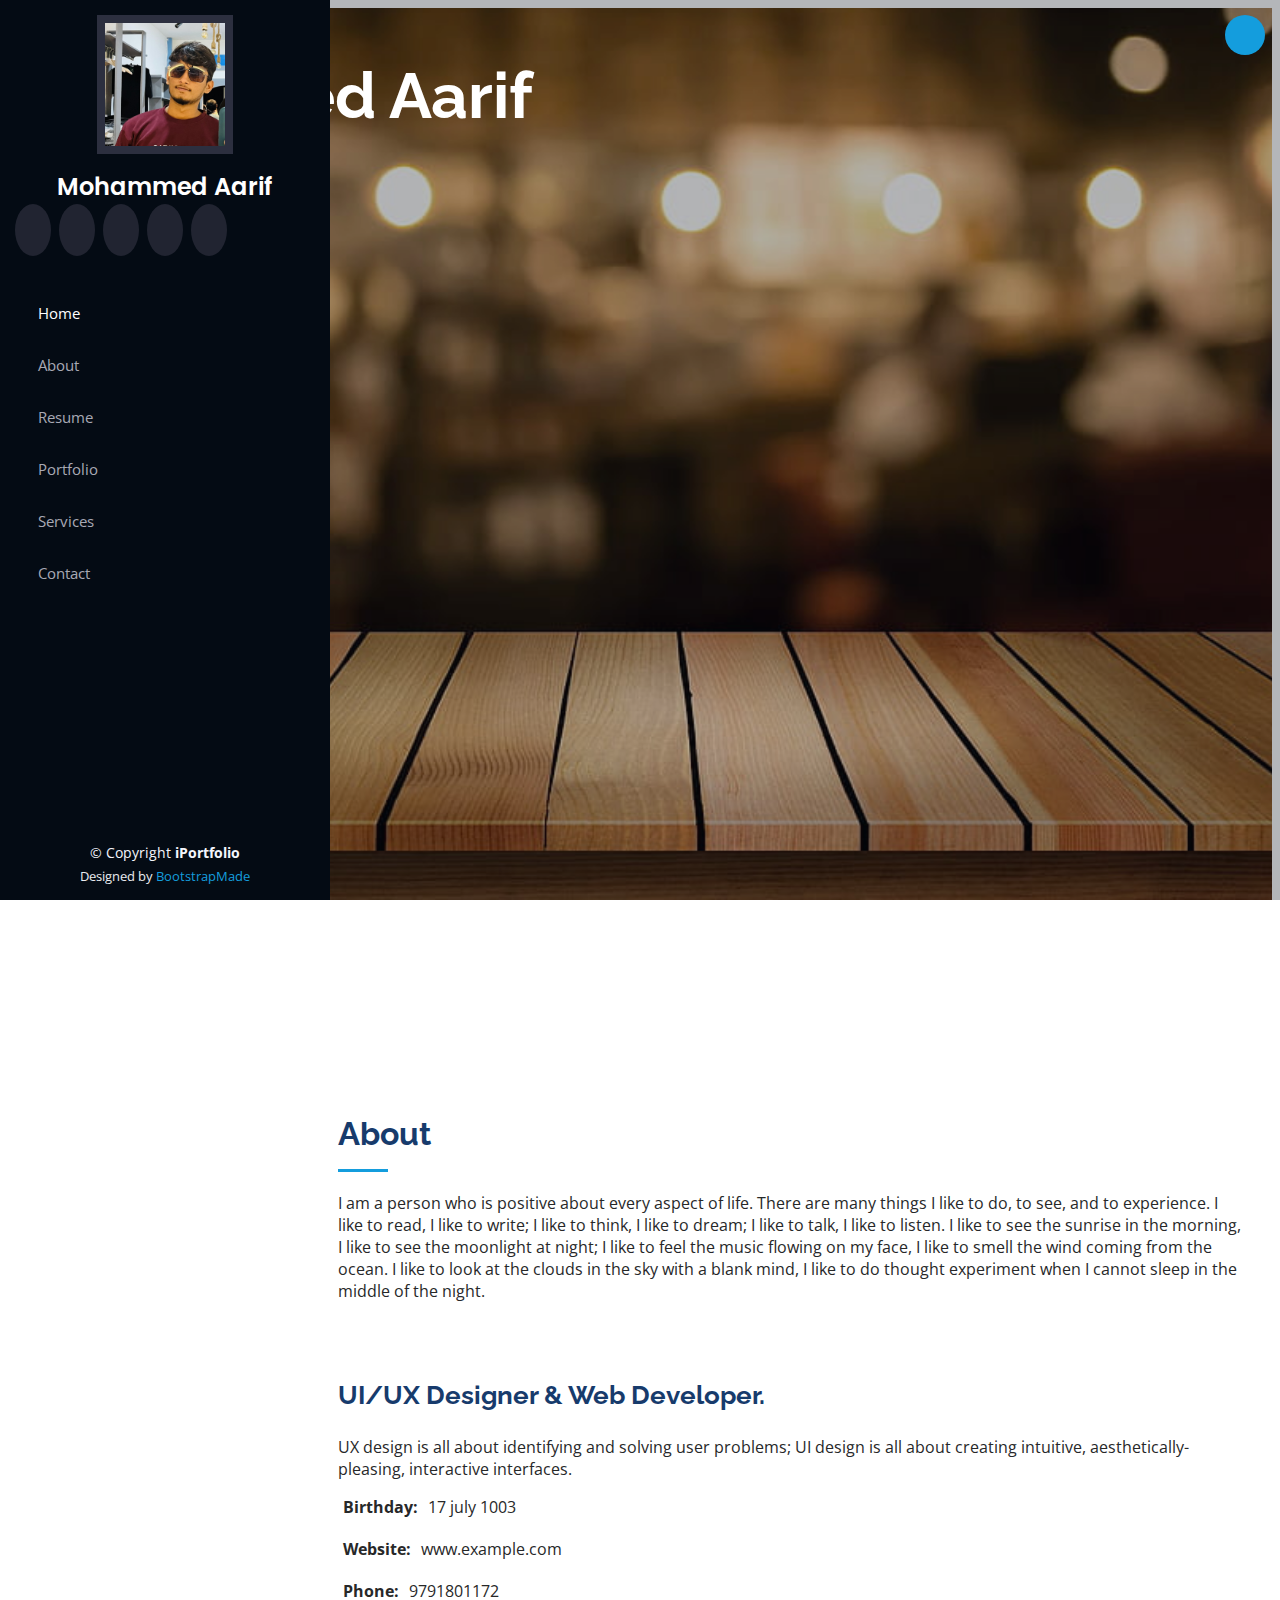
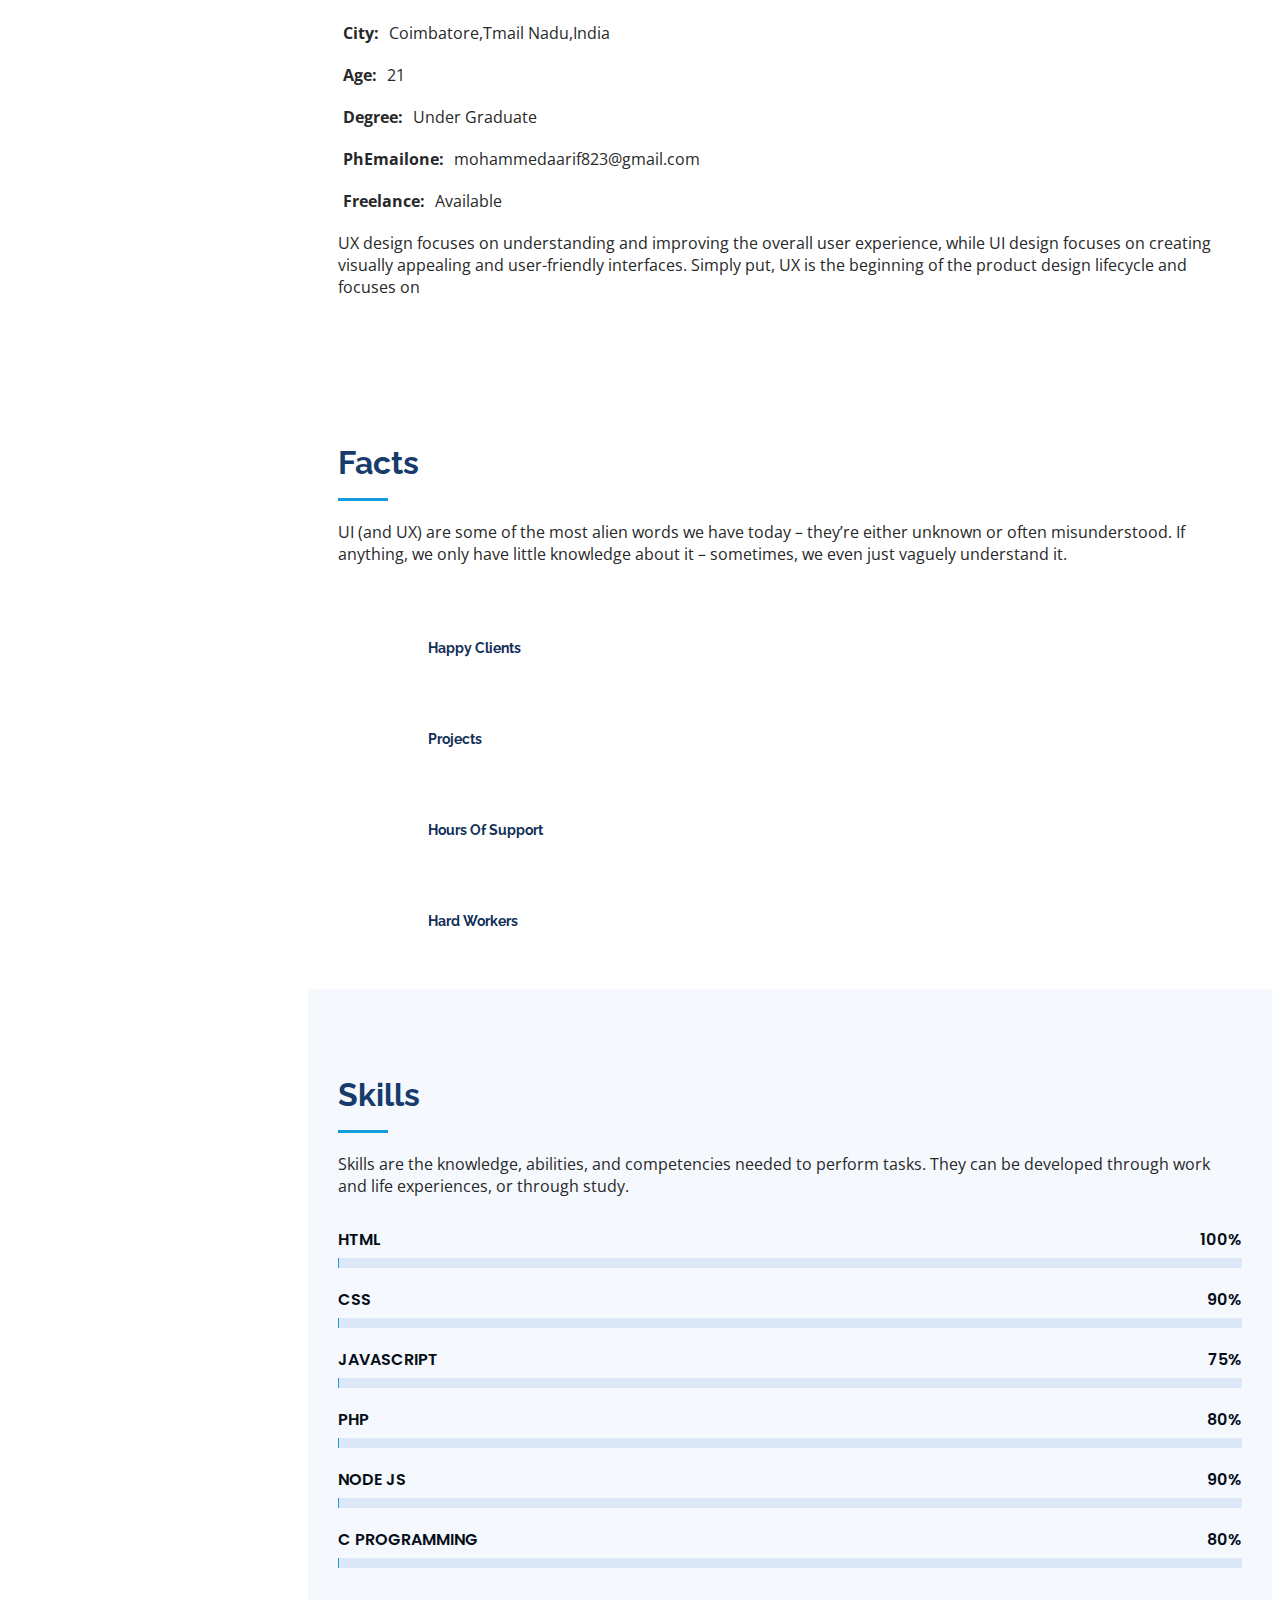
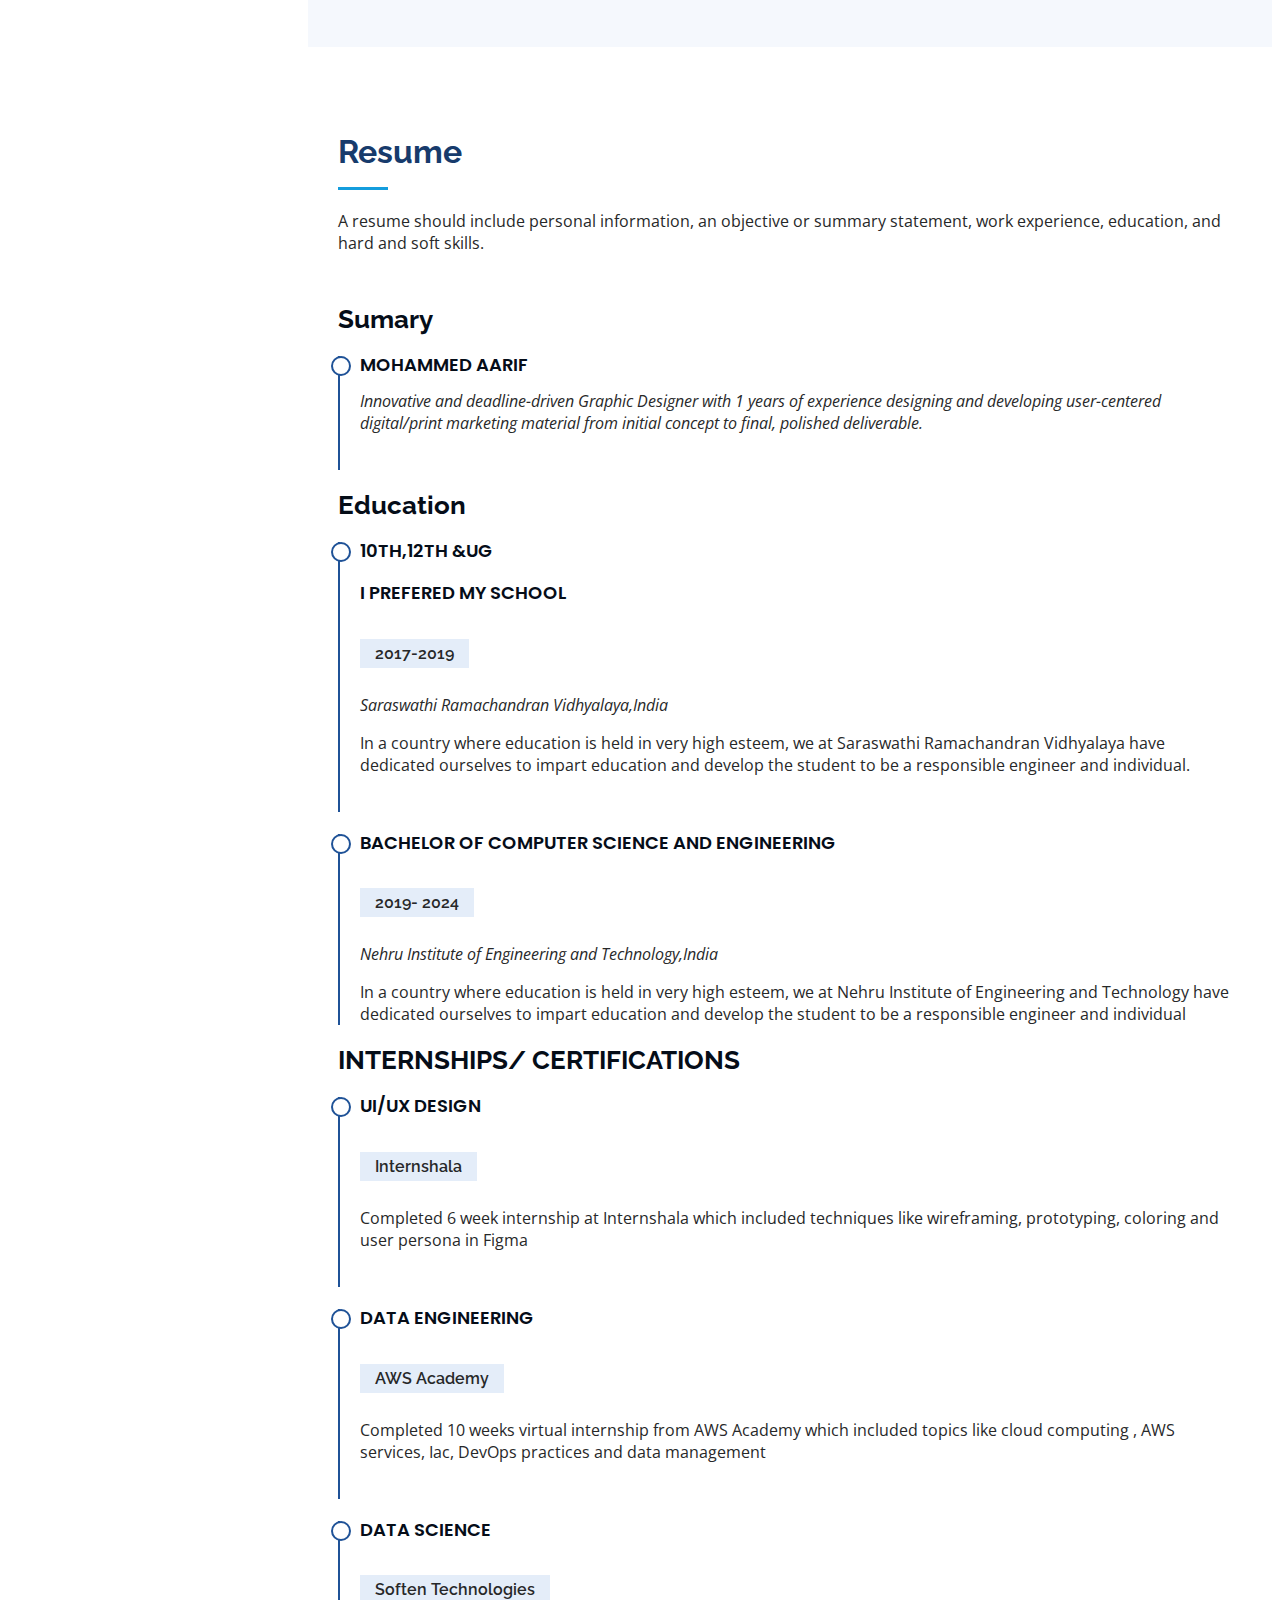
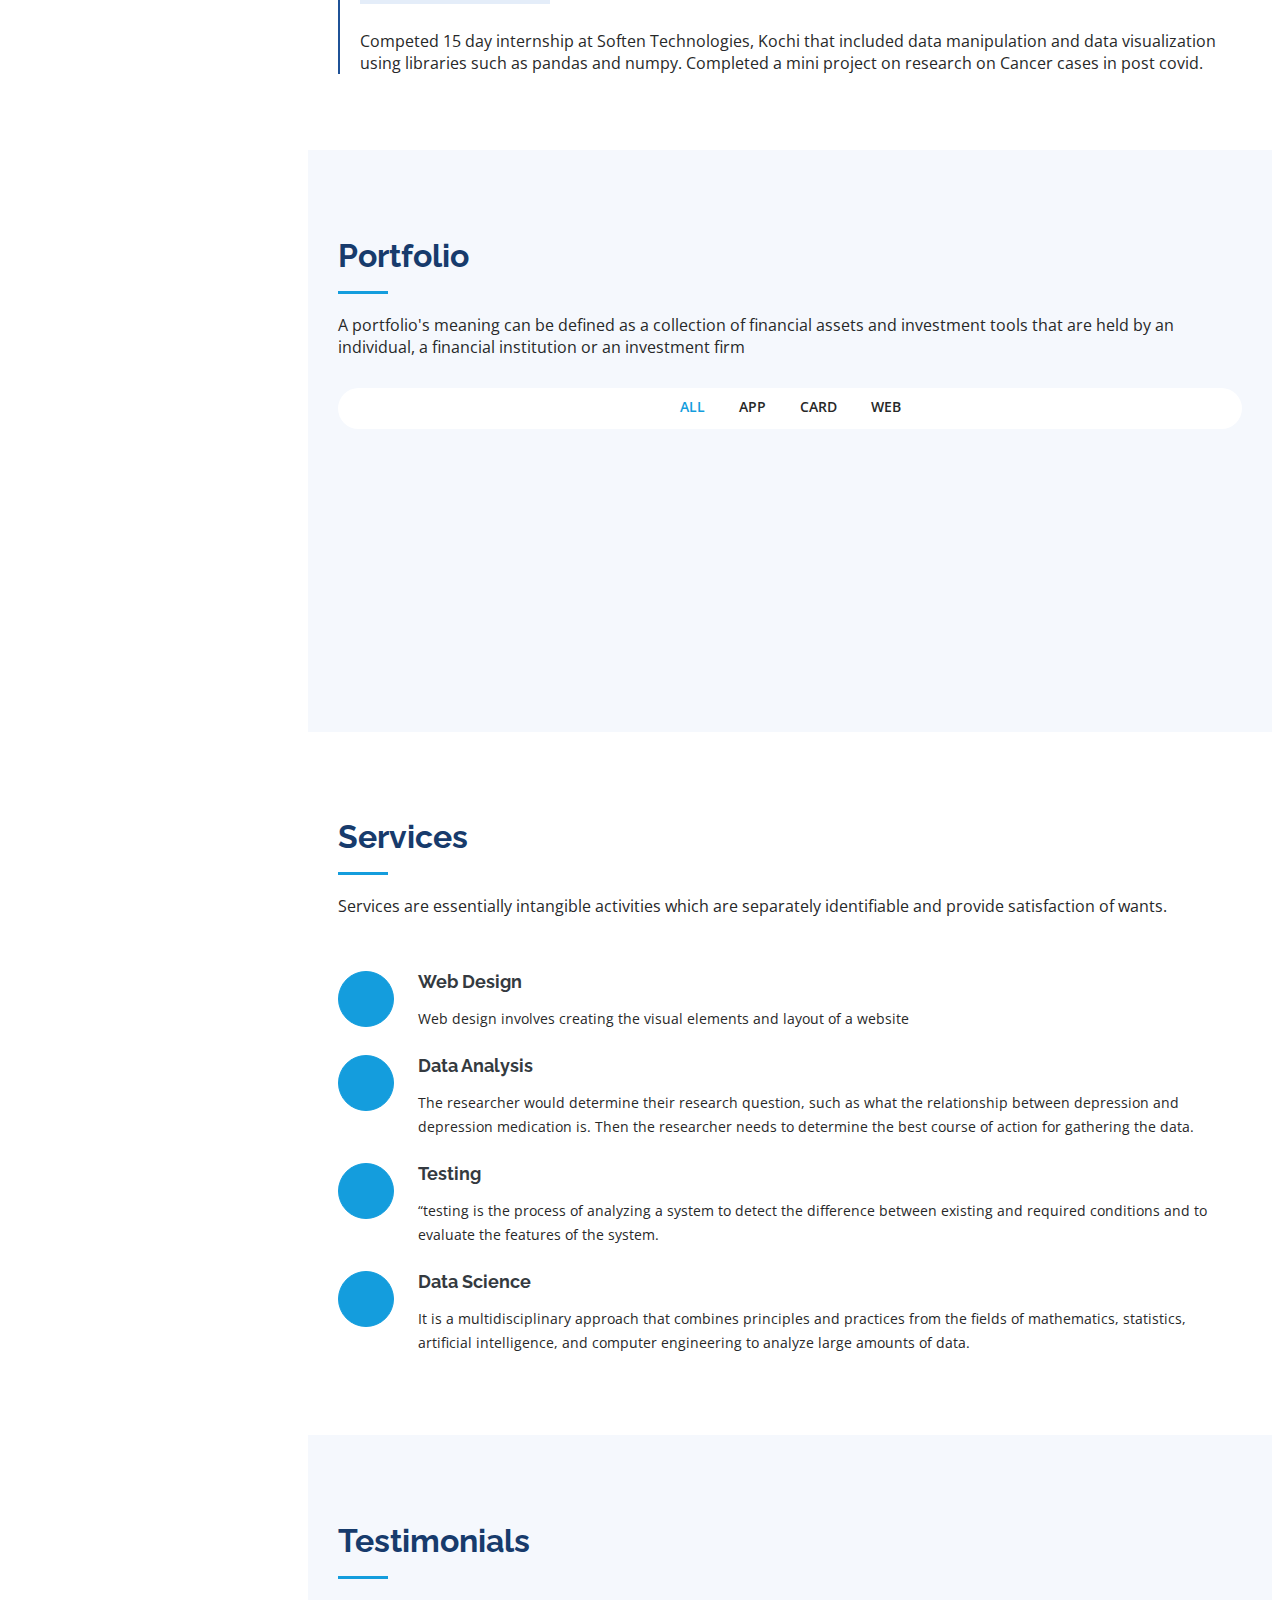
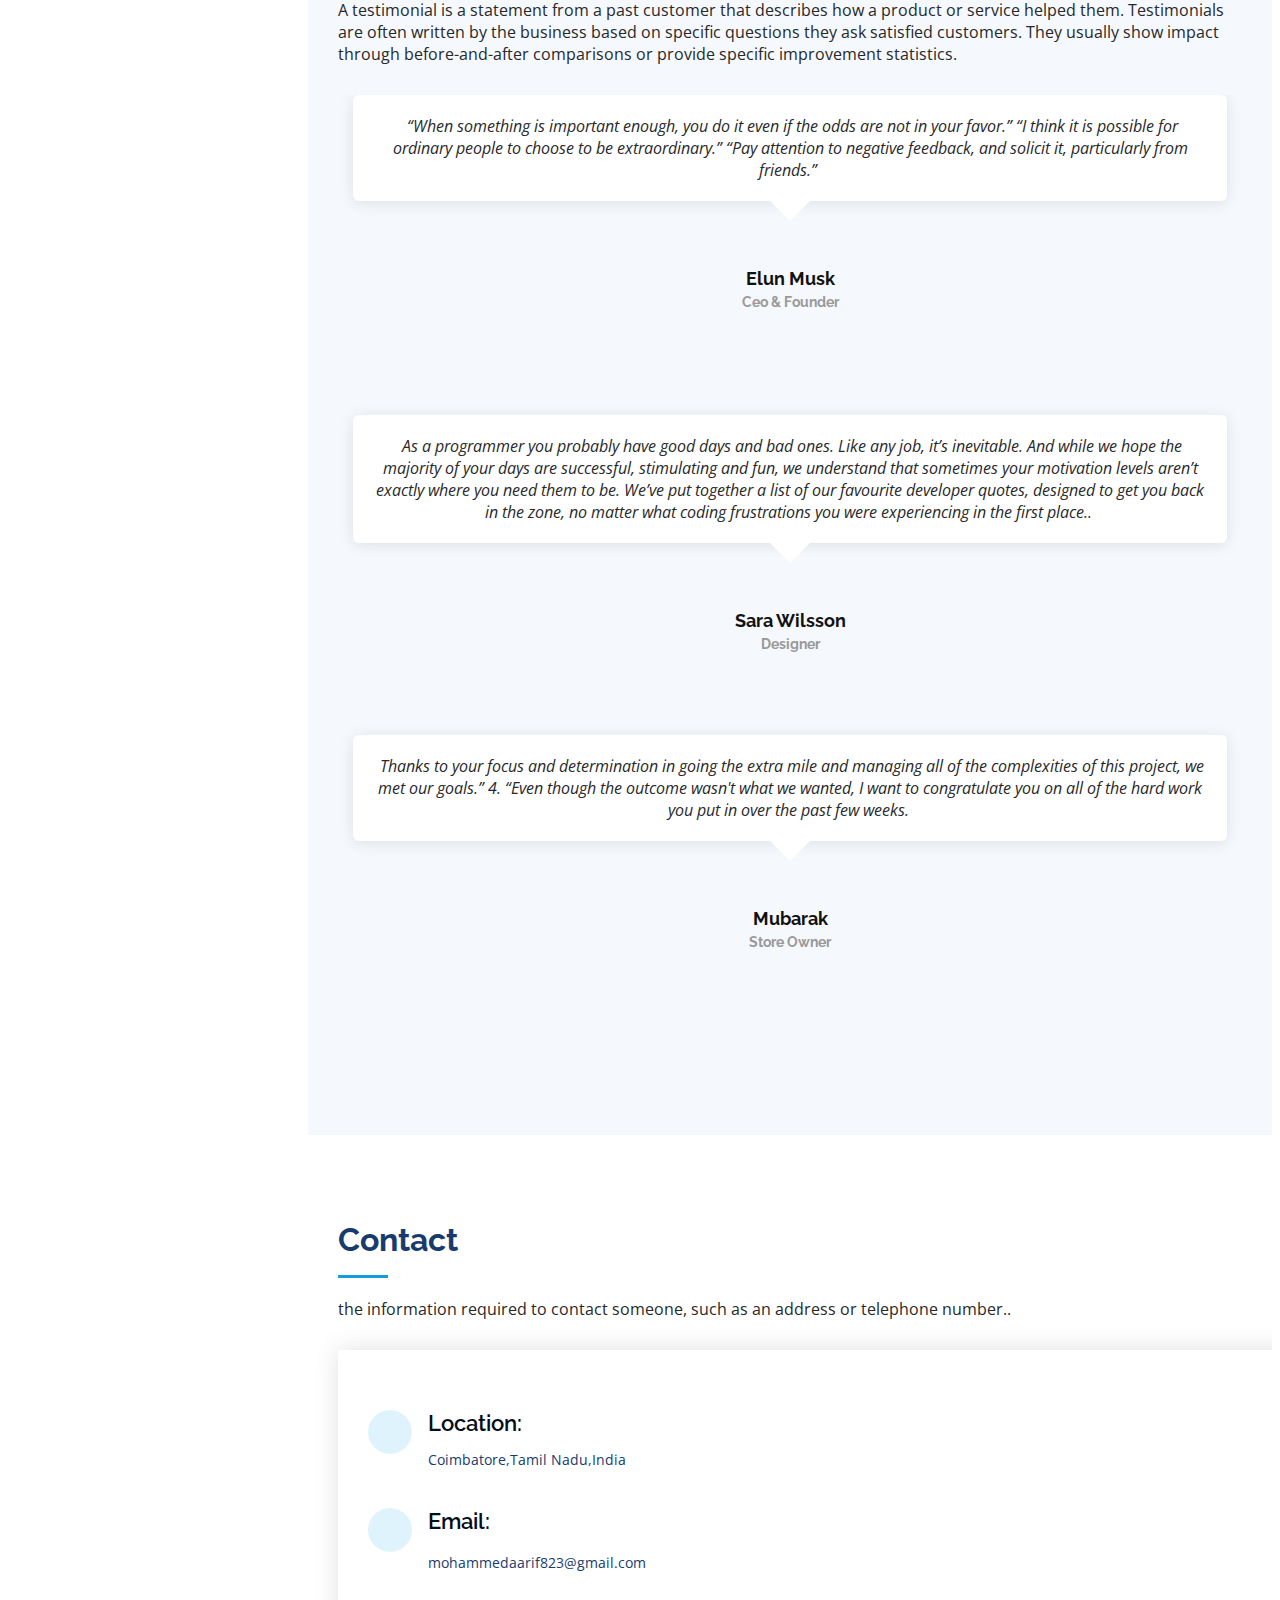
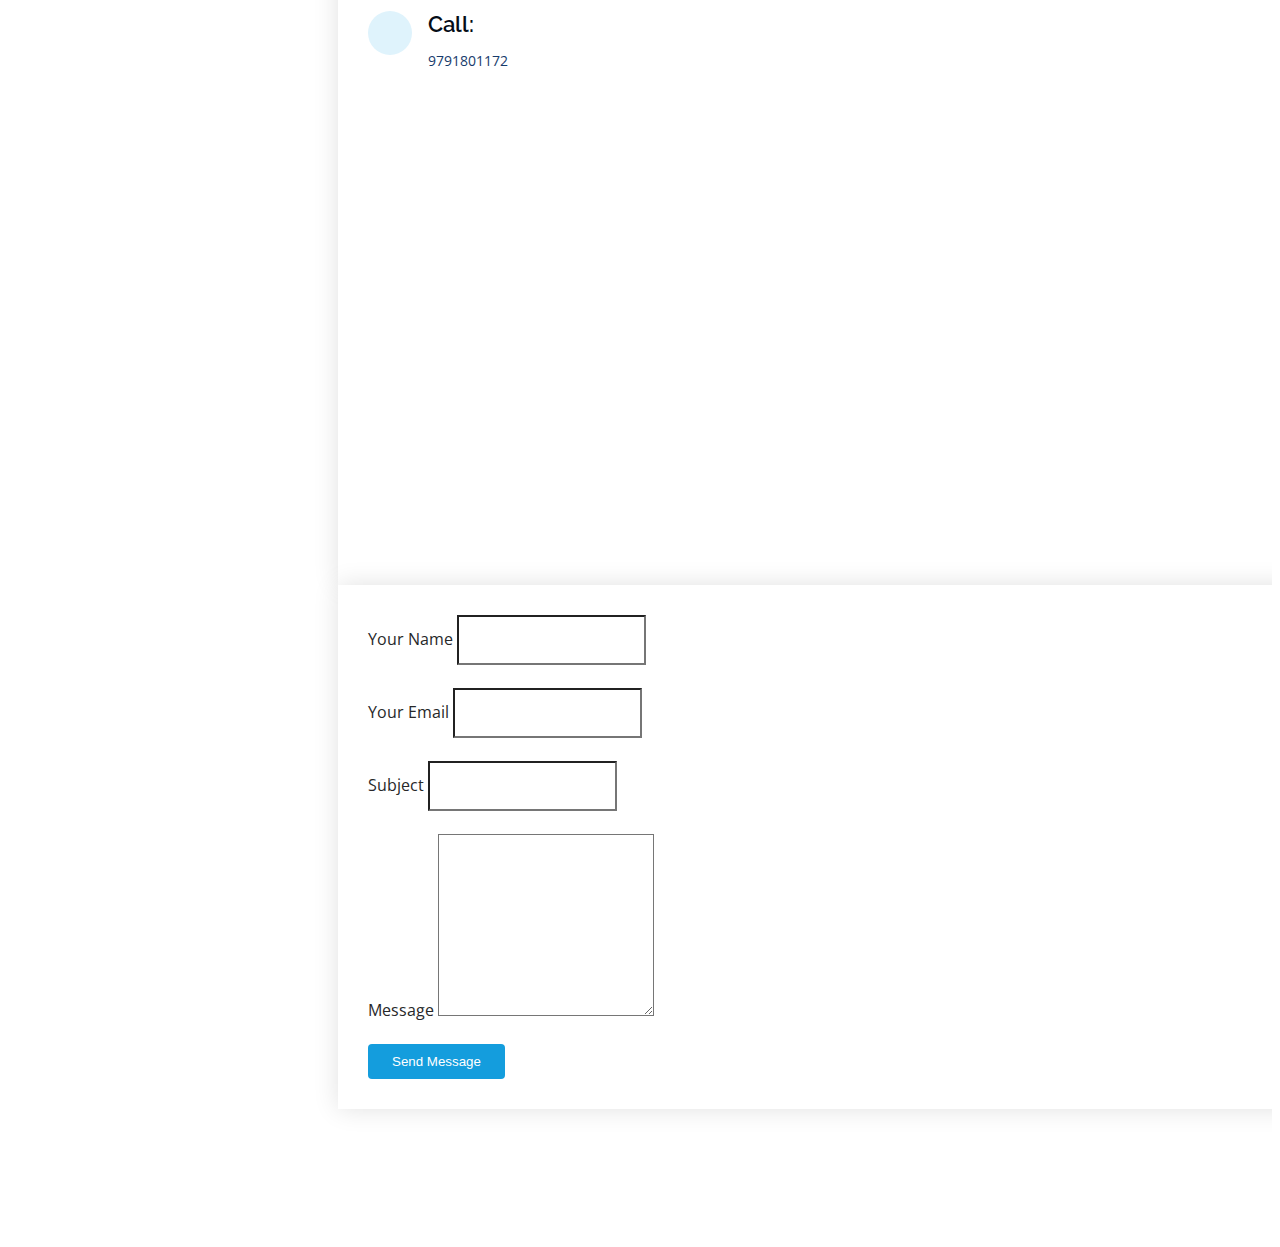
==== index.html @ 5407d8df "Update index.html" ====
<!DOCTYPE html>
<html lang="en">

<head>
  <meta charset="utf-8">
  <meta content="width=device-width, initial-scale=1.0" name="viewport">

  <title>iPortfolio Bootstrap</title>
  <meta content="" name="description">
  <meta content="" name="keywords">

  <!-- Favicons -->
  <link href="img/favicon.png" rel="icon">
  <link href="img/apple-touch-icon.png" rel="apple-touch-icon">

  <!-- Google Fonts -->
  <link href="https://fonts.googleapis.com/css?family=Open+Sans:300,300i,400,400i,600,600i,700,700i|Raleway:300,300i,400,400i,500,500i,600,600i,700,700i|Poppins:300,300i,400,400i,500,500i,600,600i,700,700i" rel="stylesheet">

  <!-- Vendor CSS Files -->
  <link href="vendor/aos/aos.css" rel="stylesheet">
  <link href="vendor/bootstrap-icons/bootstrap-icons.css" rel="stylesheet">
  <link href="vendor/boxicons/css/boxicons.min.css" rel="stylesheet">
  <link href="vendor/glightbox/css/glightbox.min.css" rel="stylesheet">
  <link href="swiper/swiper-bundle.min.css" rel="stylesheet">
  <link href="vendor/bootstrap/css/bootstrap.min.css" rel="stylesheet">

  <!-- Template Main CSS File -->
  <link href="css/style.css" rel="stylesheet">

  <!-- =======================================================
  * Template Name: iPortfolio
  * Updated: Jan 29 2024 with Bootstrap v5.3.2
  * Template URL: https://bootstrapmade.com/iportfolio-bootstrap-portfolio-websites-template/
  * Author: BootstrapMade.com
  * License: https://bootstrapmade.com/license/
  ======================================================== -->
</head>

<body>

  <!-- ======= Mobile nav toggle button ======= -->
  <i class="bi bi-list mobile-nav-toggle d-xl-none"></i>

  <!-- ======= Header ======= -->
  <header id="header">
    <div class="d-flex flex-column">

      <div class="profile">
        <img src="img/aaf1.jpeg" alt="" class="img-fluid rounded-circle">
        <h1 class="text-light"><a href="index.html">Mohammed Aarif</a></h1>
        <div class="social-links mt-3 text-center">
          <a href="#" class="twitter"><i class="bx bxl-twitter"></i></a>
          <a href="#" class="facebook"><i class="bx bxl-facebook"></i></a>
          <a href="#" class="instagram"><i class="bx bxl-instagram"></i></a>
          <a href="#" class="google-plus"><i class="bx bxl-skype"></i></a>
          <a href="#" class="linkedin"><i class="bx bxl-linkedin"></i></a>
        </div>
      </div>

      <nav id="navbar" class="nav-menu navbar">
        <ul>
          <li><a href="#hero" class="nav-link scrollto active"><i class="bx bx-home"></i> <span>Home</span></a></li>
          <li><a href="#about" class="nav-link scrollto"><i class="bx bx-user"></i> <span>About</span></a></li>
          <li><a href="#resume" class="nav-link scrollto"><i class="bx bx-file-blank"></i> <span>Resume</span></a></li>
          <li><a href="#portfolio" class="nav-link scrollto"><i class="bx bx-book-content"></i> <span>Portfolio</span></a></li>
          <li><a href="#services" class="nav-link scrollto"><i class="bx bx-server"></i> <span>Services</span></a></li>
          <li><a href="#contact" class="nav-link scrollto"><i class="bx bx-envelope"></i> <span>Contact</span></a></li>
        </ul>
      </nav><!-- .nav-menu -->
    </div>
  </header><!-- End Header -->

  <!-- ======= Hero Section ======= -->
  <section id="hero" class="d-flex flex-column justify-content-center align-items-center">
    <div class="hero-container" data-aos="fade-in">
      <h1>Mohammed Aarif</h1>
      <p>I'm <span class="typed" data-typed-items="Designer, Developer, Freelancer"></span></p>
    </div>
  </section><!-- End Hero -->

  <main id="main">

    <!-- ======= About Section ======= -->
    <section id="about" class="about">
      <div class="container">

        <div class="section-title">
          <h2>About</h2>
          <p>I am a person who is positive about every aspect of life. There are many things I like to do, to see, and to experience. I like to read, I like to write; I like to think, I like to dream; I like to talk, I like to listen. I like to see the sunrise in the morning, I like to see the moonlight at night; I like to feel the music flowing on my face, I like to smell the wind coming from the ocean. I like to look at the clouds in the sky with a blank mind, I like to do thought experiment when I cannot sleep in the middle of the night.</p>
        </div>

        <div class="row">
          <div class="col-lg-4" data-aos="fade-right">
            <img src="assets/img/aaf1.jpeg" class="img-fluid" alt="">
          </div>
          <div class="col-lg-8 pt-4 pt-lg-0 content" data-aos="fade-left">
            <h3>UI/UX Designer &amp; Web Developer.</h3>
            <p class="fst-italic">
              UX design is all about identifying and solving user problems; UI design is all about creating intuitive, aesthetically-pleasing, interactive interfaces. 
            </p>
            <div class="row">
              <div class="col-lg-6">
                <ul>
                  <li><i class="bi bi-chevron-right"></i> <strong>Birthday:</strong> <span>17 july 1003</span></li>
                  <li><i class="bi bi-chevron-right"></i> <strong>Website:</strong> <span>www.example.com</span></li>
                  <li><i class="bi bi-chevron-right"></i> <strong>Phone:</strong> <span>9791801172</span></li>
                  <li><i class="bi bi-chevron-right"></i> <strong>City:</strong> <span>Coimbatore,Tmail Nadu,India</span></li>
                </ul>
              </div>
              <div class="col-lg-6">
                <ul>
                  <li><i class="bi bi-chevron-right"></i> <strong>Age:</strong> <span>21</span></li>
                  <li><i class="bi bi-chevron-right"></i> <strong>Degree:</strong> <span>Under Graduate</span></li>
                  <li><i class="bi bi-chevron-right"></i> <strong>PhEmailone:</strong> <span>mohammedaarif823@gmail.com</span></li>
                  <li><i class="bi bi-chevron-right"></i> <strong>Freelance:</strong> <span>Available</span></li>
                </ul>
              </div>
            </div>
            <p>UX design focuses on understanding and improving the overall user experience, while UI design focuses on creating visually appealing and user-friendly interfaces. Simply put, UX is the beginning of the product design lifecycle and focuses on</p>
          </div>
        </div>

      </div>
    </section><!-- End About Section -->

    <!-- ======= Facts Section ======= -->
    <section id="facts" class="facts">
      <div class="container">

        <div class="section-title">
          <h2>Facts</h2>
          <p>UI (and UX) are some of the most alien words we have today – they’re either unknown or often misunderstood. If anything, we only have little knowledge about it – sometimes, we even just vaguely understand it.</p>
        </div>

        <div class="row no-gutters">

          <div class="col-lg-3 col-md-6 d-md-flex align-items-md-stretch" data-aos="fade-up">
            <div class="count-box">
              <i class="bi bi-emoji-smile"></i>
              <span data-purecounter-start="0" data-purecounter-end="232" data-purecounter-duration="1" class="purecounter"></span>
              <p><strong>Happy Clients</strong></p>
            </div>
          </div>

          <div class="col-lg-3 col-md-6 d-md-flex align-items-md-stretch" data-aos="fade-up" data-aos-delay="100">
            <div class="count-box">
              <i class="bi bi-journal-richtext"></i>
              <span data-purecounter-start="0" data-purecounter-end="521" data-purecounter-duration="1" class="purecounter"></span>
              <p><strong>Projects</strong></p>
            </div>
          </div>

          <div class="col-lg-3 col-md-6 d-md-flex align-items-md-stretch" data-aos="fade-up" data-aos-delay="200">
            <div class="count-box">
              <i class="bi bi-headset"></i>
              <span data-purecounter-start="0" data-purecounter-end="1453" data-purecounter-duration="1" class="purecounter"></span>
              <p><strong>Hours Of Support</strong></p>
            </div>
          </div>

          <div class="col-lg-3 col-md-6 d-md-flex align-items-md-stretch" data-aos="fade-up" data-aos-delay="300">
            <div class="count-box">
              <i class="bi bi-people"></i>
              <span data-purecounter-start="0" data-purecounter-end="32" data-purecounter-duration="1" class="purecounter"></span>
              <p><strong>Hard Workers</strong></p>
            </div>
          </div>

        </div>

      </div>
    </section><!-- End Facts Section -->

    <!-- ======= Skills Section ======= -->
    <section id="skills" class="skills section-bg">
      <div class="container">

        <div class="section-title">
          <h2>Skills</h2>
          <p>Skills are the knowledge, abilities, and competencies needed to perform tasks. They can be developed through work and life experiences, or through study.</p>
        </div>

        <div class="row skills-content">

          <div class="col-lg-6" data-aos="fade-up">

            <div class="progress">
              <span class="skill">HTML <i class="val">100%</i></span>
              <div class="progress-bar-wrap">
                <div class="progress-bar" role="progressbar" aria-valuenow="100" aria-valuemin="0" aria-valuemax="100"></div>
              </div>
            </div>

            <div class="progress">
              <span class="skill">CSS <i class="val">90%</i></span>
              <div class="progress-bar-wrap">
                <div class="progress-bar" role="progressbar" aria-valuenow="90" aria-valuemin="0" aria-valuemax="100"></div>
              </div>
            </div>

            <div class="progress">
              <span class="skill">JavaScript <i class="val">75%</i></span>
              <div class="progress-bar-wrap">
                <div class="progress-bar" role="progressbar" aria-valuenow="75" aria-valuemin="0" aria-valuemax="100"></div>
              </div>
            </div>

          </div>

          <div class="col-lg-6" data-aos="fade-up" data-aos-delay="100">

            <div class="progress">
              <span class="skill">PHP <i class="val">80%</i></span>
              <div class="progress-bar-wrap">
                <div class="progress-bar" role="progressbar" aria-valuenow="80" aria-valuemin="0" aria-valuemax="100"></div>
              </div>
            </div>

            <div class="progress">
              <span class="skill">Node JS<i class="val">90%</i></span>
              <div class="progress-bar-wrap">
                <div class="progress-bar" role="progressbar" aria-valuenow="90" aria-valuemin="0" aria-valuemax="100"></div>
              </div>
            </div>

            <div class="progress">
              <span class="skill">C programming<i class="val">80%</i></span>
              <div class="progress-bar-wrap">
                <div class="progress-bar" role="progressbar" aria-valuenow="55" aria-valuemin="0" aria-valuemax="100"></div>
              </div>
            </div>

          </div>

        </div>

      </div>
    </section><!-- End Skills Section -->

    <!-- ======= Resume Section ======= -->
    <section id="resume" class="resume">
      <div class="container">

        <div class="section-title">
          <h2>Resume</h2>
          <p>A resume should include personal information, an objective or summary statement, work experience, education, and hard and soft skills. </p>
        </div>

        <div class="row">
          <div class="col-lg-6" data-aos="fade-up">
            <h3 class="resume-title">Sumary</h3>
            <div class="resume-item pb-0">
              <h4>Mohammed Aarif</h4>
              <p><em>Innovative and deadline-driven Graphic Designer with 1 years of experience designing and developing user-centered digital/print marketing material from initial concept to final, polished deliverable.</em></p>
            </div>

            <h3 class="resume-title">Education</h3>
            <div class="resume-item">
              <h4>10th,12th &amp;UG</h4>
              <h4>I prefered my school</h4>
              <h5>2017-2019</h5>
              <p><em>Saraswathi Ramachandran Vidhyalaya,India</em></p>
              <p>
                In a country where education is held in very high esteem, we at Saraswathi Ramachandran Vidhyalaya have dedicated ourselves to impart education and develop the student to be a responsible engineer and individual.</p>
            </div>
            <div class="resume-item">
              <h4>Bachelor of Computer Science and Engineering</h4>
              <h5>2019- 2024</h5>
              <p><em>Nehru Institute of Engineering and Technology,India</em></p>
              <p>In a country where education is held in very high esteem, we at Nehru Institute of Engineering and Technology have dedicated ourselves to impart education and develop the student to be a responsible engineer and individual</p>
            </div>
          </div>
          <div class="col-lg-6" data-aos="fade-up" data-aos-delay="100">
            <h3 class="resume-title">INTERNSHIPS/ CERTIFICATIONS</h3>
            <div class="resume-item">
              <h4>UI/UX Design</h4>
              <h5>Internshala</h5>
              
              <p>
                Completed 6 week internship at Internshala which included
                techniques like wireframing, prototyping, coloring and user
                persona in Figma</p>
              
            </div>
            <div class="resume-item">
              <h4>Data Engineering</h4>
              <h5>AWS Academy</h5>
          
              <p>Completed 10 weeks virtual internship from AWS Academy
                which included topics like cloud computing , AWS services, Iac,
                DevOps practices and data management</p>
            
            </div>
            <div class="resume-item">
              <h4>Data Science</h4>
              <h5>Soften Technologies</h5>
          
              <p>Competed 15 day internship at Soften Technologies, Kochi that
                included data manipulation and data visualization using
                libraries such as pandas and numpy. Completed a mini
                project on research on Cancer cases in post covid.</p>
            
            </div>
          </div>
        </div>

      </div>
    </section><!-- End Resume Section -->

    <!-- ======= Portfolio Section ======= -->
    <section id="portfolio" class="portfolio section-bg">
      <div class="container">

        <div class="section-title">
          <h2>Portfolio</h2>
          <p>A portfolio's meaning can be defined as a collection of financial assets and investment tools that are held by an individual, a financial institution or an investment firm</p>
        </div>

        <div class="row" data-aos="fade-up">
          <div class="col-lg-12 d-flex justify-content-center">
            <ul id="portfolio-flters">
              <li data-filter="*" class="filter-active">All</li>
              <li data-filter=".filter-app">App</li>
              <li data-filter=".filter-card">Card</li>
              <li data-filter=".filter-web">Web</li>
            </ul>
          </div>
        </div>

        <div class="row portfolio-container" data-aos="fade-up" data-aos-delay="100">

          <div class="col-lg-4 col-md-6 portfolio-item filter-app">
            <div class="portfolio-wrap">
              <img src="assets/img/portfolio/download1.jpeg" class="img-fluid" alt="">
              <div class="portfolio-links">
                <a href="assets/img/portfolio/portfolio-1.jpg" data-gallery="portfolioGallery" class="portfolio-lightbox" title="App 1"><i class="bx bx-plus"></i></a>
                <a href="portfolio-details.html" title="More Details"><i class="bx bx-link"></i></a>
              </div>
            </div>
          </div>

          <div class="col-lg-4 col-md-6 portfolio-item filter-web">
            <div class="portfolio-wrap">
              <img src="assets/img/portfolio/download2.jpeg" class="img-fluid" alt="">
              <div class="portfolio-links">
                <a href="assets/img/portfolio/portfolio-2.jpg" data-gallery="portfolioGallery" class="portfolio-lightbox" title="Web 3"><i class="bx bx-plus"></i></a>
                <a href="portfolio-details.html" title="More Details"><i class="bx bx-link"></i></a>
              </div>
            </div>
          </div>

          <div class="col-lg-4 col-md-6 portfolio-item filter-app">
            <div class="portfolio-wrap">
              <img src="assets/img/portfolio/download3.jpeg"class="img-fluid" alt="">
              <div class="portfolio-links">
                <a href="assets/img/portfolio/portfolio-3.jpg" data-gallery="portfolioGallery" class="portfolio-lightbox" title="App 2"><i class="bx bx-plus"></i></a>
                <a href="portfolio-details.html" title="More Details"><i class="bx bx-link"></i></a>
              </div>
            </div>
          </div>

          <div class="col-lg-4 col-md-6 portfolio-item filter-card" style="position: absolute; left: 856px; top: -7px;">
            <div class="portfolio-wrap">
              <img src="assets/img/portfolio/download4.jpeg" class="img-fluid" alt="">
              <div class="portfolio-links">
                <a href="assets/img/portfolio/portfolio-4.jpg" data-gallery="portfolioGallery" class="portfolio-lightbox" title="Card 2"><i class="bx bx-plus"></i></a>
                <a href="portfolio-details.html" title="More Details"><i class="bx bx-link"></i></a>
              </div>
            </div>
          </div>

          <div class="col-lg-4 col-md-6 portfolio-item filter-web">
            <div class="portfolio-wrap">
              <img src="assets/img/portfolio/download5.jpeg" class="img-fluid" alt="">
              <div class="portfolio-links">
                <a href="assets/img/portfolio/portfolio-5.jpg" data-gallery="portfolioGallery" class="portfolio-lightbox" title="Web 2"><i class="bx bx-plus"></i></a>
                <a href="portfolio-details.html" title="More Details"><i class="bx bx-link"></i></a>
              </div>
            </div>
          </div>

         <!--<div class="col-lg-4 col-md-6 portfolio-item filter-app">
            <div class="portfolio-wrap">
              <img src="assets/img/portfolio/portfolio-6.jpg" class="img-fluid" alt="">
              <div class="portfolio-links">
                <a href="assets/img/portfolio/portfolio-6.jpg" data-gallery="portfolioGallery" class="portfolio-lightbox" title="App 3"><i class="bx bx-plus"></i></a>
                <a href="portfolio-details.html" title="More Details"><i class="bx bx-link"></i></a>
              </div>
            </div>
          </div>

          <div class="col-lg-4 col-md-6 portfolio-item filter-card">
            <div class="portfolio-wrap">
              <img src="assets/img/portfolio/portfolio-7.jpg" class="img-fluid" alt="">
              <div class="portfolio-links">
                <a href="assets/img/portfolio/portfolio-7.jpg" data-gallery="portfolioGallery" class="portfolio-lightbox" title="Card 1"><i class="bx bx-plus"></i></a>
                <a href="portfolio-details.html" title="More Details"><i class="bx bx-link"></i></a>
              </div>
            </div>
          </div>

          <div class="col-lg-4 col-md-6 portfolio-item filter-card">
            <div class="portfolio-wrap">
              <img src="assets/img/portfolio/portfolio-8.jpg" class="img-fluid" alt="">
              <div class="portfolio-links">
                <a href="assets/img/portfolio/portfolio-8.jpg" data-gallery="portfolioGallery" class="portfolio-lightbox" title="Card 3"><i class="bx bx-plus"></i></a>
                <a href="portfolio-details.html" title="More Details"><i class="bx bx-link"></i></a>
              </div>
            </div>
          </div>

          <div class="col-lg-4 col-md-6 portfolio-item filter-web">
            <div class="portfolio-wrap">
              <img src="assets/img/portfolio/portfolio-9.jpg" class="img-fluid" alt="">
              <div class="portfolio-links">
                <a href="assets/img/portfolio/portfolio-9.jpg" data-gallery="portfolioGallery" class="portfolio-lightbox" title="Web 3"><i class="bx bx-plus"></i></a>
                <a href="portfolio-details.html" title="More Details"><i class="bx bx-link"></i></a>
              </div>
            </div>
          </div>-->

        </div>

      </div>
    </section><!-- End Portfolio Section -->

    <!-- ======= Services Section ======= -->
    <section id="services" class="services">
      <div class="container">

        <div class="section-title">
          <h2>Services</h2>
          <p>
            Services are essentially intangible activities which are separately identifiable and provide satisfaction of wants.</p>
        </div>

        <div class="row">
          <div class="col-lg-4 col-md-6 icon-box" data-aos="fade-up">
            <div class="icon"><i class="bi bi-briefcase"></i></div>
            <h4 class="title"><a href="">Web Design</a></h4>
            <p class="description">Web design involves creating the visual elements and layout of a website</p>
          </div>
          <div class="col-lg-4 col-md-6 icon-box" data-aos="fade-up" data-aos-delay="100">
            <div class="icon"><i class="bi bi-card-checklist"></i></div>
            <h4 class="title"><a href="">Data Analysis</a></h4>
            <p class="description">The researcher would determine their research question, such as what the relationship between depression and depression medication is. Then the researcher needs to determine the best course of action for gathering the data.</p>
          </div>
          <div class="col-lg-4 col-md-6 icon-box" data-aos="fade-up" data-aos-delay="200">
            <div class="icon"><i class="bi bi-bar-chart"></i></div>
            <h4 class="title"><a href="">Testing</a></h4>
            <p class="description">“testing is the process of analyzing a system to detect the difference between existing and required conditions and to evaluate the features of the system.</p>
          </div>
          <div class="col-lg-4 col-md-6 icon-box" data-aos="fade-up" data-aos-delay="300">
            <div class="icon"><i class="bi bi-binoculars"></i></div>
            <h4 class="title"><a href="">Data Science</a></h4>
            <p class="description">It is a multidisciplinary approach that combines principles and practices from the fields of mathematics, statistics, artificial intelligence, and computer engineering to analyze large amounts of data.</p>
          </div><!--
          <div class="col-lg-4 col-md-6 icon-box" data-aos="fade-up" data-aos-delay="400">
            <div class="icon"><i class="bi bi-brightness-high"></i></div>
            <h4 class="title"><a href="">Nemo Enim</a></h4>
            <p class="description">At vero eos et accusamus et iusto odio dignissimos ducimus qui blanditiis praesentium voluptatum deleniti atque</p>
          </div>
          <div class="col-lg-4 col-md-6 icon-box" data-aos="fade-up" data-aos-delay="500">
            <div class="icon"><i class="bi bi-calendar4-week"></i></div>
            <h4 class="title"><a href="">Eiusmod Tempor</a></h4>
            <p class="description">Et harum quidem rerum facilis est et expedita distinctio. Nam libero tempore, cum soluta nobis est eligendi</p>
          </div>-->
        </div>

      </div>
    </section><!-- End Services Section -->

    <!-- ======= Testimonials Section ======= -->
    <section id="testimonials" class="testimonials section-bg">
      <div class="container">

        <div class="section-title">
          <h2>Testimonials</h2>
          <p>A testimonial is a statement from a past customer that describes how a product or service helped them. Testimonials are often written by the business based on specific questions they ask satisfied customers. They usually show impact through before-and-after comparisons or provide specific improvement statistics.</p>
        </div>

        <div class="testimonials-slider swiper" data-aos="fade-up" data-aos-delay="100">
          <div class="swiper-wrapper">

            <div class="swiper-slide">
              <div class="testimonial-item" data-aos="fade-up">
                <p>
                  <i class="bx bxs-quote-alt-left quote-icon-left"></i>              
                  “When something is important enough, you do it even if the odds are not in your favor.”
                  “I think it is possible for ordinary people to choose to be extraordinary.”
                  “Pay attention to negative feedback, and solicit it, particularly from friends.”
                  <i class="bx bxs-quote-alt-right quote-icon-right"></i>
                </p>
                <img src="assets/img/testimonials/elun.jpeg" class="testimonial-img" alt="">
                <h3>Elun Musk</h3>
                <h4>Ceo &amp; Founder</h4>
              </div>
            </div><!-- End testimonial item -->

            <div class="swiper-slide">
              <div class="testimonial-item" data-aos="fade-up" data-aos-delay="100">
                <p>
                  <i class="bx bxs-quote-alt-left quote-icon-left"></i>
                  As a programmer you probably have good days and bad ones. Like any job, it’s inevitable.

                  And while we hope the majority of your days are successful, stimulating and fun, we understand that sometimes your motivation levels aren’t exactly where you need them to be.
                  
                  We’ve put together a list of our favourite developer quotes, designed to get you back in the zone, no matter what coding frustrations you were experiencing in the first place..
                  <i class="bx bxs-quote-alt-right quote-icon-right"></i>
                </p>
                <img src="assets/img/testimonials/ava.jpeg" class="testimonial-img" alt="">
                <h3>Sara Wilsson</h3>
                <h4>Designer</h4>
              </div>
            </div>
              <div class="swiper-slide">
              <div class="testimonial-item" data-aos="fade-up" data-aos-delay="200">
                <p>
                  <i class="bx bxs-quote-alt-left quote-icon-left"></i>                 
Thanks to your focus and determination in going the extra mile and managing all of the complexities of this project, we met our goals.” 4. “Even though the outcome wasn't what we wanted, I want to congratulate you on all of the hard work you put in over the past few weeks.
                  <i class="bx bxs-quote-alt-right quote-icon-right"></i>
                </p>
                <img src="assets/img/testimonials/ava1.jpeg" class="testimonial-img" alt="">
                <h3>Mubarak</h3>
                <h4>Store Owner</h4>
              </div>
            </div><!--
<div class="swiper-slide">
              <div class="testimonial-item" data-aos="fade-up" data-aos-delay="300">
                <p>
                  <i class="bx bxs-quote-alt-left quote-icon-left"></i>
                  Fugiat enim eram quae cillum dolore dolor amet nulla culpa multos export minim fugiat minim velit minim dolor enim duis veniam ipsum anim magna sunt elit fore quem dolore labore illum veniam.
                  <i class="bx bxs-quote-alt-right quote-icon-right"></i>
                </p>
                <img src="assets/img/testimonials/testimonials-4.jpg" class="testimonial-img" alt="">
                <h3>Matt Brandon</h3>
                <h4>Freelancer</h4>
              </div>
            </div>

            <div class="swiper-slide">
              <div class="testimonial-item" data-aos="fade-up" data-aos-delay="400">
                <p>
                  <i class="bx bxs-quote-alt-left quote-icon-left"></i>
                  Quis quorum aliqua sint quem legam fore sunt eram irure aliqua veniam tempor noster veniam enim culpa labore duis sunt culpa nulla illum cillum fugiat legam esse veniam culpa fore nisi cillum quid.
                  <i class="bx bxs-quote-alt-right quote-icon-right"></i>
                </p>
                <img src="assets/img/testimonials/testimonials-5.jpg" class="testimonial-img" alt="">
                <h3>John Larson</h3>
                <h4>Entrepreneur</h4>
              </div>
            </div>-->
          

          </div>
          <div class="swiper-pagination"></div>
        </div>

      </div>
    </section><!-- End Testimonials Section -->

    <!-- ======= Contact Section ======= -->
    <section id="contact" class="contact">
      <div class="container">

        <div class="section-title">
          <h2>Contact</h2>
          <p>the information required to contact someone, such as an address or telephone number..</p>
        </div>

        <div class="row" data-aos="fade-in">

          <div class="col-lg-5 d-flex align-items-stretch">
            <div class="info">
              <div class="address">
                <i class="bi bi-geo-alt"></i>
                <h4>Location:</h4>
                <p>Coimbatore,Tamil Nadu,India</p>
              </div>

              <div class="email">
                <i class="bi bi-envelope"></i>
                <h4>Email:</h4>
                <p>mohammedaarif823@gmail.com</p>
              </div>

              <div class="phone">
                <i class="bi bi-phone"></i>
                <h4>Call:</h4>
                <p>9791801172</p>
              </div>

              <iframe src="https://www.google.com/maps/embed?pb=!1m18!1m12!1m3!1d31337.138581004587!2d76.95288550000002!3d10.952620000000008!2m3!1f0!2f0!3f0!3m2!1i1024!2i768!4f13.1!3m3!1m2!1s0x3ba85bdeb7818fcb%3A0xbce7d490fd8f3738!2sKuniyamuthur%2C%20Tamil%20Nadu!5e0!3m2!1sen!2sin!4v1709223799445!5m2!1sen!2sin" width="600" height="450" style="border:0;" allowfullscreen="" loading="lazy" referrerpolicy="no-referrer-when-downgrade"></iframe>
            </div>

          </div>

          <div class="col-lg-7 mt-5 mt-lg-0 d-flex align-items-stretch">
            <form action="forms/contact.php" method="post" role="form" class="php-email-form">
              <div class="row">
                <div class="form-group col-md-6">
                  <label for="name">Your Name</label>
                  <input type="text" name="name" class="form-control" id="name" required>
                </div>
                <div class="form-group col-md-6">
                  <label for="name">Your Email</label>
                  <input type="email" class="form-control" name="email" id="email" required>
                </div>
              </div>
              <div class="form-group">
                <label for="name">Subject</label>
                <input type="text" class="form-control" name="subject" id="subject" required>
              </div>
              <div class="form-group">
                <label for="name">Message</label>
                <textarea class="form-control" name="message" rows="10" required></textarea>
              </div>
              <div class="my-3">
                <div class="loading">Loading</div>
                <div class="error-message"></div>
                <div class="sent-message">Your message has been sent. Thank you!</div>
              </div>
              <div class="text-center"><button type="submit">Send Message</button></div>
            </form>
          </div>

        </div>

      </div>
    </section><!-- End Contact Section -->

  </main><!-- End #main -->

  <!-- ======= Footer ======= -->
  <footer id="footer">
    <div class="container">
      <div class="copyright">
        &copy; Copyright <strong><span>iPortfolio</span></strong>
      </div>
      <div class="credits">
        <!-- All the links in the footer should remain intact. -->
        <!-- You can delete the links only if you purchased the pro version. -->
        <!-- Licensing information: https://bootstrapmade.com/license/ -->
        <!-- Purchase the pro version with working PHP/AJAX contact form: https://bootstrapmade.com/iportfolio-bootstrap-portfolio-websites-template/ -->
        Designed by <a href="https://bootstrapmade.com/">BootstrapMade</a>
      </div>
    </div>
  </footer><!-- End  Footer -->

  <a href="#" class="back-to-top d-flex align-items-center justify-content-center"><i class="bi bi-arrow-up-short"></i></a>

  <!-- Vendor JS Files -->
  <script src="assets/vendor/purecounter/purecounter_vanilla.js"></script>
  <script src="assets/vendor/aos/aos.js"></script>
  <script src="assets/vendor/bootstrap/js/bootstrap.bundle.min.js"></script>
  <script src="assets/vendor/glightbox/js/glightbox.min.js"></script>
  <script src="assets/vendor/isotope-layout/isotope.pkgd.min.js"></script>
  <script src="assets/vendor/swiper/swiper-bundle.min.js"></script>
  <script src="assets/vendor/typed.js/typed.umd.js"></script>
  <script src="assets/vendor/waypoints/noframework.waypoints.js"></script>
  <script src="assets/vendor/php-email-form/validate.js"></script>

  <!-- Template Main JS File -->
  <script src="assets/js/main.js"></script>

</body>

</html>
---- css/style.css ----
/**
* Template Name: iPortfolio
* Updated: Jan 29 2024 with Bootstrap v5.3.2
* Template URL: https://bootstrapmade.com/iportfolio-bootstrap-portfolio-websites-template/
* Author: BootstrapMade.com
* License: https://bootstrapmade.com/license/
*/

/*--------------------------------------------------------------
# General
--------------------------------------------------------------*/
body {
  font-family: "Open Sans", sans-serif;
  color: #272829;
}

a {
  color: #149ddd;
  text-decoration: none;
}

a:hover {
  color: #37b3ed;
  text-decoration: none;
}

h1,
h2,
h3,
h4,
h5,
h6 {
  font-family: "Raleway", sans-serif;
}

/*--------------------------------------------------------------
# Back to top button
--------------------------------------------------------------*/
.back-to-top {
  position: fixed;
  visibility: hidden;
  opacity: 0;
  right: 15px;
  bottom: 15px;
  z-index: 996;
  background: #149ddd;
  width: 40px;
  height: 40px;
  border-radius: 50px;
  transition: all 0.4s;
}

.back-to-top i {
  font-size: 28px;
  color: #fff;
  line-height: 0;
}

.back-to-top:hover {
  background: #2eafec;
  color: #fff;
}

.back-to-top.active {
  visibility: visible;
  opacity: 1;
}

/*--------------------------------------------------------------
# Header
--------------------------------------------------------------*/
#header {
  position: fixed;
  top: 0;
  left: 0;
  bottom: 0;
  width: 300px;
  transition: all ease-in-out 0.5s;
  z-index: 9997;
  transition: all 0.5s;
  padding: 0 15px;
  background: #040b14;
  overflow-y: auto;
}

#header .profile img {
  margin: 15px auto;
  display: block;
  width: 120px;
  border: 8px solid #2c2f3f;
}

#header .profile h1 {
  font-size: 24px;
  margin: 0;
  padding: 0;
  font-weight: 600;
  -moz-text-align-last: center;
  text-align-last: center;
  font-family: "Poppins", sans-serif;
}

#header .profile h1 a,
#header .profile h1 a:hover {
  color: #fff;
  text-decoration: none;
}

#header .profile .social-links a {
  font-size: 18px;
  display: inline-block;
  background: #212431;
  color: #fff;
  line-height: 1;
  padding: 8px 0;
  margin-right: 4px;
  border-radius: 50%;
  text-align: center;
  width: 36px;
  height: 36px;
  transition: 0.3s;
}

#header .profile .social-links a:hover {
  background: #149ddd;
  color: #fff;
  text-decoration: none;
}

#main {
  margin-left: 300px;
}

.container,
.container-fluid {
  padding-left: 30px;
  padding-right: 30px;
}

@media (max-width: 1199px) {
  #header {
    left: -300px;
  }

  #main {
    margin-left: 0;
  }

  .container,
  .container-fluid {
    padding-left: 12px;
    padding-right: 12px;
  }
}

/*--------------------------------------------------------------
# Navigation Menu
--------------------------------------------------------------*/
/* Desktop Navigation */
.nav-menu {
  padding: 30px 0 0 0;
}

.nav-menu * {
  margin: 0;
  padding: 0;
  list-style: none;
}

.nav-menu>ul>li {
  position: relative;
  white-space: nowrap;
}

.nav-menu a,
.nav-menu a:focus {
  display: flex;
  align-items: center;
  color: #a8a9b4;
  padding: 12px 15px;
  margin-bottom: 8px;
  transition: 0.3s;
  font-size: 15px;
}

.nav-menu a i,
.nav-menu a:focus i {
  font-size: 24px;
  padding-right: 8px;
  color: #6f7180;
}

.nav-menu a:hover,
.nav-menu .active,
.nav-menu .active:focus,
.nav-menu li:hover>a {
  text-decoration: none;
  color: #fff;
}

.nav-menu a:hover i,
.nav-menu .active i,
.nav-menu .active:focus i,
.nav-menu li:hover>a i {
  color: #149ddd;
}

/* Mobile Navigation */
.mobile-nav-toggle {
  position: fixed;
  right: 15px;
  top: 15px;
  z-index: 9998;
  border: 0;
  font-size: 24px;
  transition: all 0.4s;
  outline: none !important;
  background-color: #149ddd;
  color: #fff;
  width: 40px;
  height: 40px;
  display: inline-flex;
  align-items: center;
  justify-content: center;
  line-height: 0;
  border-radius: 50px;
  cursor: pointer;
}

.mobile-nav-active {
  overflow: hidden;
}

.mobile-nav-active #header {
  left: 0;
}

/*--------------------------------------------------------------
# Hero Section
--------------------------------------------------------------*/
#hero {
  width: 100%;
  height: 100vh;
  background: url("../img/img1.jpg") top center;
  background-size: cover;
}

#hero:before {
  content: "";
  background: rgba(5, 13, 24, 0.3);
  position: absolute;
  bottom: 0;
  top: 0;
  left: 0;
  right: 0;
  z-index: 1;
}

#hero .hero-container {
  position: relative;
  z-index: 2;
  min-width: 300px;
}

#hero h1 {
  margin: 0 0 10px 0;
  font-size: 64px;
  font-weight: 700;
  line-height: 56px;
  color: #fff;
}

#hero p {
  color: #fff;
  margin-bottom: 50px;
  font-size: 26px;
  font-family: "Poppins", sans-serif;
}

#hero p span {
  color: #fff;
  padding-bottom: 4px;
  letter-spacing: 1px;
  border-bottom: 3px solid #149ddd;
}

@media (min-width: 1024px) {
  #hero {
    background-attachment: fixed;
  }
}

@media (max-width: 768px) {
  #hero h1 {
    font-size: 28px;
    line-height: 36px;
  }

  #hero h2 {
    font-size: 18px;
    line-height: 24px;
    margin-bottom: 30px;
  }
}

/*--------------------------------------------------------------
# Sections General
--------------------------------------------------------------*/
section {
  padding: 60px 0;
  overflow: hidden;
}

.section-bg {
  background: #f5f8fd;
}

.section-title {
  padding-bottom: 30px;
}

.section-title h2 {
  font-size: 32px;
  font-weight: bold;
  margin-bottom: 20px;
  padding-bottom: 20px;
  position: relative;
  color: #173b6c;
}

.section-title h2::after {
  content: "";
  position: absolute;
  display: block;
  width: 50px;
  height: 3px;
  background: #149ddd;
  bottom: 0;
  left: 0;
}

.section-title p {
  margin-bottom: 0;
}

/*--------------------------------------------------------------
# About
--------------------------------------------------------------*/
.about .content h3 {
  font-weight: 700;
  font-size: 26px;
  color: #173b6c;
}

.about .content ul {
  list-style: none;
  padding: 0;
}

.about .content ul li {
  margin-bottom: 20px;
  display: flex;
  align-items: center;
}

.about .content ul strong {
  margin-right: 10px;
}

.about .content ul i {
  font-size: 16px;
  margin-right: 5px;
  color: #149ddd;
  line-height: 0;
}

.about .content p:last-child {
  margin-bottom: 0;
}

/*--------------------------------------------------------------
# Facts
--------------------------------------------------------------*/
.facts {
  padding-bottom: 30px;
}

.facts .count-box {
  padding: 30px;
  width: 100%;
}

.facts .count-box i {
  display: block;
  font-size: 44px;
  color: #149ddd;
  float: left;
  line-height: 0;
}

.facts .count-box span {
  font-size: 48px;
  line-height: 40px;
  display: block;
  font-weight: 700;
  color: #050d18;
  margin-left: 60px;
}

.facts .count-box p {
  padding: 15px 0 0 0;
  margin: 0 0 0 60px;
  font-family: "Raleway", sans-serif;
  font-size: 14px;
  color: #122f57;
}

.facts .count-box a {
  font-weight: 600;
  display: block;
  margin-top: 20px;
  color: #122f57;
  font-size: 15px;
  font-family: "Poppins", sans-serif;
  transition: ease-in-out 0.3s;
}

.facts .count-box a:hover {
  color: #1f5297;
}

/*--------------------------------------------------------------
# Akills
--------------------------------------------------------------*/
.skills .progress {
  height: 60px;
  display: block;
  background: none;
  border-radius: 0;
}

.skills .progress .skill {
  padding: 0;
  margin: 0 0 6px 0;
  text-transform: uppercase;
  display: block;
  font-weight: 600;
  font-family: "Poppins", sans-serif;
  color: #050d18;
}

.skills .progress .skill .val {
  float: right;
  font-style: normal;
}

.skills .progress-bar-wrap {
  background: #dce8f8;
  height: 10px;
}

.skills .progress-bar {
  width: 1px;
  height: 10px;
  transition: 0.9s;
  background-color: #149ddd;
}

/*--------------------------------------------------------------
# Resume
--------------------------------------------------------------*/
.resume .resume-title {
  font-size: 26px;
  font-weight: 700;
  margin-top: 20px;
  margin-bottom: 20px;
  color: #050d18;
}

.resume .resume-item {
  padding: 0 0 20px 20px;
  margin-top: -2px;
  border-left: 2px solid #1f5297;
  position: relative;
}

.resume .resume-item h4 {
  line-height: 18px;
  font-size: 18px;
  font-weight: 600;
  text-transform: uppercase;
  font-family: "Poppins", sans-serif;
  color: #050d18;
  margin-bottom: 10px;
}

.resume .resume-item h5 {
  font-size: 16px;
  background: #e4edf9;
  padding: 5px 15px;
  display: inline-block;
  font-weight: 600;
  margin-bottom: 10px;
}

.resume .resume-item ul {
  padding-left: 20px;
}

.resume .resume-item ul li {
  padding-bottom: 10px;
}

.resume .resume-item:last-child {
  padding-bottom: 0;
}

.resume .resume-item::before {
  content: "";
  position: absolute;
  width: 16px;
  height: 16px;
  border-radius: 50px;
  left: -9px;
  top: 0;
  background: #fff;
  border: 2px solid #1f5297;
}

/*--------------------------------------------------------------
# Portfolio
--------------------------------------------------------------*/
.portfolio .portfolio-item {
  margin-bottom: 30px;
}

.portfolio #portfolio-flters {
  padding: 0;
  margin: 0 auto 35px auto;
  list-style: none;
  text-align: center;
  background: #fff;
  border-radius: 50px;
  padding: 2px 15px;
}

.portfolio #portfolio-flters li {
  cursor: pointer;
  display: inline-block;
  padding: 10px 15px 8px 15px;
  font-size: 14px;
  font-weight: 600;
  line-height: 1;
  text-transform: uppercase;
  color: #272829;
  margin-bottom: 5px;
  transition: all 0.3s ease-in-out;
}

.portfolio #portfolio-flters li:hover,
.portfolio #portfolio-flters li.filter-active {
  color: #149ddd;
}

.portfolio #portfolio-flters li:last-child {
  margin-right: 0;
}

.portfolio .portfolio-wrap {
  transition: 0.3s;
  position: relative;
  overflow: hidden;
  z-index: 1;
}

.portfolio .portfolio-wrap::before {
  content: "";
  background: rgba(255, 255, 255, 0.5);
  position: absolute;
  left: 0;
  right: 0;
  top: -7px;
  bottom: 0;
  transition: all ease-in-out 0.3s;
  z-index: 2;
  opacity: 0;
}

.portfolio .portfolio-wrap .portfolio-links {
  opacity: 1;
  left: 0;
  right: 0;
  bottom: -60px;
  z-index: 3;
  position: absolute;
  transition: all ease-in-out 0.3s;
  display: flex;
  justify-content: center;
}

.portfolio .portfolio-wrap .portfolio-links a {
  color: #fff;
  font-size: 28px;
  text-align: center;
  background: rgba(20, 157, 221, 0.75);
  transition: 0.3s;
  width: 50%;
}

.portfolio .portfolio-wrap .portfolio-links a:hover {
  background: rgba(20, 157, 221, 0.95);
}

.portfolio .portfolio-wrap .portfolio-links a+a {
  border-left: 1px solid #37b3ed;
}

.portfolio .portfolio-wrap:hover::before {
  top: -7px;
  left: 0;
  right: 0;
  bottom: 0;
  opacity: 1;
}

.portfolio .portfolio-wrap:hover .portfolio-links {
  opacity: 1;
  bottom: 0;
}

/*--------------------------------------------------------------
# Portfolio Details
--------------------------------------------------------------*/
.portfolio-details {
  padding-top: 40px;
}

.portfolio-details .portfolio-details-slider img {
  width: 100%;
}

.portfolio-details .portfolio-details-slider .swiper-pagination {
  margin-top: 20px;
  position: relative;
}

.portfolio-details .portfolio-details-slider .swiper-pagination .swiper-pagination-bullet {
  width: 12px;
  height: 12px;
  background-color: #fff;
  opacity: 1;
  border: 1px solid #149ddd;
}

.portfolio-details .portfolio-details-slider .swiper-pagination .swiper-pagination-bullet-active {
  background-color: #149ddd;
}

.portfolio-details .portfolio-info {
  padding: 30px;
  box-shadow: 0px 0 30px rgba(5, 13, 24, 0.08);
}

.portfolio-details .portfolio-info h3 {
  font-size: 22px;
  font-weight: 700;
  margin-bottom: 20px;
  padding-bottom: 20px;
  border-bottom: 1px solid #eee;
}

.portfolio-details .portfolio-info ul {
  list-style: none;
  padding: 0;
  font-size: 15px;
}

.portfolio-details .portfolio-info ul li+li {
  margin-top: 10px;
}

.portfolio-details .portfolio-description {
  padding-top: 30px;
}

.portfolio-details .portfolio-description h2 {
  font-size: 26px;
  font-weight: 700;
  margin-bottom: 20px;
}

.portfolio-details .portfolio-description p {
  padding: 0;
}

/*--------------------------------------------------------------
# Services
--------------------------------------------------------------*/
.services .icon-box {
  margin-bottom: 20px;
}

.services .icon {
  float: left;
  display: flex;
  align-items: center;
  justify-content: center;
  width: 54px;
  height: 54px;
  background: #149ddd;
  border-radius: 50%;
  transition: 0.5s;
  border: 1px solid #149ddd;
}

.services .icon i {
  color: #fff;
  font-size: 24px;
  line-height: 0;
}

.services .icon-box:hover .icon {
  background: #fff;
}

.services .icon-box:hover .icon i {
  color: #149ddd;
}

.services .title {
  margin-left: 80px;
  font-weight: 700;
  margin-bottom: 15px;
  font-size: 18px;
}

.services .title a {
  color: #343a40;
}

.services .title a:hover {
  color: #149ddd;
}

.services .description {
  margin-left: 80px;
  line-height: 24px;
  font-size: 14px;
}

/*--------------------------------------------------------------
# Testimonials
--------------------------------------------------------------*/
.testimonials .testimonials-carousel,
.testimonials .testimonials-slider {
  overflow: hidden;
}

.testimonials .testimonial-item {
  box-sizing: content-box;
  text-align: center;
  min-height: 320px;
}

.testimonials .testimonial-item .testimonial-img {
  width: 90px;
  border-radius: 50%;
  margin: 0 auto;
}

.testimonials .testimonial-item h3 {
  font-size: 18px;
  font-weight: bold;
  margin: 10px 0 5px 0;
  color: #111;
}

.testimonials .testimonial-item h4 {
  font-size: 14px;
  color: #999;
  margin: 0;
}

.testimonials .testimonial-item .quote-icon-left,
.testimonials .testimonial-item .quote-icon-right {
  color: #c3e8fa;
  font-size: 26px;
}

.testimonials .testimonial-item .quote-icon-left {
  display: inline-block;
  left: -5px;
  position: relative;
}

.testimonials .testimonial-item .quote-icon-right {
  display: inline-block;
  right: -5px;
  position: relative;
  top: 10px;
}

.testimonials .testimonial-item p {
  font-style: italic;
  margin: 0 15px 15px 15px;
  padding: 20px;
  background: #fff;
  position: relative;
  margin-bottom: 35px;
  border-radius: 6px;
  box-shadow: 0px 2px 15px rgba(0, 0, 0, 0.1);
}

.testimonials .testimonial-item p::after {
  content: "";
  width: 0;
  height: 0;
  border-top: 20px solid #fff;
  border-right: 20px solid transparent;
  border-left: 20px solid transparent;
  position: absolute;
  bottom: -20px;
  left: calc(50% - 20px);
}

.testimonials .swiper-pagination {
  margin-top: 20px;
  position: relative;
}

.testimonials .swiper-pagination .swiper-pagination-bullet {
  width: 12px;
  height: 12px;
  background-color: #fff;
  opacity: 1;
  border: 1px solid #149ddd;
}

.testimonials .swiper-pagination .swiper-pagination-bullet-active {
  background-color: #149ddd;
}

/*--------------------------------------------------------------
# Contact
--------------------------------------------------------------*/
.contact {
  padding-bottom: 130px;
}

.contact .info {
  padding: 30px;
  background: #fff;
  width: 100%;
  box-shadow: 0 0 24px 0 rgba(0, 0, 0, 0.12);
}

.contact .info i {
  font-size: 20px;
  color: #149ddd;
  float: left;
  width: 44px;
  height: 44px;
  background: #dff3fc;
  display: flex;
  justify-content: center;
  align-items: center;
  border-radius: 50px;
  transition: all 0.3s ease-in-out;
}

.contact .info h4 {
  padding: 0 0 0 60px;
  font-size: 22px;
  font-weight: 600;
  margin-bottom: 5px;
  color: #050d18;
}

.contact .info p {
  padding: 0 0 10px 60px;
  margin-bottom: 20px;
  font-size: 14px;
  color: #173b6c;
}

.contact .info .email p {
  padding-top: 5px;
}

.contact .info .social-links {
  padding-left: 60px;
}

.contact .info .social-links a {
  font-size: 18px;
  display: inline-block;
  background: #333;
  color: #fff;
  line-height: 1;
  padding: 8px 0;
  border-radius: 50%;
  text-align: center;
  width: 36px;
  height: 36px;
  transition: 0.3s;
  margin-right: 10px;
}

.contact .info .social-links a:hover {
  background: #149ddd;
  color: #fff;
}

.contact .info .email:hover i,
.contact .info .address:hover i,
.contact .info .phone:hover i {
  background: #149ddd;
  color: #fff;
}

.contact .php-email-form {
  width: 100%;
  padding: 30px;
  background: #fff;
  box-shadow: 0 0 24px 0 rgba(0, 0, 0, 0.12);
}

.contact .php-email-form .form-group {
  padding-bottom: 8px;
}

.contact .php-email-form .validate {
  display: none;
  color: red;
  margin: 0 0 15px 0;
  font-weight: 400;
  font-size: 13px;
}

.contact .php-email-form .error-message {
  display: none;
  color: #fff;
  background: #ed3c0d;
  text-align: left;
  padding: 15px;
  font-weight: 600;
}

.contact .php-email-form .error-message br+br {
  margin-top: 25px;
}

.contact .php-email-form .sent-message {
  display: none;
  color: #fff;
  background: #18d26e;
  text-align: center;
  padding: 15px;
  font-weight: 600;
}

.contact .php-email-form .loading {
  display: none;
  background: #fff;
  text-align: center;
  padding: 15px;
}

.contact .php-email-form .loading:before {
  content: "";
  display: inline-block;
  border-radius: 50%;
  width: 24px;
  height: 24px;
  margin: 0 10px -6px 0;
  border: 3px solid #18d26e;
  border-top-color: #eee;
  animation: animate-loading 1s linear infinite;
}

.contact .php-email-form .form-group {
  margin-bottom: 15px;
}

.contact .php-email-form label {
  padding-bottom: 8px;
}

.contact .php-email-form input,
.contact .php-email-form textarea {
  border-radius: 0;
  box-shadow: none;
  font-size: 14px;
}

.contact .php-email-form input {
  height: 44px;
}

.contact .php-email-form textarea {
  padding: 10px 15px;
}

.contact .php-email-form button[type=submit] {
  background: #149ddd;
  border: 0;
  padding: 10px 24px;
  color: #fff;
  transition: 0.4s;
  border-radius: 4px;
}

.contact .php-email-form button[type=submit]:hover {
  background: #37b3ed;
}

@keyframes animate-loading {
  0% {
    transform: rotate(0deg);
  }

  100% {
    transform: rotate(360deg);
  }
}

/*--------------------------------------------------------------
# Breadcrumbs
--------------------------------------------------------------*/
.breadcrumbs {
  padding: 20px 0;
  background: #f9f9f9;
}

.breadcrumbs h2 {
  font-size: 26px;
  font-weight: 300;
}

.breadcrumbs ol {
  display: flex;
  flex-wrap: wrap;
  list-style: none;
  padding: 0;
  margin: 0;
  font-size: 15px;
}

.breadcrumbs ol li+li {
  padding-left: 10px;
}

.breadcrumbs ol li+li::before {
  display: inline-block;
  padding-right: 10px;
  color: #0e2442;
  content: "/";
}

@media (max-width: 768px) {
  .breadcrumbs .d-flex {
    display: block !important;
  }

  .breadcrumbs ol {
    display: block;
  }

  .breadcrumbs ol li {
    display: inline-block;
  }
}

/*--------------------------------------------------------------
# Footer
--------------------------------------------------------------*/
#footer {
  padding: 15px;
  color: #f4f6fd;
  font-size: 14px;
  position: fixed;
  left: 0;
  bottom: 0;
  width: 300px;
  z-index: 9999;
  background: #040b14;
}

#footer .copyright {
  text-align: center;
}

#footer .credits {
  padding-top: 5px;
  text-align: center;
  font-size: 13px;
  color: #eaebf0;
}

@media (max-width: 1199px) {
  #footer {
    position: static;
    width: auto;
    padding-right: 20px 15px;
  }
}
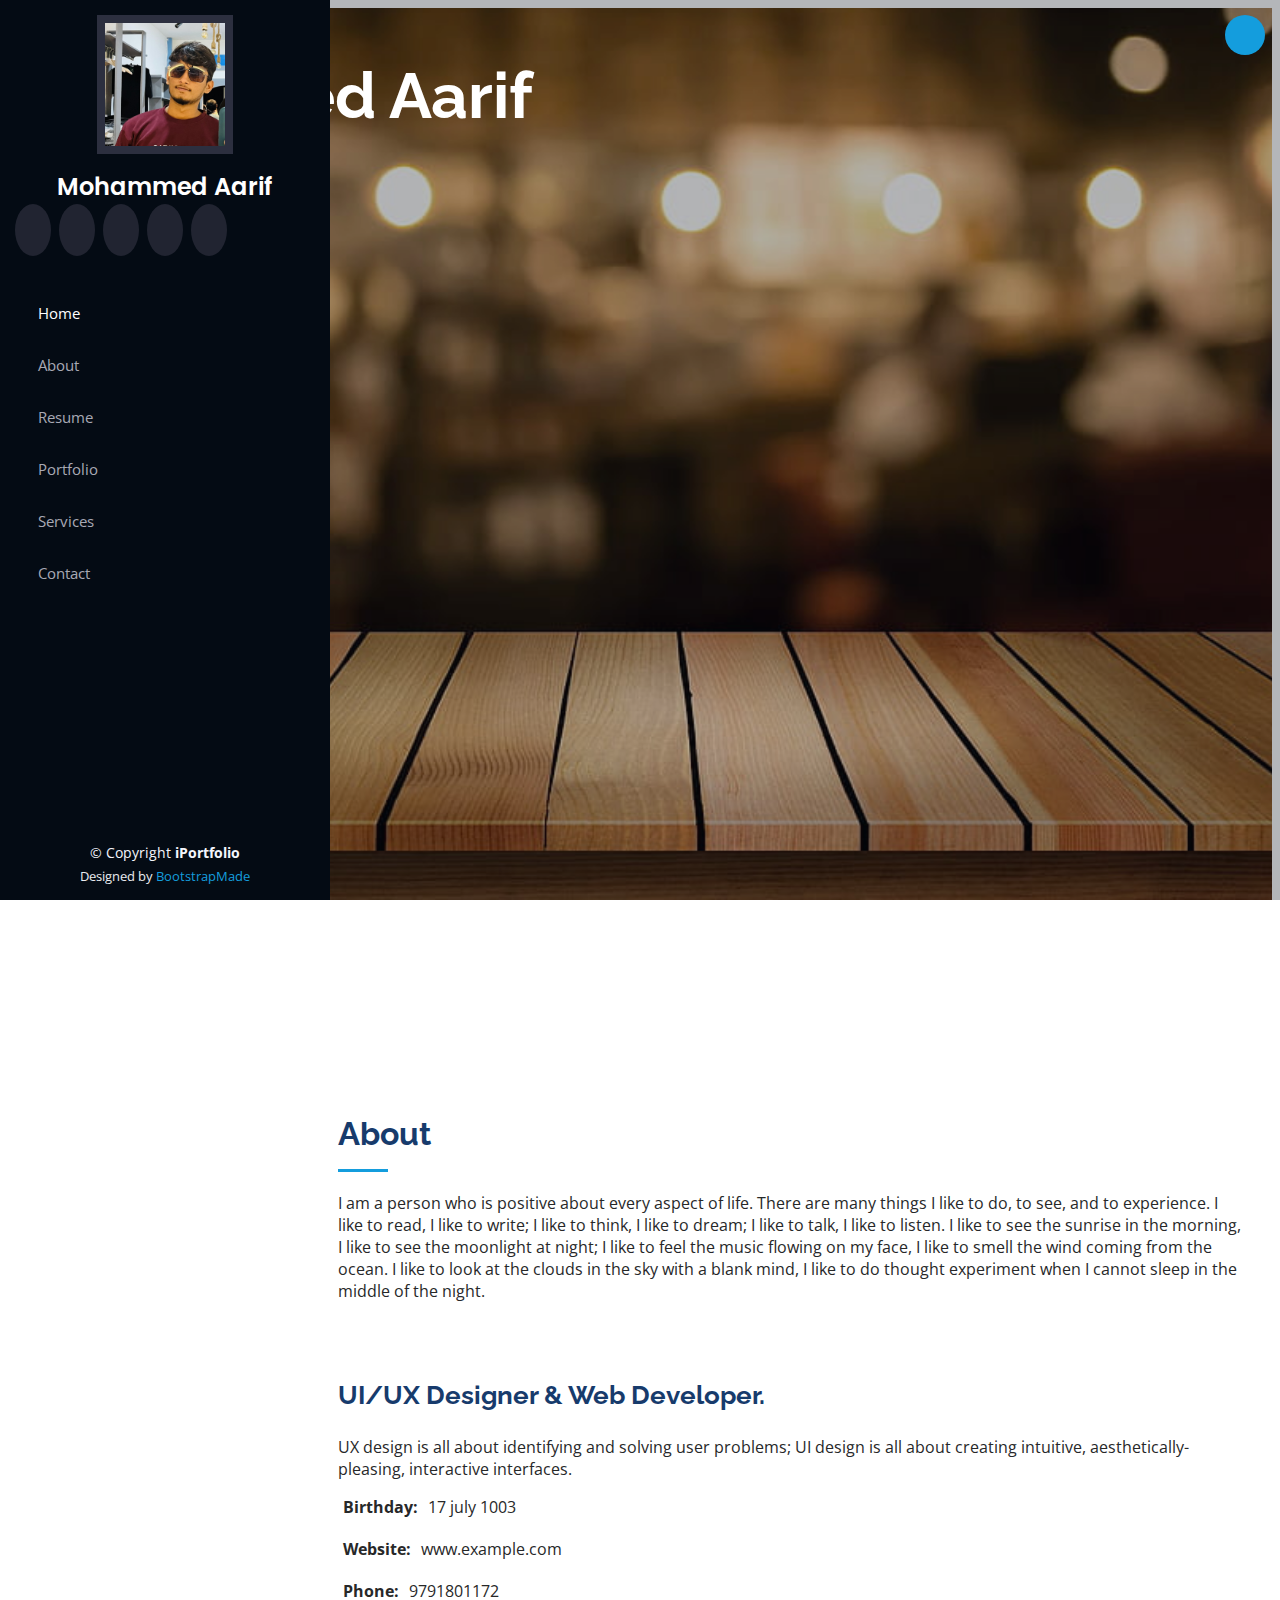
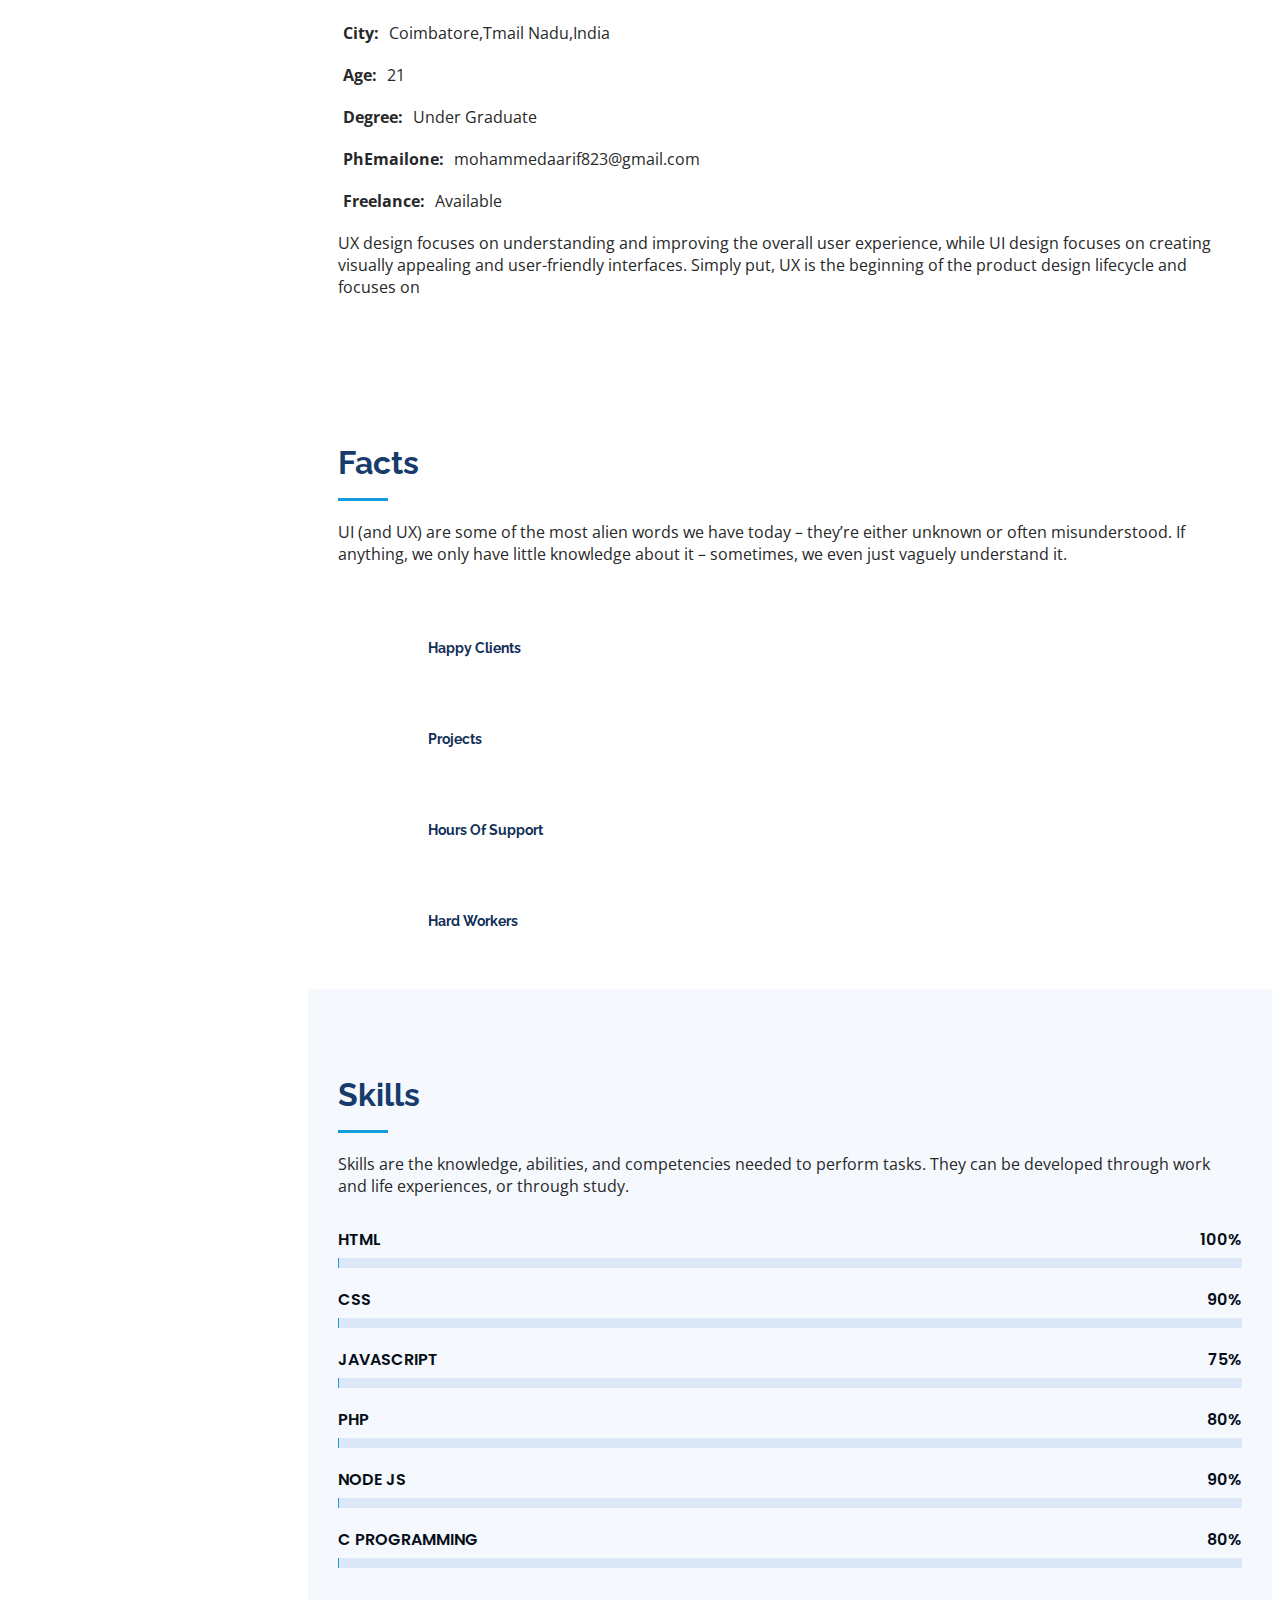
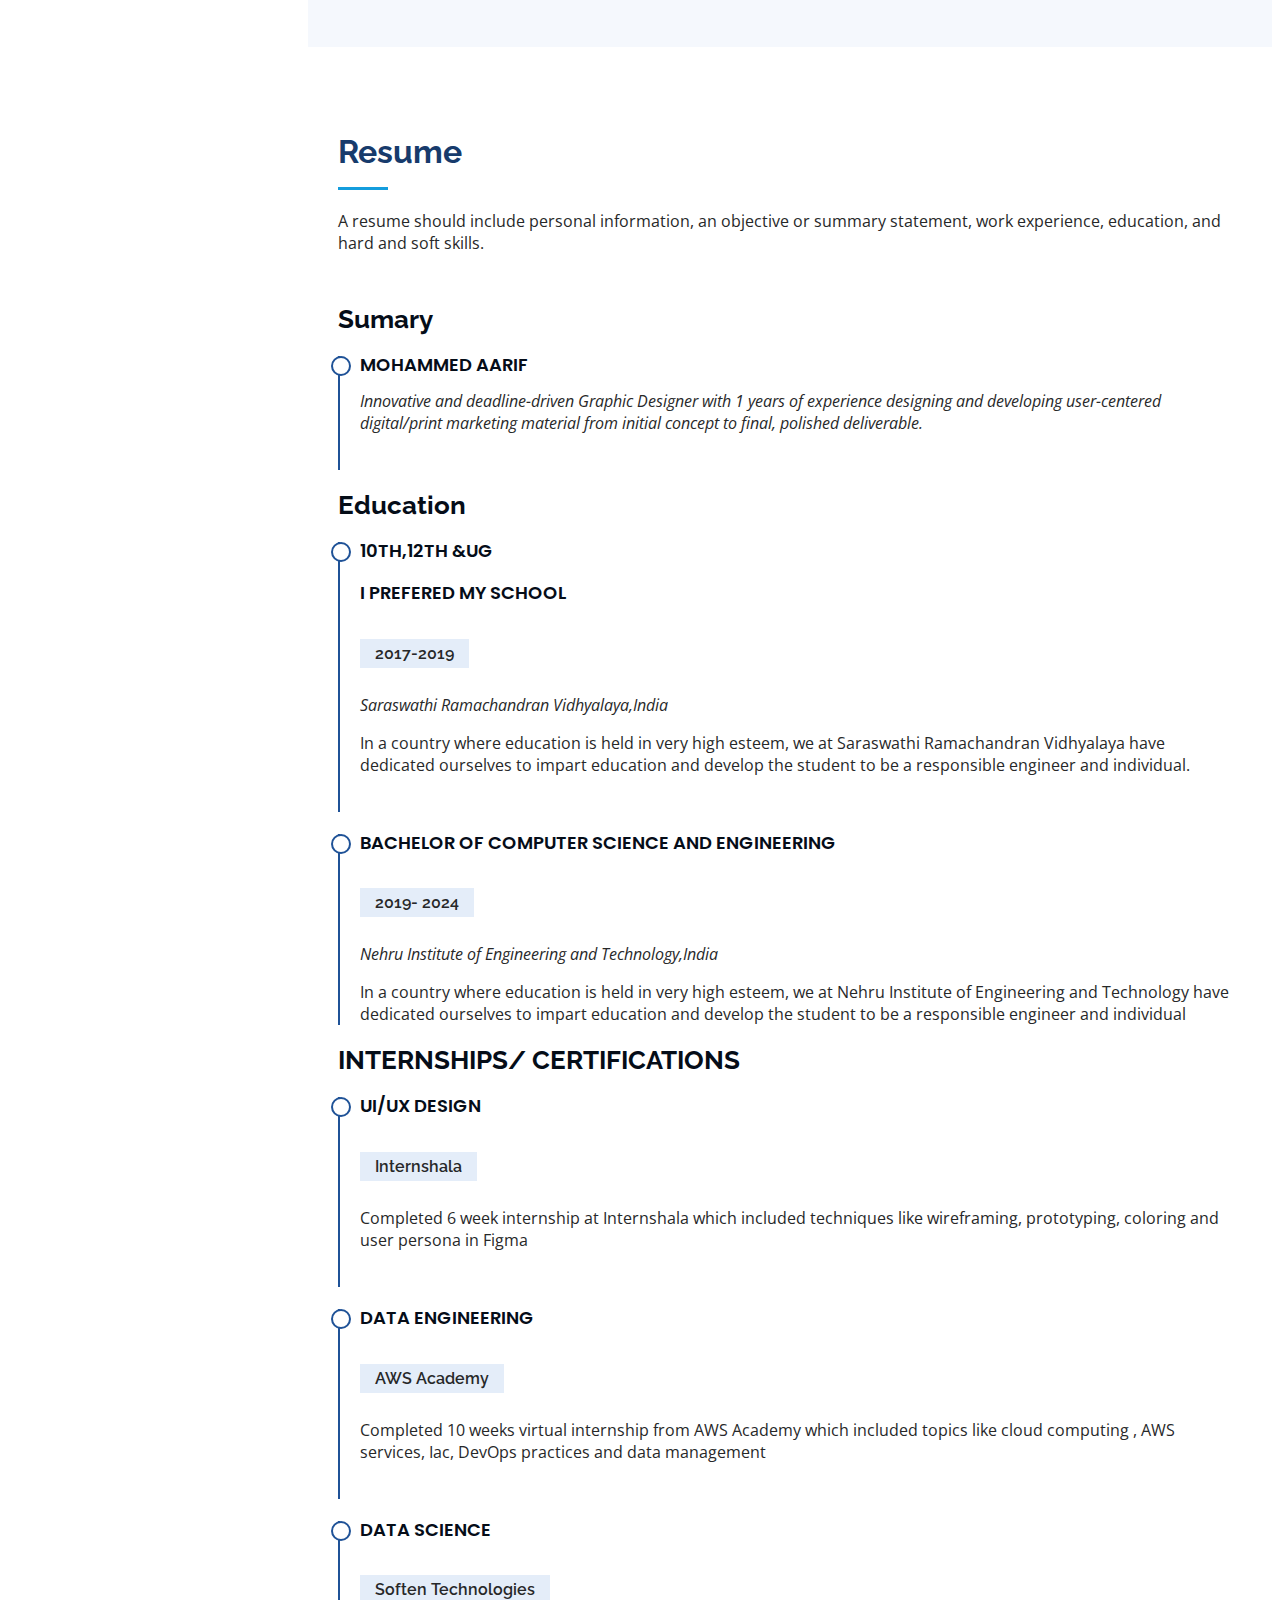
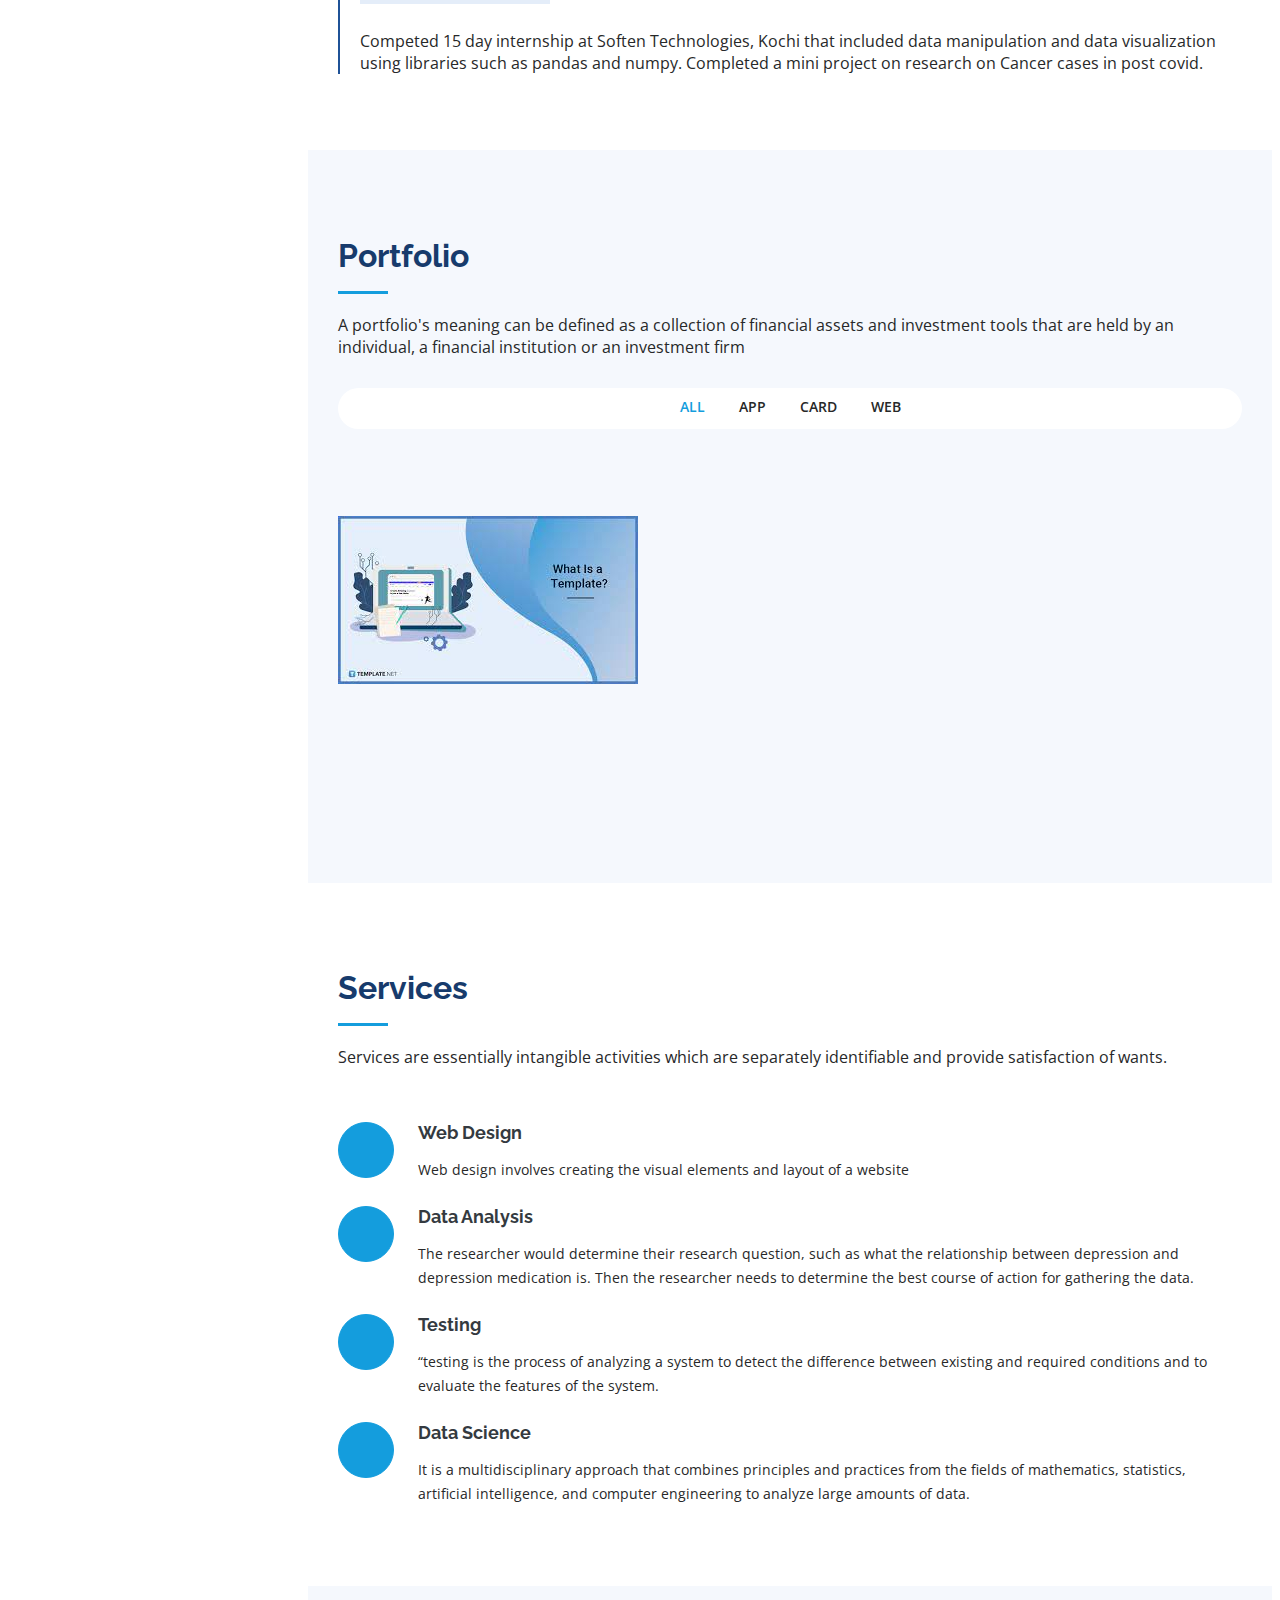
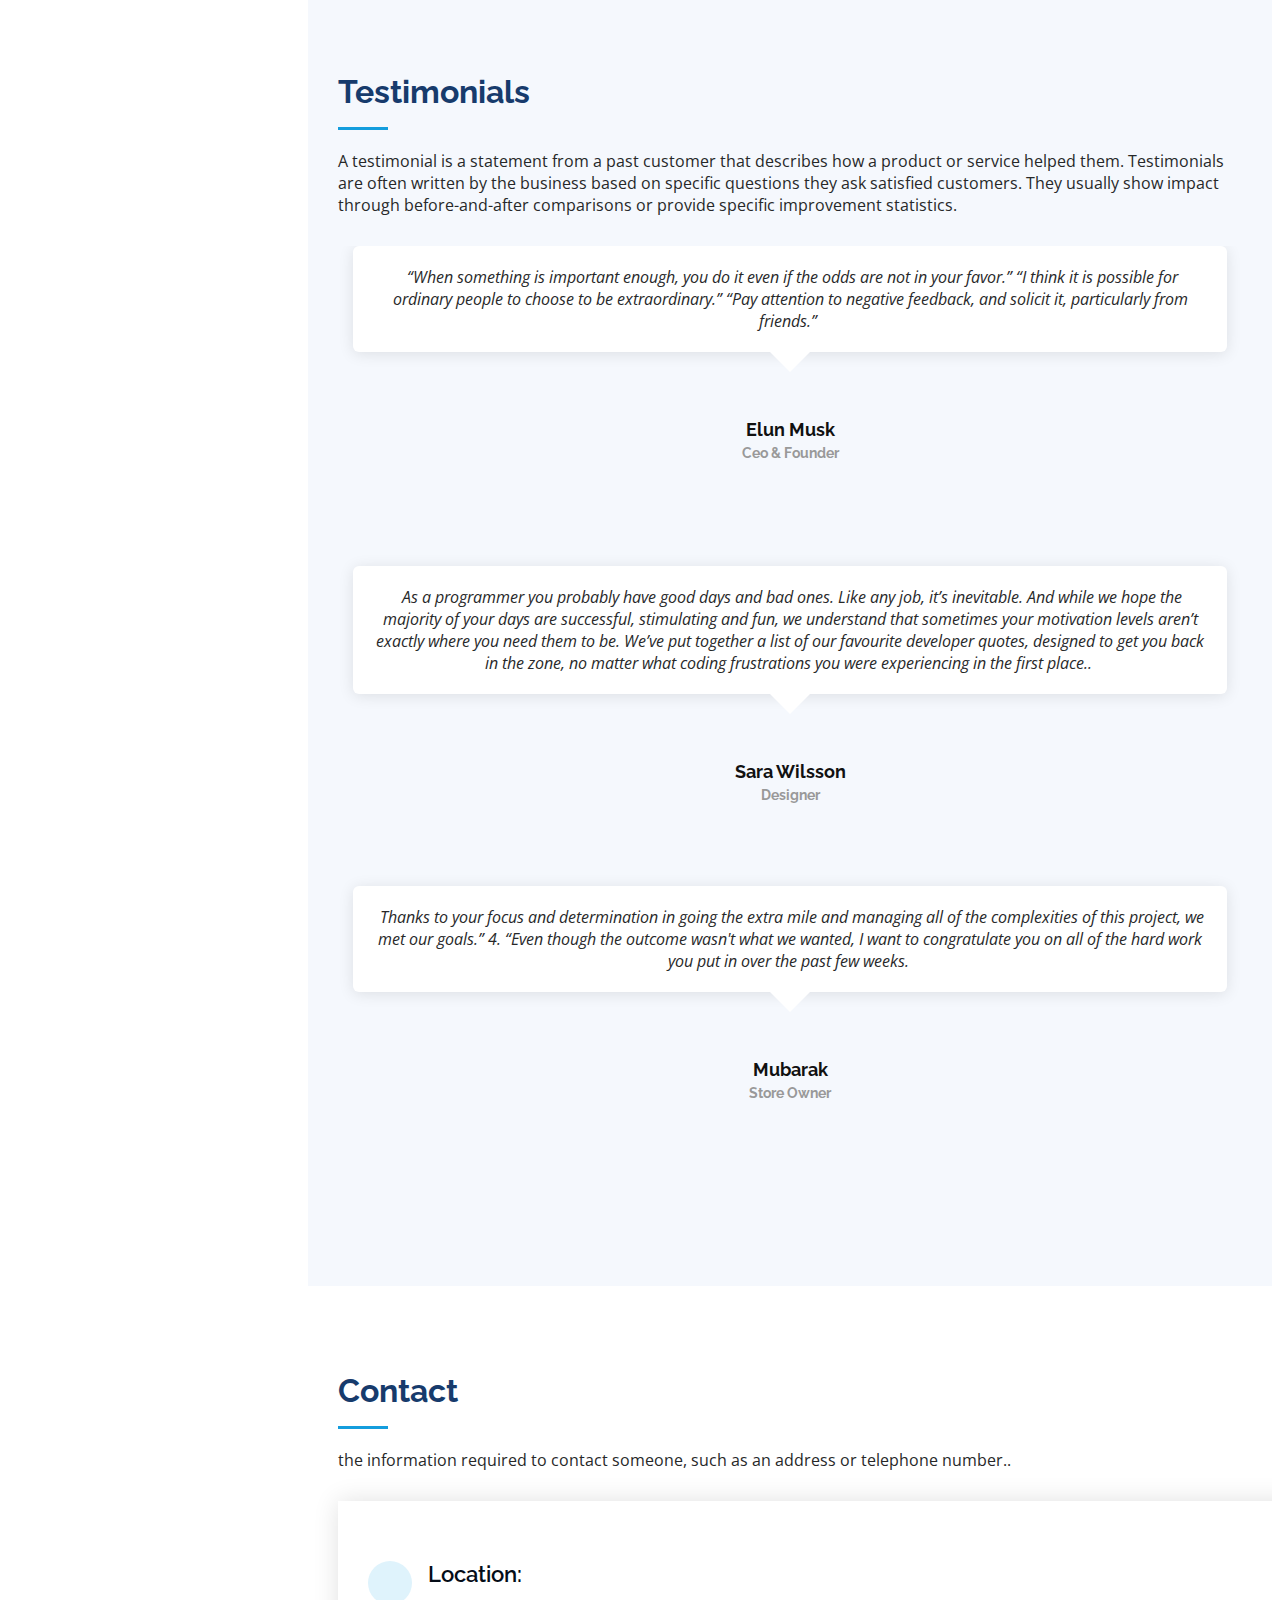
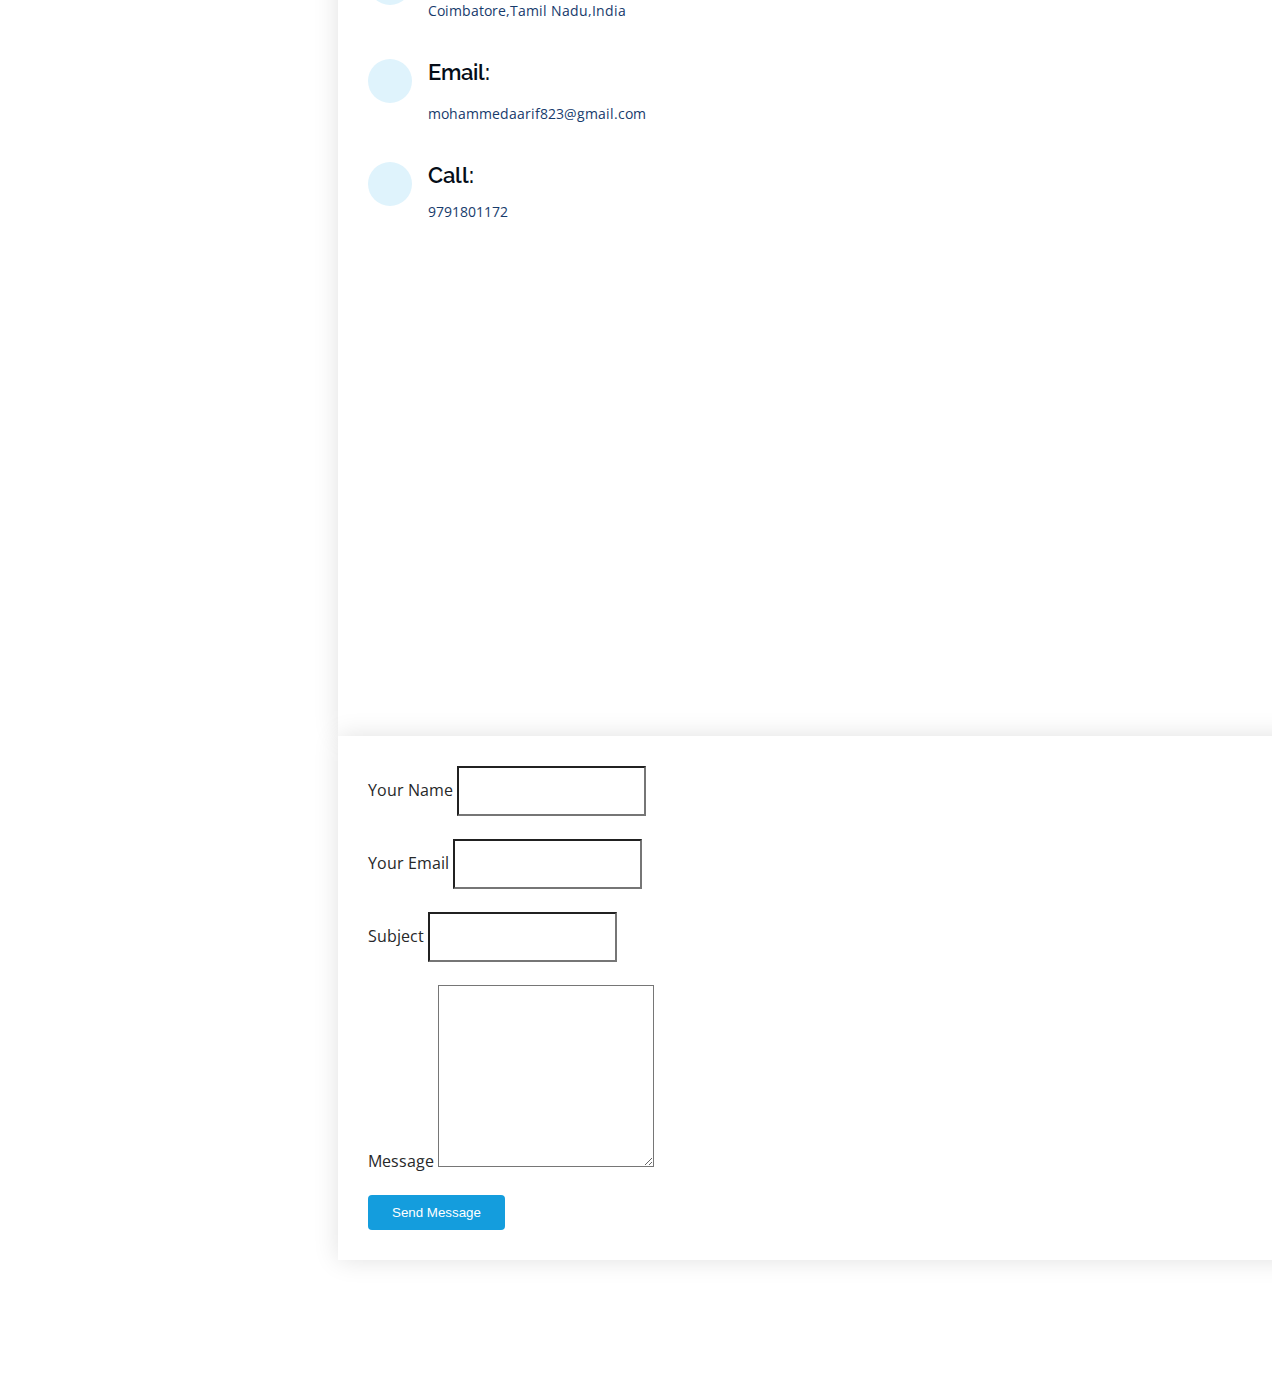
==== commit 4e896dc0: "Update index.html" ====
--- a/index.html
+++ b/index.html
@@ -333,7 +333,7 @@
             <div class="portfolio-wrap">
               <img src="assets/img/portfolio/download1.jpeg" class="img-fluid" alt="">
               <div class="portfolio-links">
-                <a href="assets/img/portfolio/portfolio-1.jpg" data-gallery="portfolioGallery" class="portfolio-lightbox" title="App 1"><i class="bx bx-plus"></i></a>
+                <a href="img/portfolio/portfolio-1.jpg" data-gallery="portfolioGallery" class="portfolio-lightbox" title="App 1"><i class="bx bx-plus"></i></a>
                 <a href="portfolio-details.html" title="More Details"><i class="bx bx-link"></i></a>
               </div>
             </div>
@@ -341,7 +341,7 @@
 
           <div class="col-lg-4 col-md-6 portfolio-item filter-web">
             <div class="portfolio-wrap">
-              <img src="assets/img/portfolio/download2.jpeg" class="img-fluid" alt="">
+              <img src="img/portfolio/download2.jpeg" class="img-fluid" alt="">
               <div class="portfolio-links">
                 <a href="assets/img/portfolio/portfolio-2.jpg" data-gallery="portfolioGallery" class="portfolio-lightbox" title="Web 3"><i class="bx bx-plus"></i></a>
                 <a href="portfolio-details.html" title="More Details"><i class="bx bx-link"></i></a>
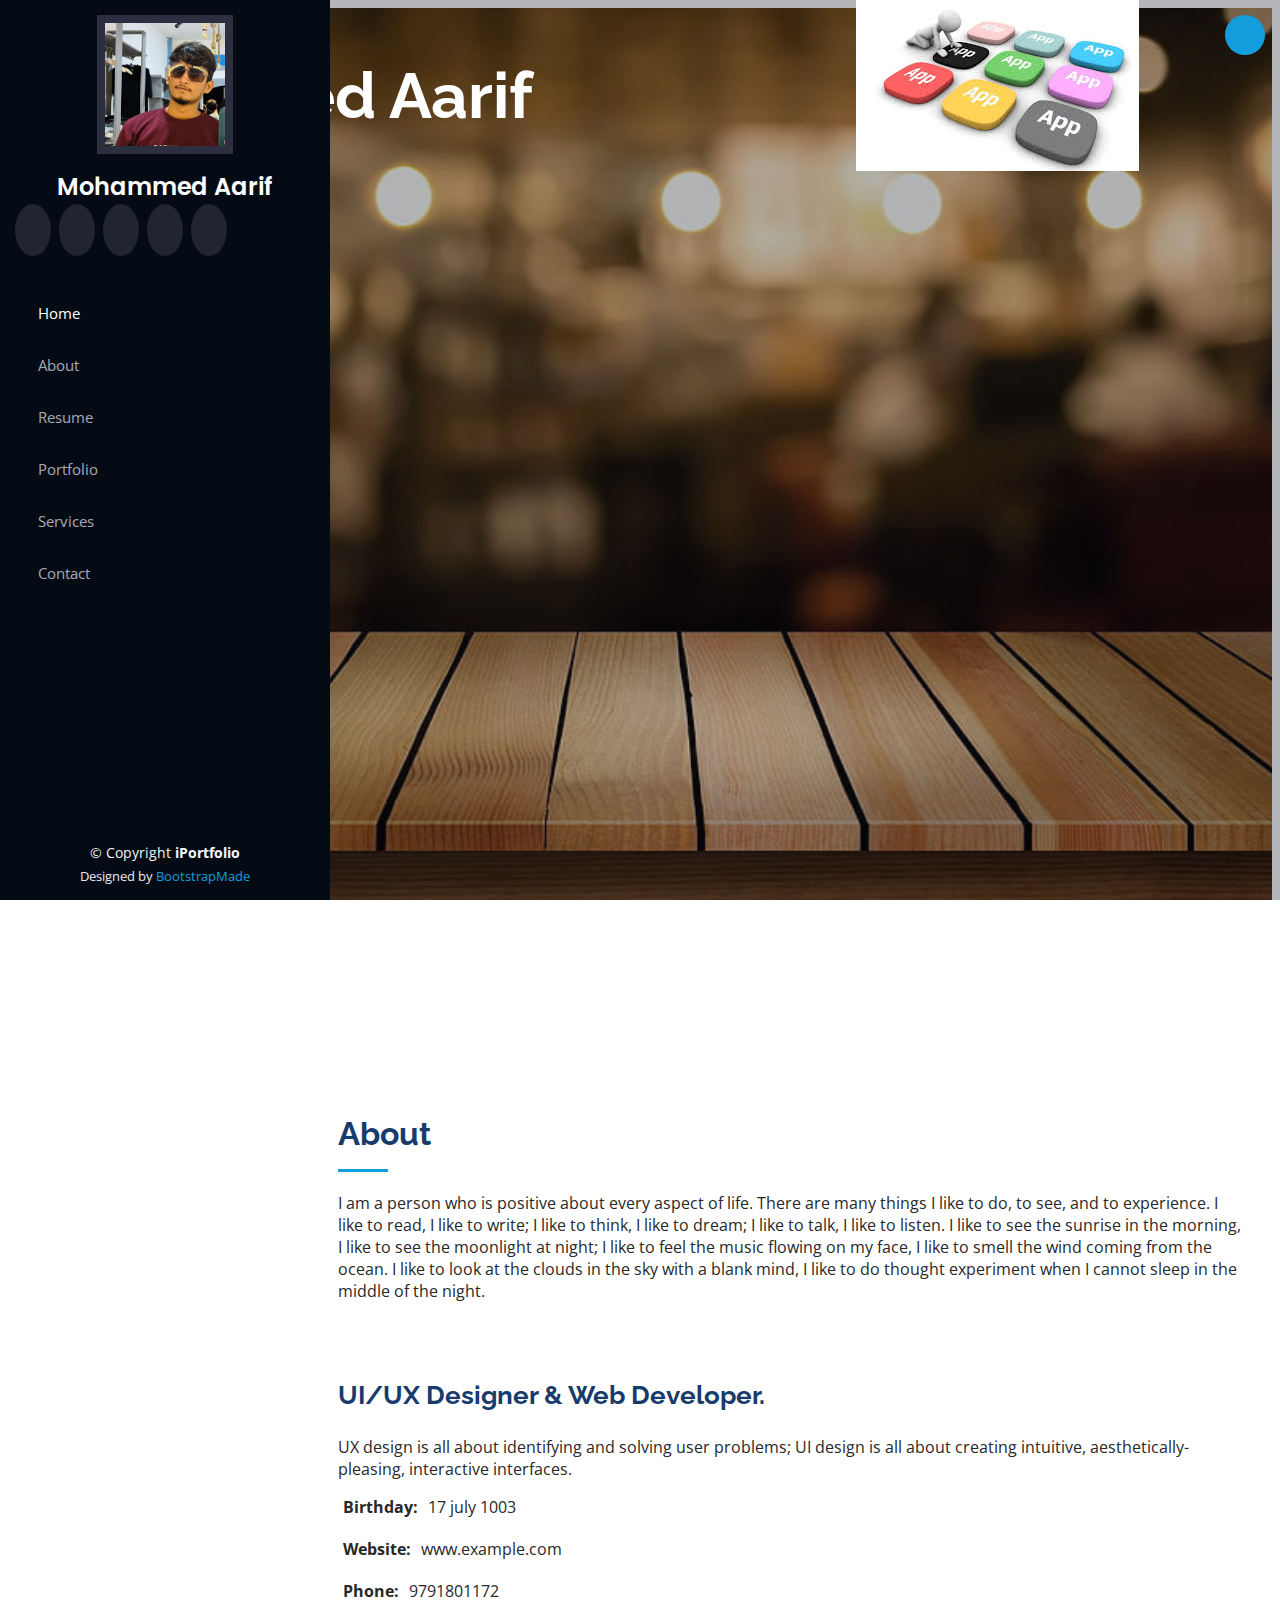
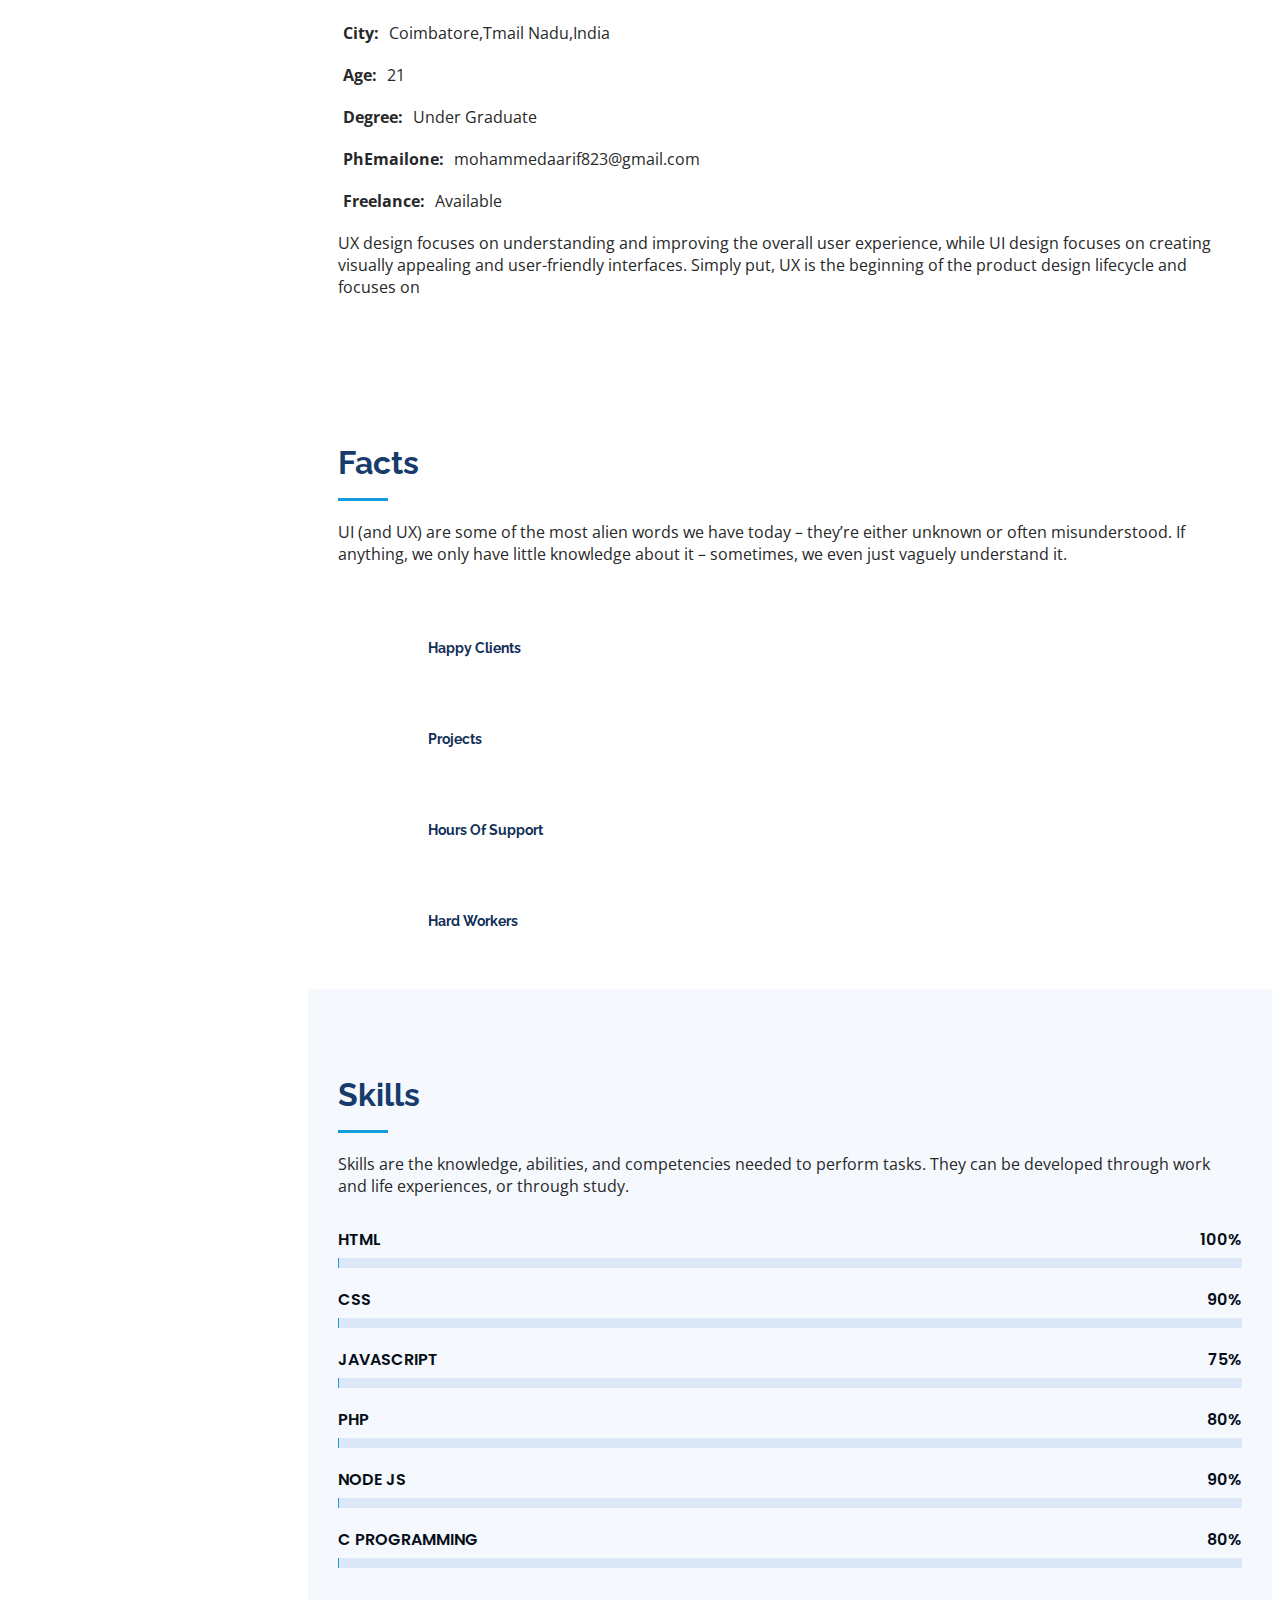
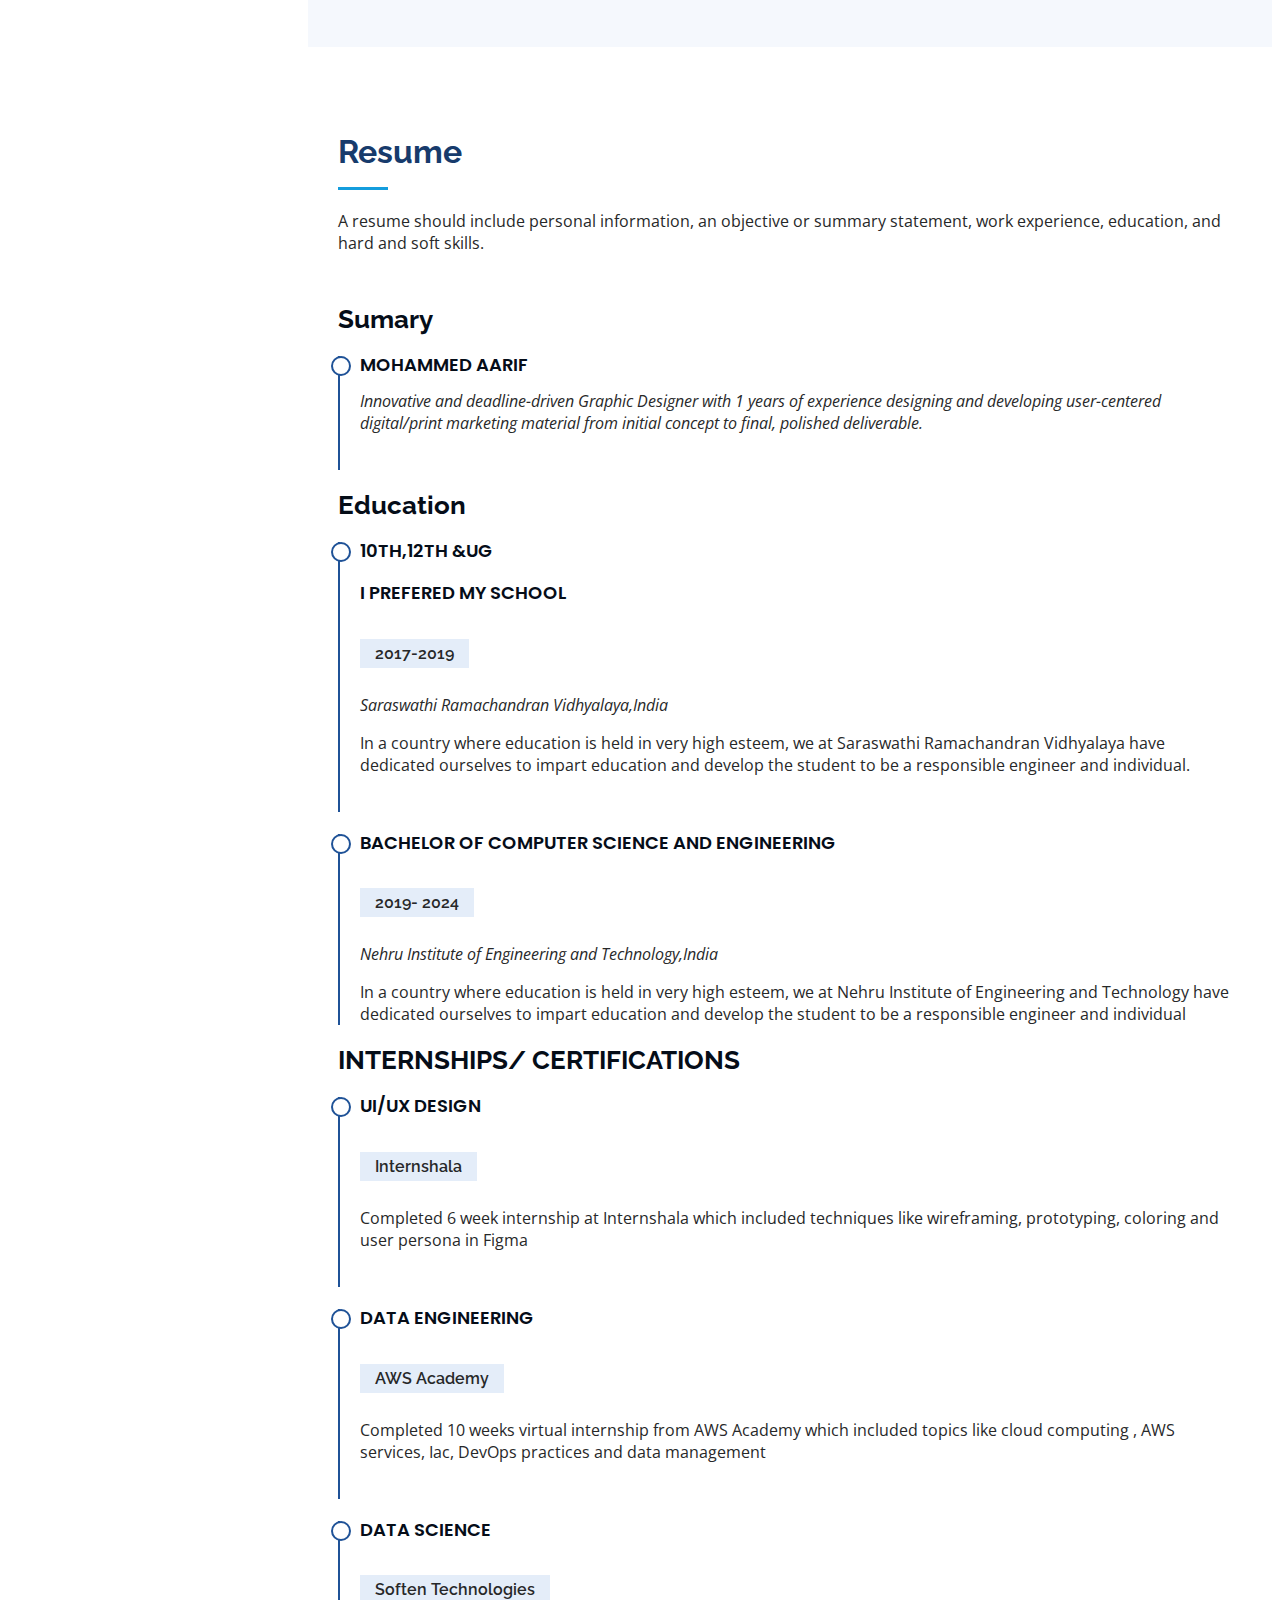
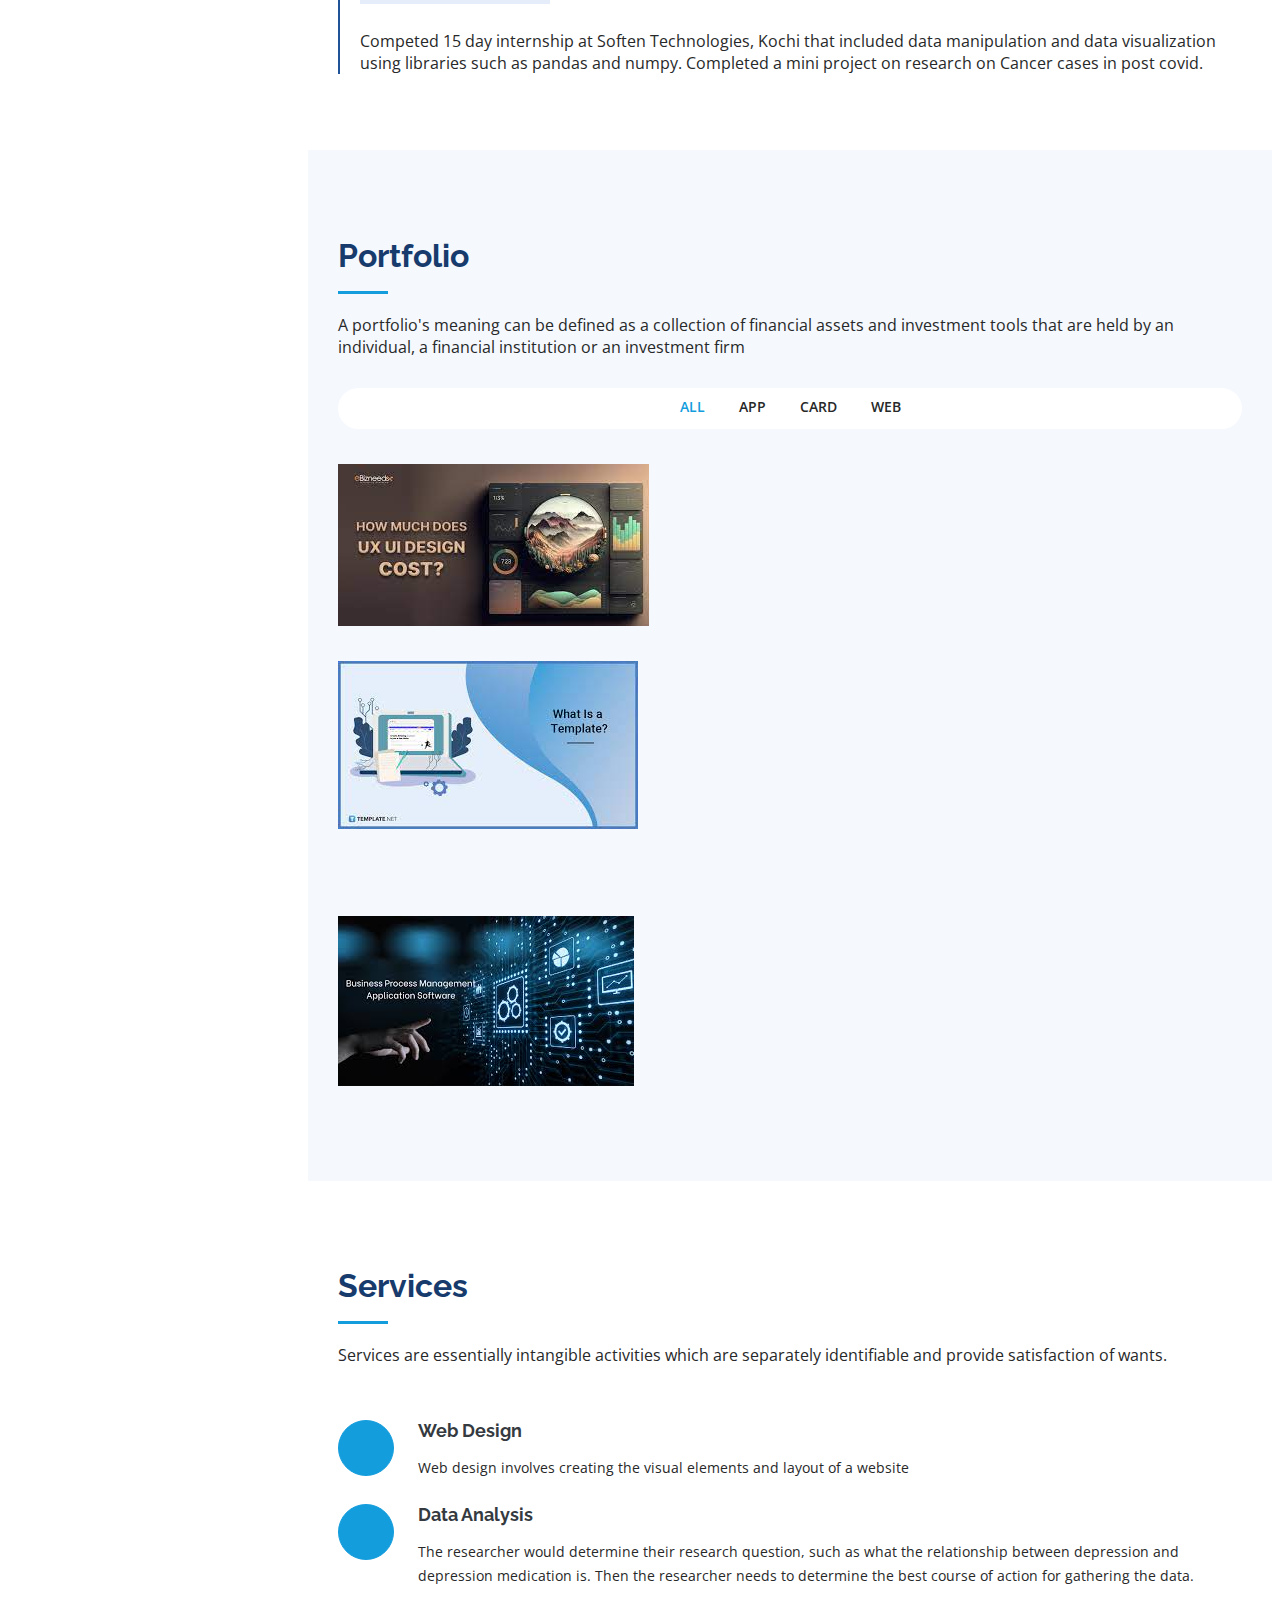
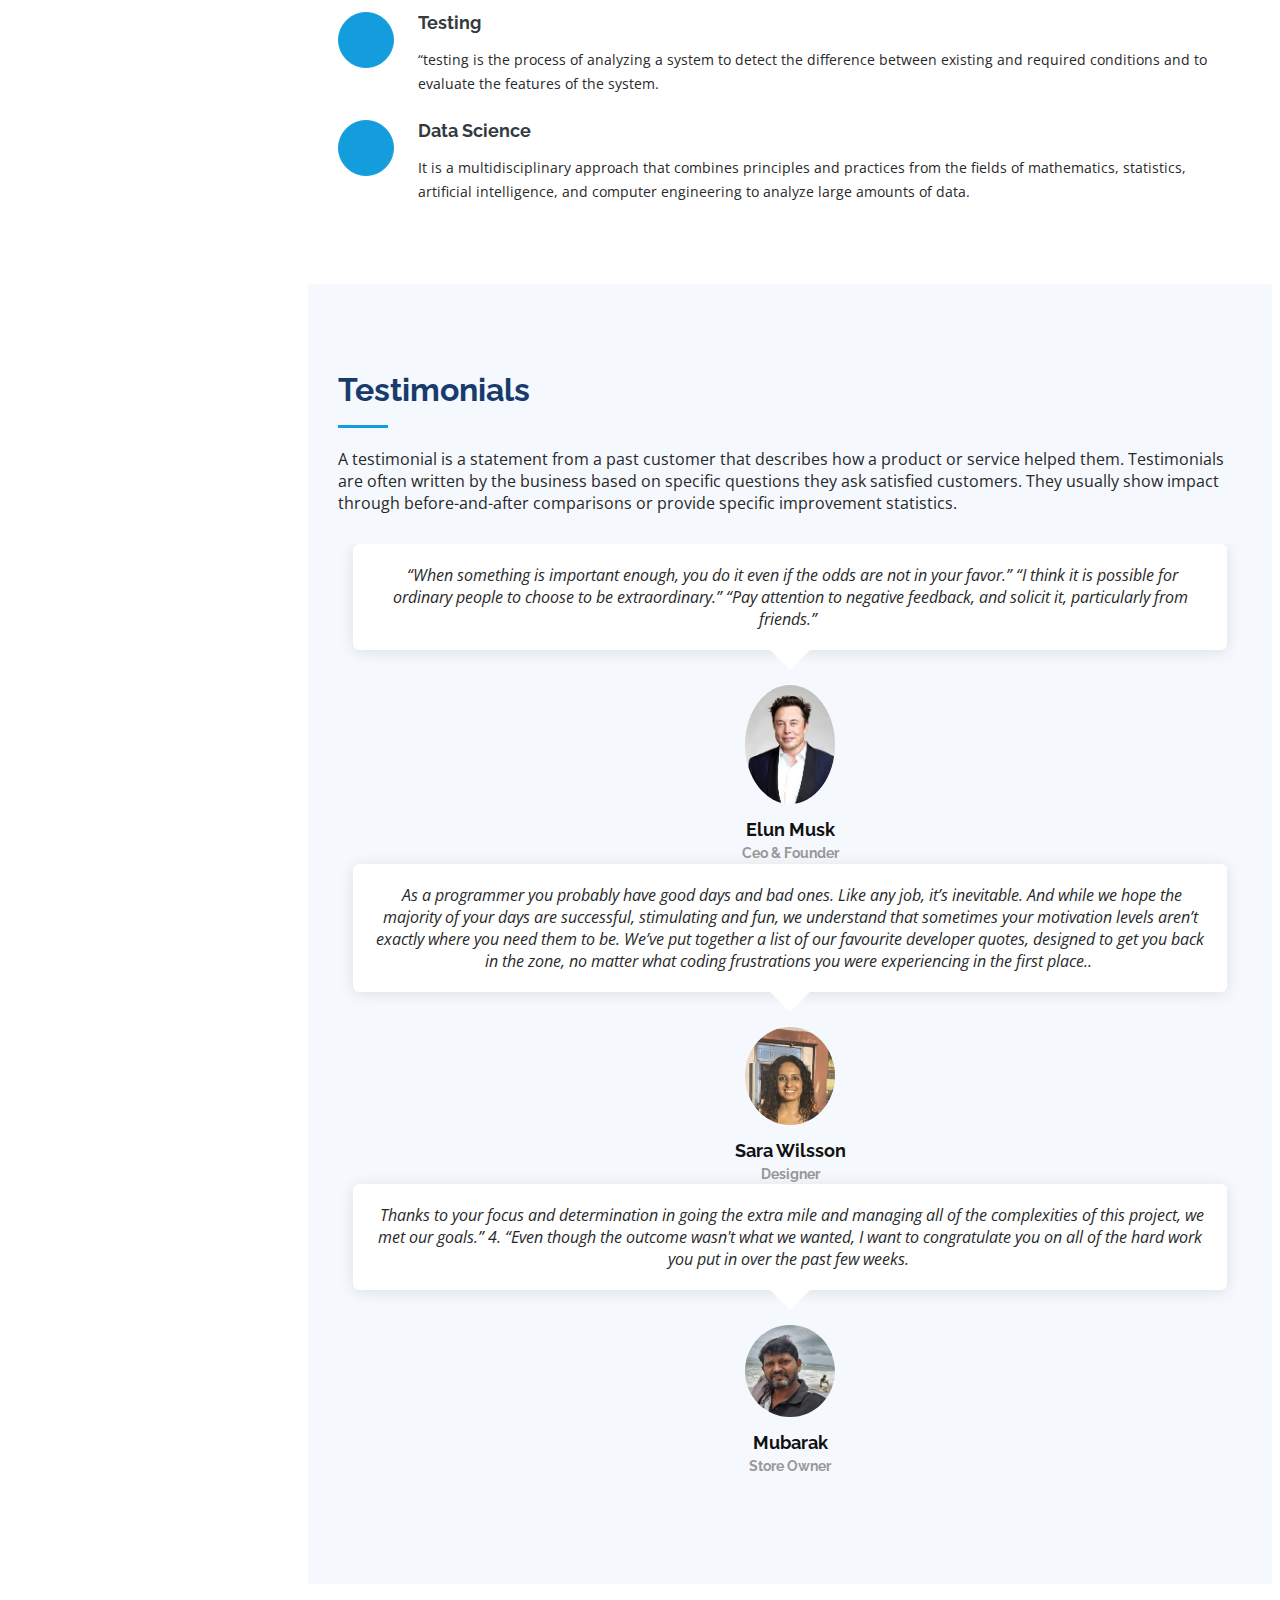
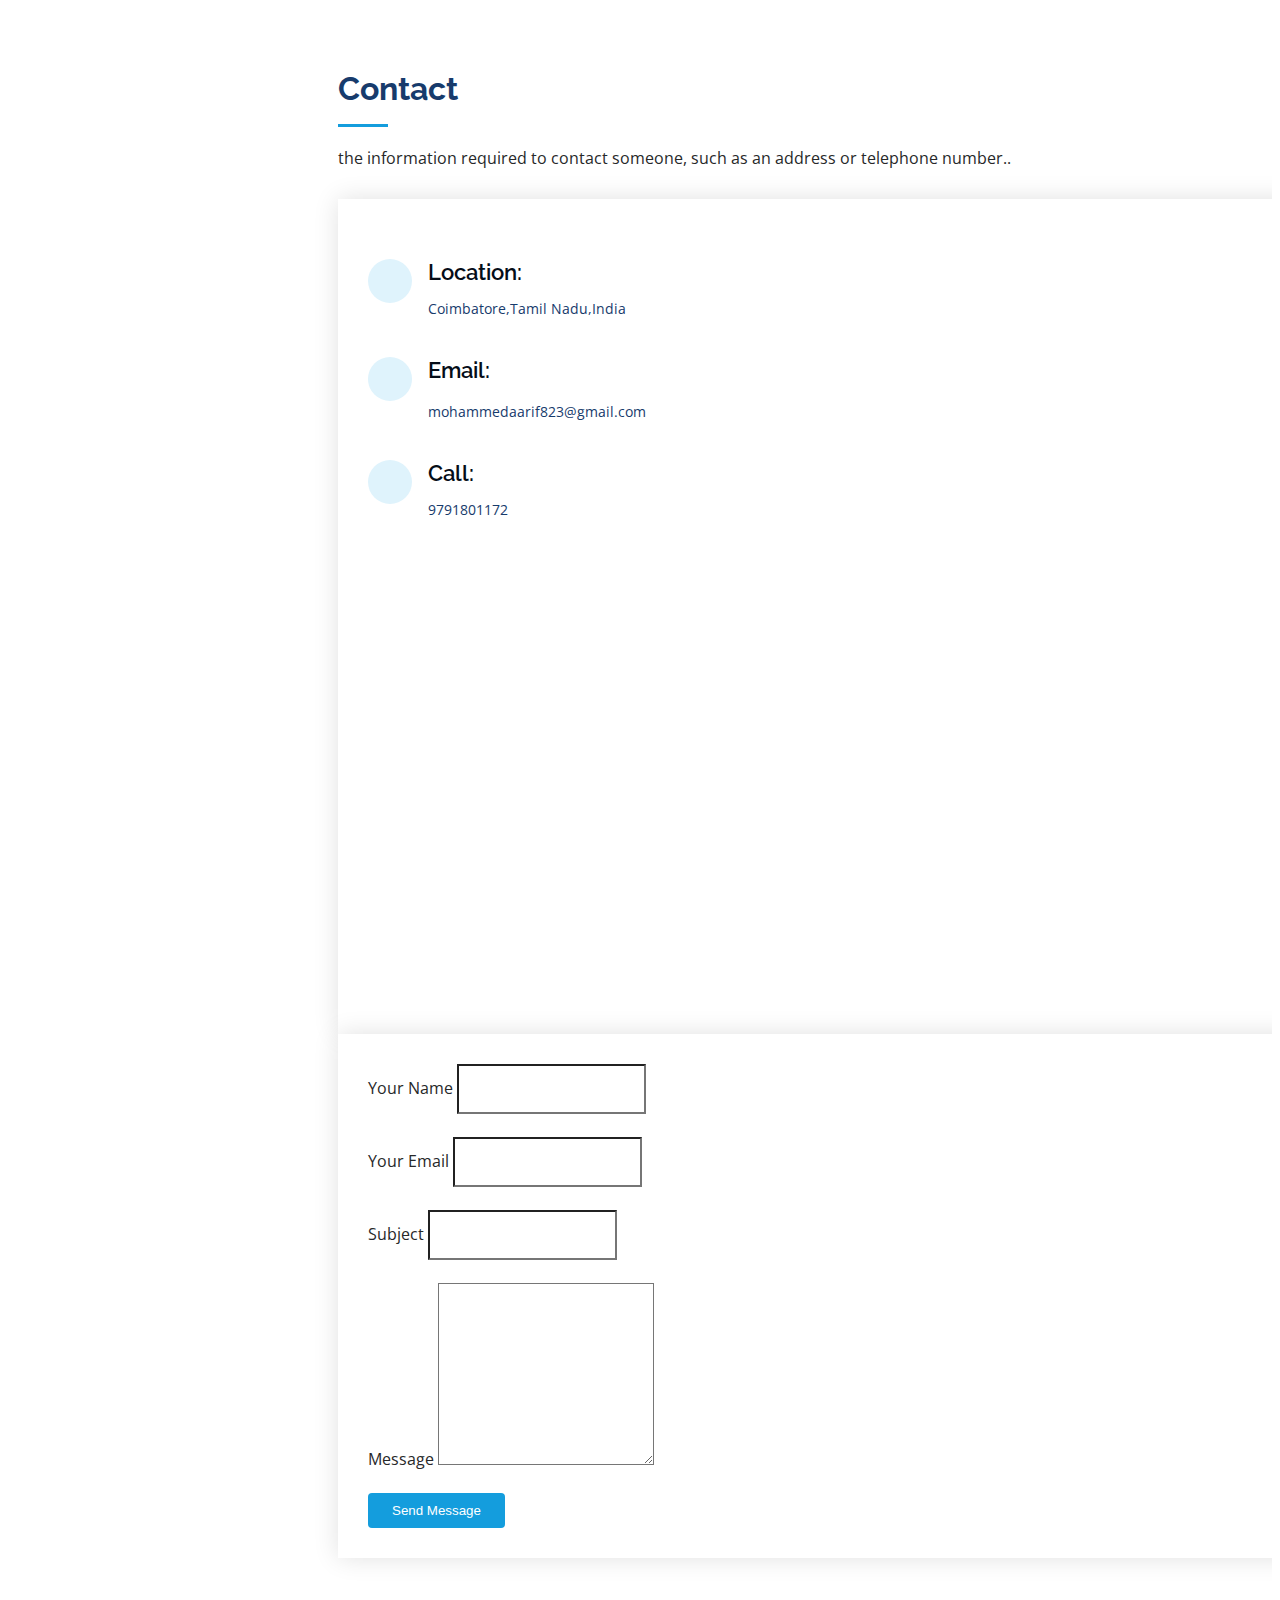
==== commit e2e438af: "Update index.html" ====
--- a/index.html
+++ b/index.html
@@ -331,7 +331,7 @@
 
           <div class="col-lg-4 col-md-6 portfolio-item filter-app">
             <div class="portfolio-wrap">
-              <img src="assets/img/portfolio/download1.jpeg" class="img-fluid" alt="">
+              <img src="img/portfolio/download1.jpeg" class="img-fluid" alt="">
               <div class="portfolio-links">
                 <a href="img/portfolio/portfolio-1.jpg" data-gallery="portfolioGallery" class="portfolio-lightbox" title="App 1"><i class="bx bx-plus"></i></a>
                 <a href="portfolio-details.html" title="More Details"><i class="bx bx-link"></i></a>
@@ -343,7 +343,7 @@
             <div class="portfolio-wrap">
               <img src="img/portfolio/download2.jpeg" class="img-fluid" alt="">
               <div class="portfolio-links">
-                <a href="assets/img/portfolio/portfolio-2.jpg" data-gallery="portfolioGallery" class="portfolio-lightbox" title="Web 3"><i class="bx bx-plus"></i></a>
+                <a href="img/portfolio/portfolio-2.jpg" data-gallery="portfolioGallery" class="portfolio-lightbox" title="Web 3"><i class="bx bx-plus"></i></a>
                 <a href="portfolio-details.html" title="More Details"><i class="bx bx-link"></i></a>
               </div>
             </div>
@@ -351,9 +351,9 @@
 
           <div class="col-lg-4 col-md-6 portfolio-item filter-app">
             <div class="portfolio-wrap">
-              <img src="assets/img/portfolio/download3.jpeg"class="img-fluid" alt="">
-              <div class="portfolio-links">
-                <a href="assets/img/portfolio/portfolio-3.jpg" data-gallery="portfolioGallery" class="portfolio-lightbox" title="App 2"><i class="bx bx-plus"></i></a>
+              <img src="img/portfolio/download3.jpeg"class="img-fluid" alt="">
+              <div class="portfolio-links">
+                <a href="img/portfolio/portfolio-3.jpg" data-gallery="portfolioGallery" class="portfolio-lightbox" title="App 2"><i class="bx bx-plus"></i></a>
                 <a href="portfolio-details.html" title="More Details"><i class="bx bx-link"></i></a>
               </div>
             </div>
@@ -361,9 +361,9 @@
 
           <div class="col-lg-4 col-md-6 portfolio-item filter-card" style="position: absolute; left: 856px; top: -7px;">
             <div class="portfolio-wrap">
-              <img src="assets/img/portfolio/download4.jpeg" class="img-fluid" alt="">
-              <div class="portfolio-links">
-                <a href="assets/img/portfolio/portfolio-4.jpg" data-gallery="portfolioGallery" class="portfolio-lightbox" title="Card 2"><i class="bx bx-plus"></i></a>
+              <img src="img/portfolio/download4.jpeg" class="img-fluid" alt="">
+              <div class="portfolio-links">
+                <a href="img/portfolio/portfolio-4.jpg" data-gallery="portfolioGallery" class="portfolio-lightbox" title="Card 2"><i class="bx bx-plus"></i></a>
                 <a href="portfolio-details.html" title="More Details"><i class="bx bx-link"></i></a>
               </div>
             </div>
@@ -371,9 +371,9 @@
 
           <div class="col-lg-4 col-md-6 portfolio-item filter-web">
             <div class="portfolio-wrap">
-              <img src="assets/img/portfolio/download5.jpeg" class="img-fluid" alt="">
-              <div class="portfolio-links">
-                <a href="assets/img/portfolio/portfolio-5.jpg" data-gallery="portfolioGallery" class="portfolio-lightbox" title="Web 2"><i class="bx bx-plus"></i></a>
+              <img src="img/portfolio/download5.jpeg" class="img-fluid" alt="">
+              <div class="portfolio-links">
+                <a href="img/portfolio/portfolio-5.jpg" data-gallery="portfolioGallery" class="portfolio-lightbox" title="Web 2"><i class="bx bx-plus"></i></a>
                 <a href="portfolio-details.html" title="More Details"><i class="bx bx-link"></i></a>
               </div>
             </div>
@@ -491,7 +491,7 @@
                   “Pay attention to negative feedback, and solicit it, particularly from friends.”
                   <i class="bx bxs-quote-alt-right quote-icon-right"></i>
                 </p>
-                <img src="assets/img/testimonials/elun.jpeg" class="testimonial-img" alt="">
+                <img src="img/testimonials/elun.jpeg" class="testimonial-img" alt="">
                 <h3>Elun Musk</h3>
                 <h4>Ceo &amp; Founder</h4>
               </div>
@@ -508,7 +508,7 @@
                   We’ve put together a list of our favourite developer quotes, designed to get you back in the zone, no matter what coding frustrations you were experiencing in the first place..
                   <i class="bx bxs-quote-alt-right quote-icon-right"></i>
                 </p>
-                <img src="assets/img/testimonials/ava.jpeg" class="testimonial-img" alt="">
+                <img src="img/testimonials/ava.jpeg" class="testimonial-img" alt="">
                 <h3>Sara Wilsson</h3>
                 <h4>Designer</h4>
               </div>
@@ -520,7 +520,7 @@
 Thanks to your focus and determination in going the extra mile and managing all of the complexities of this project, we met our goals.” 4. “Even though the outcome wasn't what we wanted, I want to congratulate you on all of the hard work you put in over the past few weeks.
                   <i class="bx bxs-quote-alt-right quote-icon-right"></i>
                 </p>
-                <img src="assets/img/testimonials/ava1.jpeg" class="testimonial-img" alt="">
+                <img src="img/testimonials/ava1.jpeg" class="testimonial-img" alt="">
                 <h3>Mubarak</h3>
                 <h4>Store Owner</h4>
               </div>
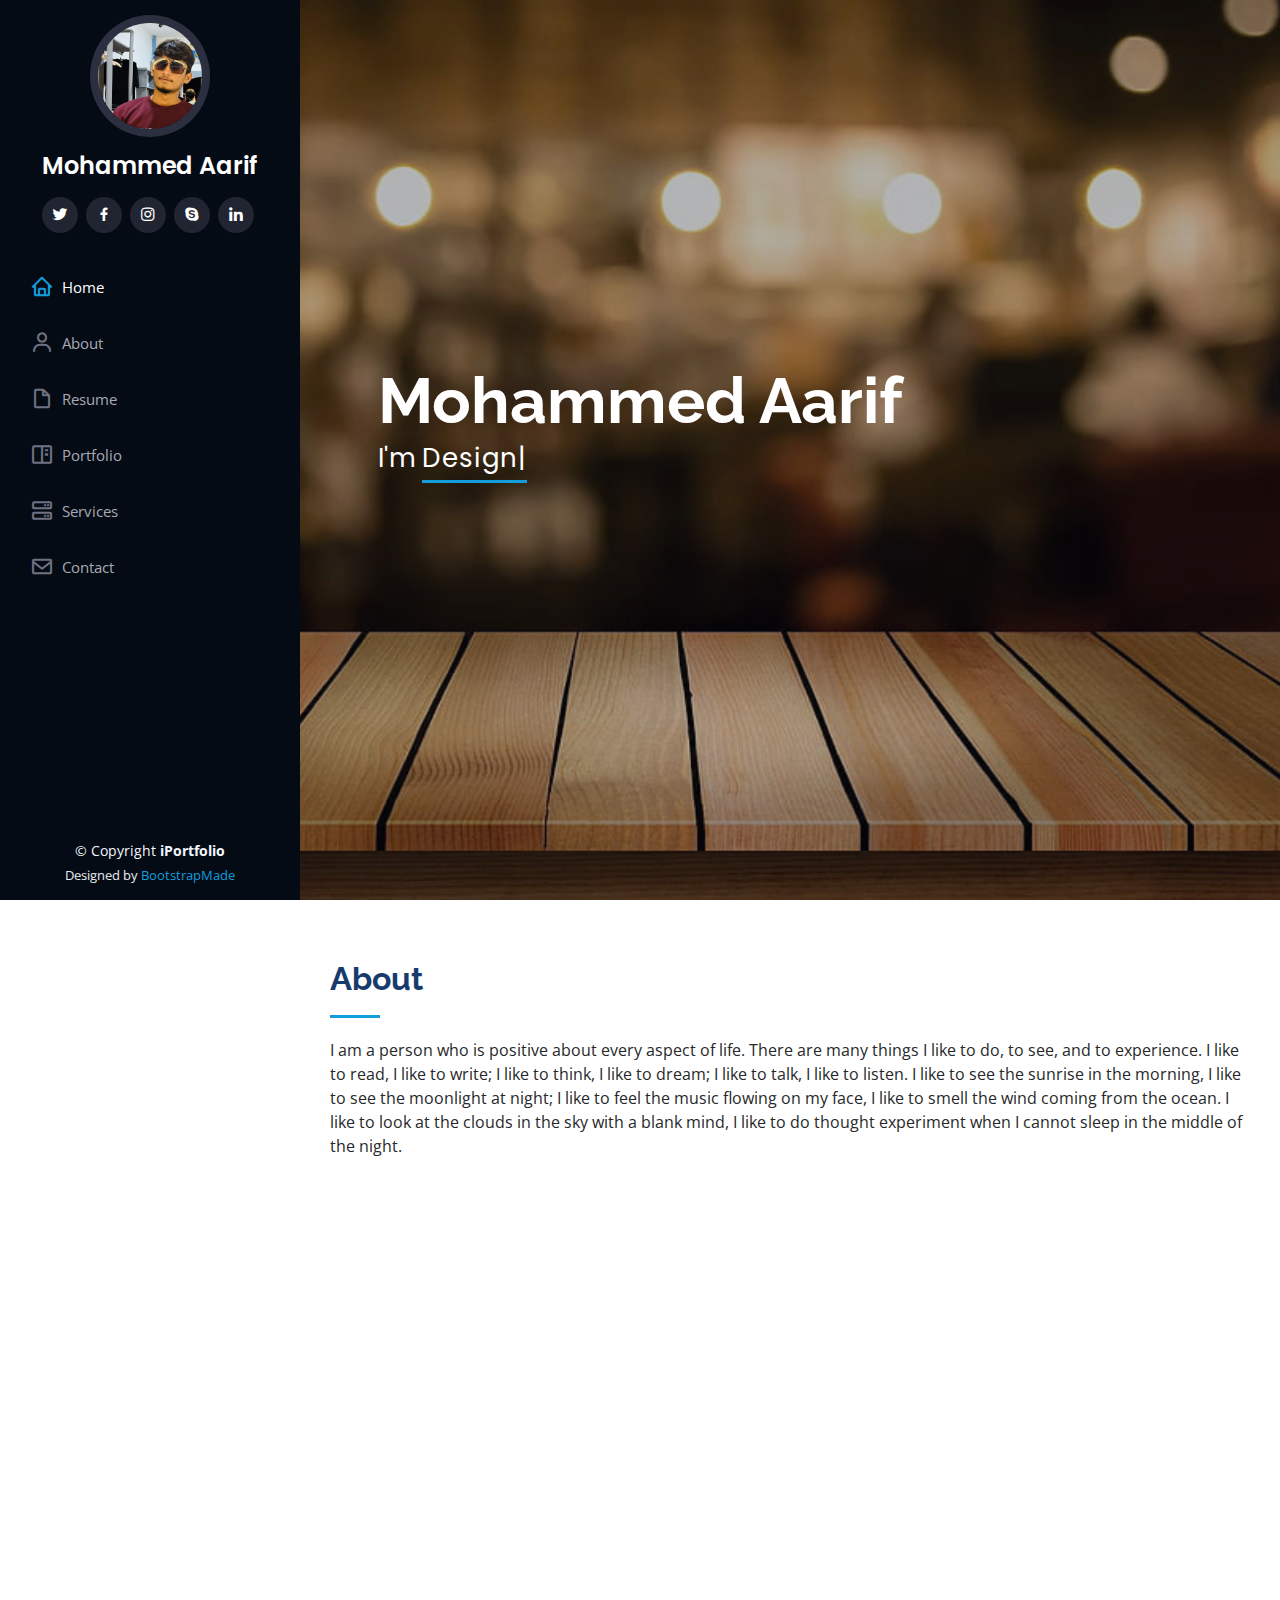
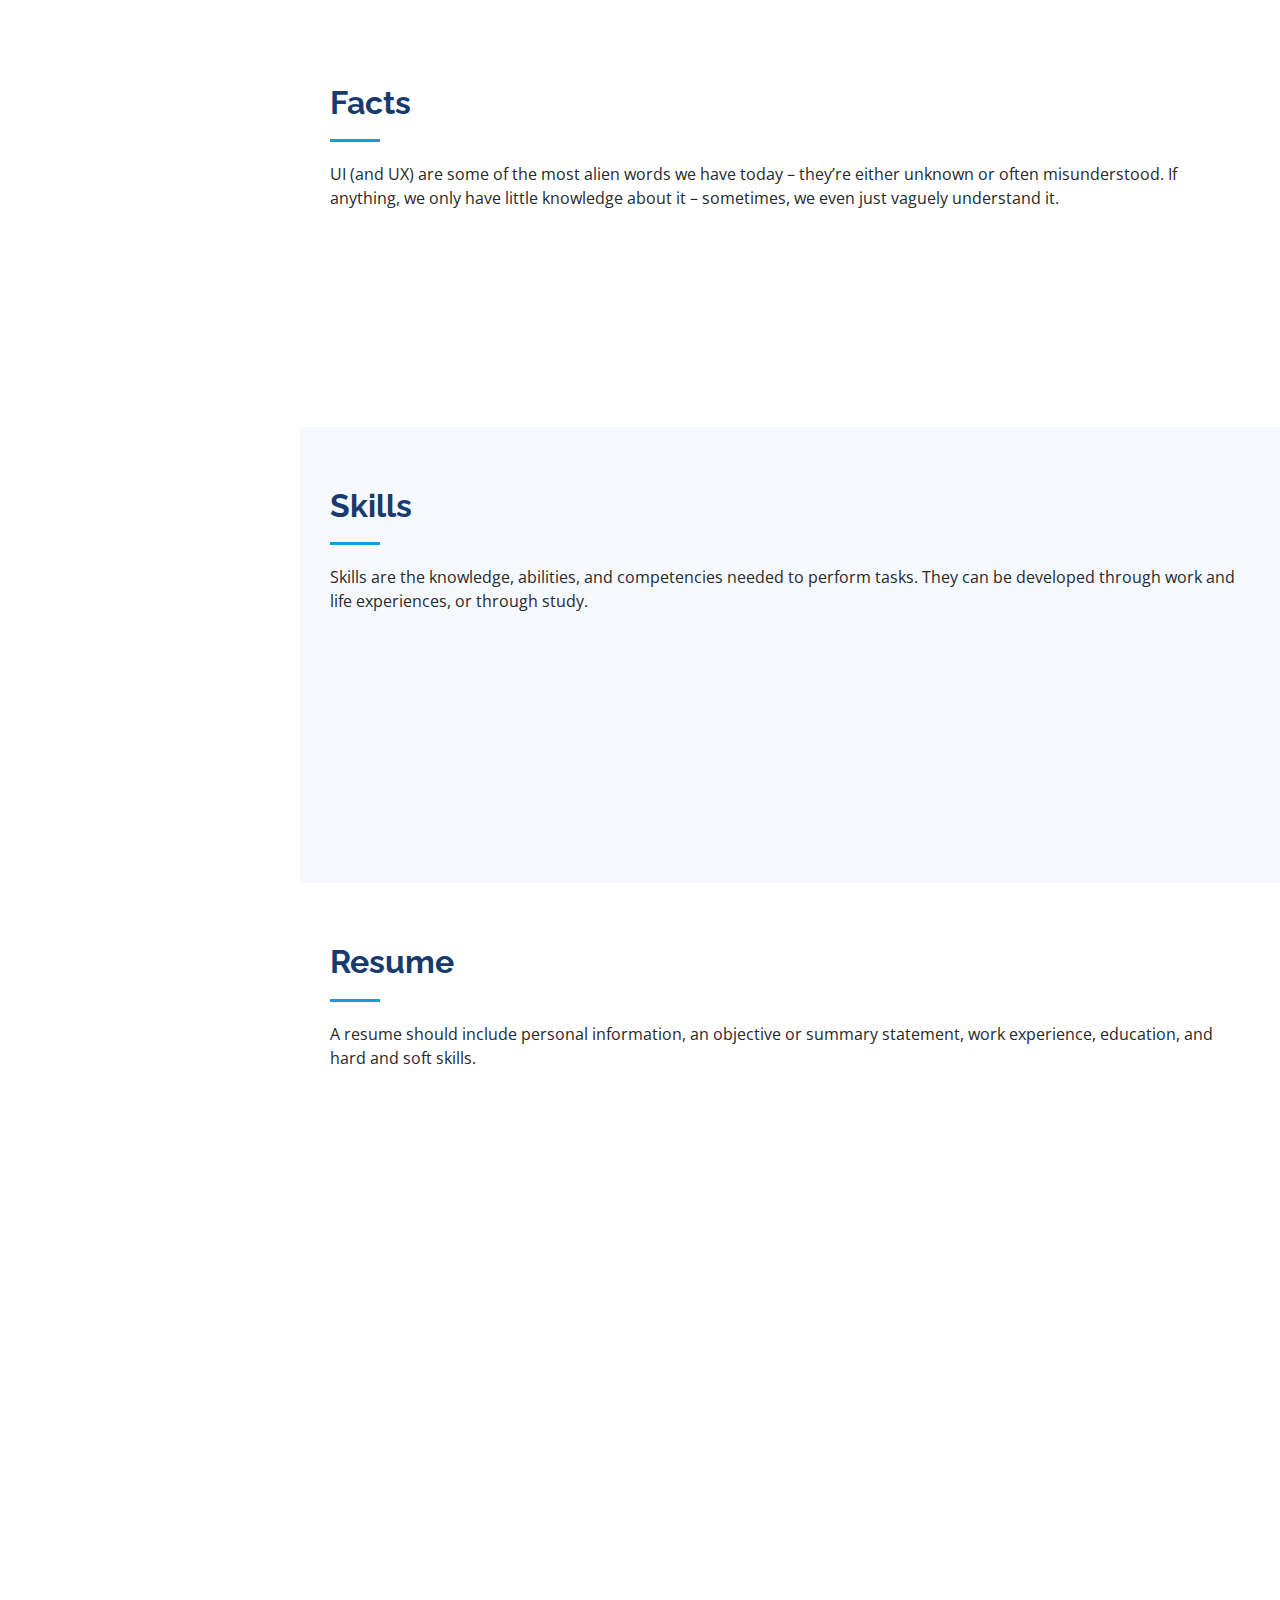
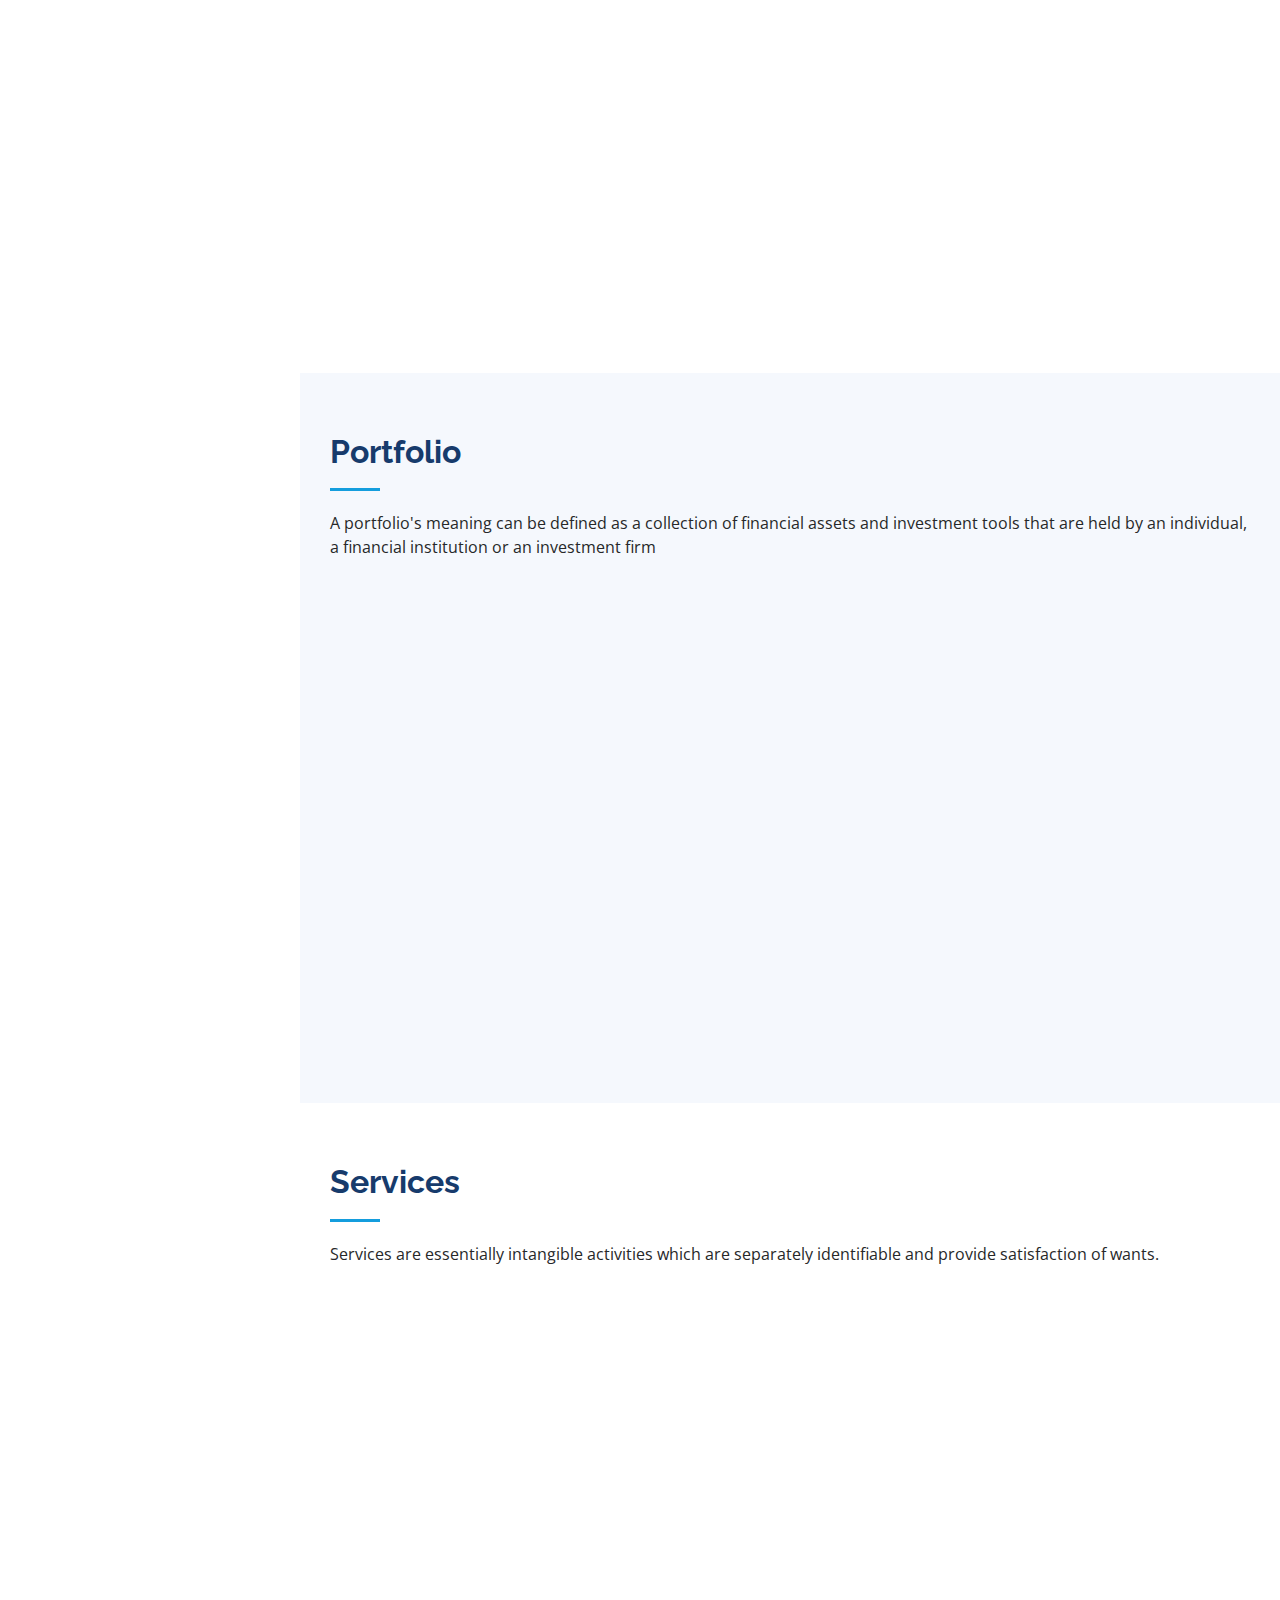
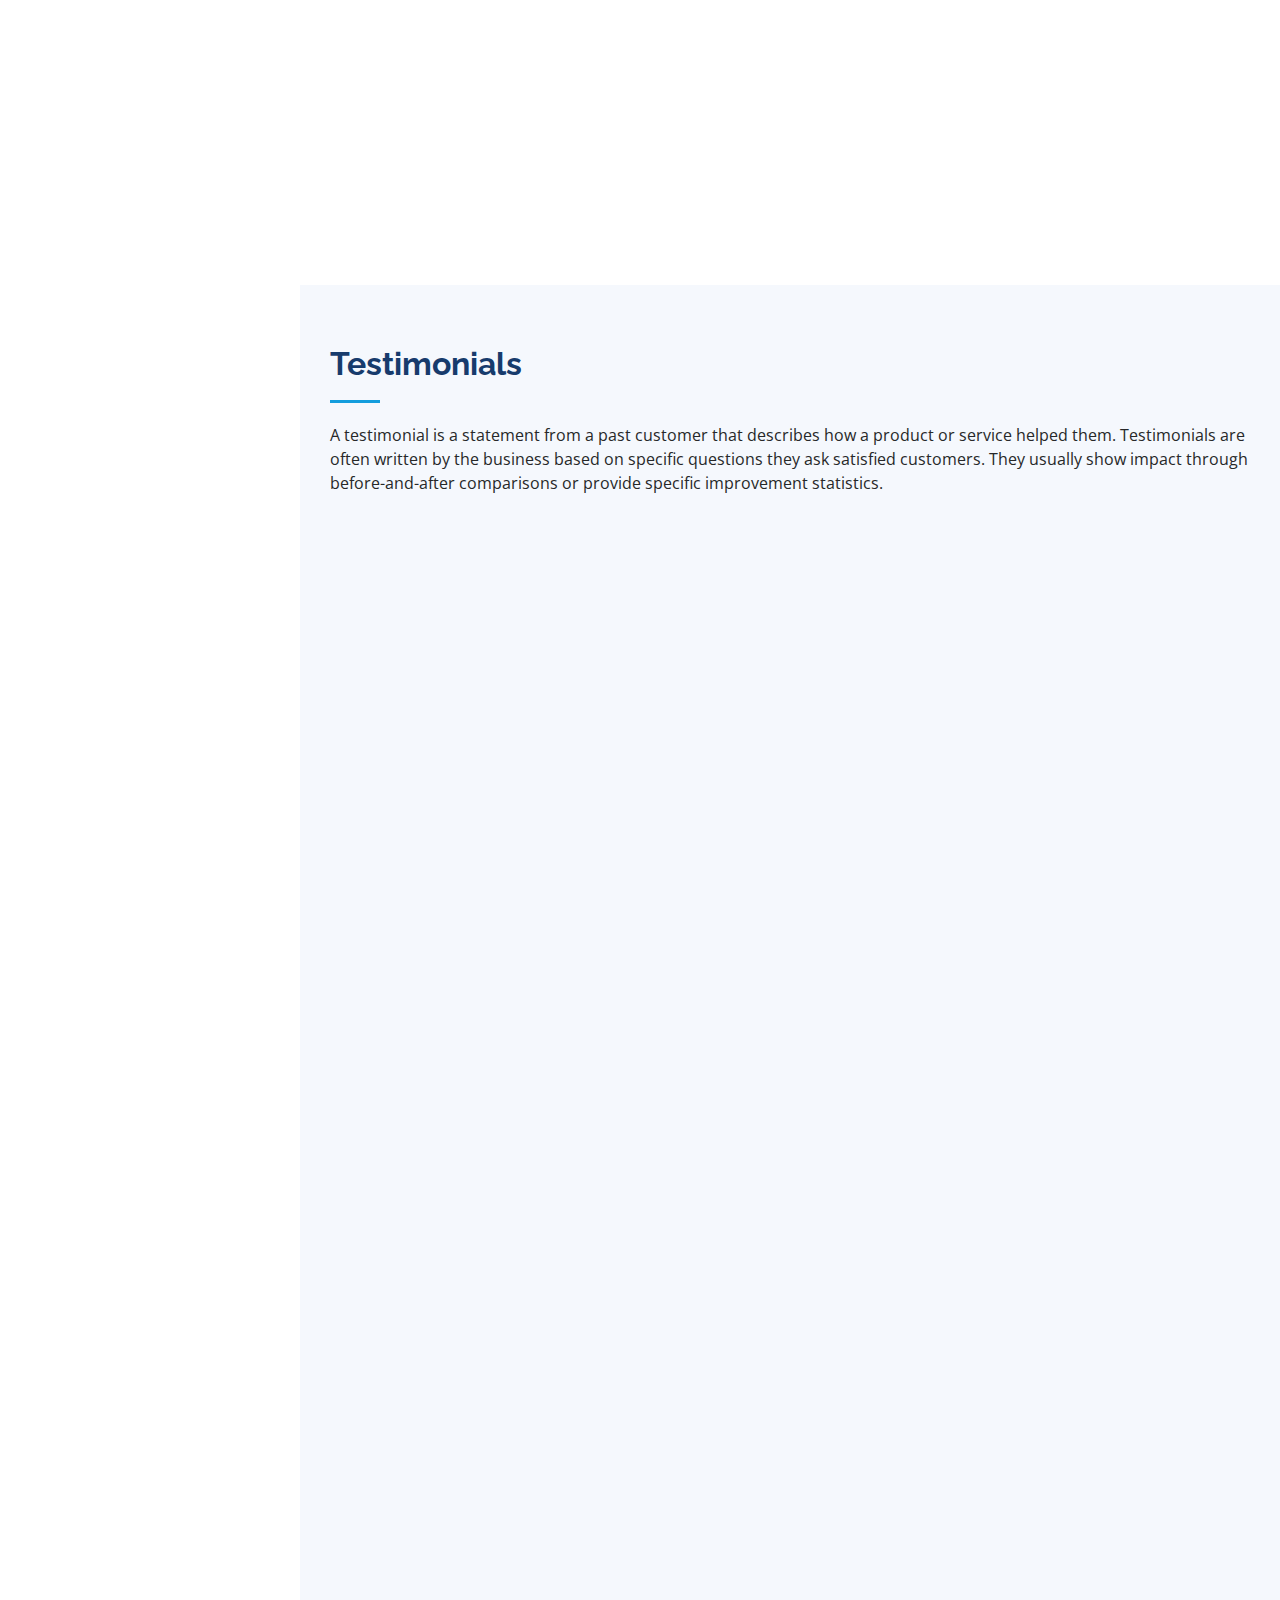
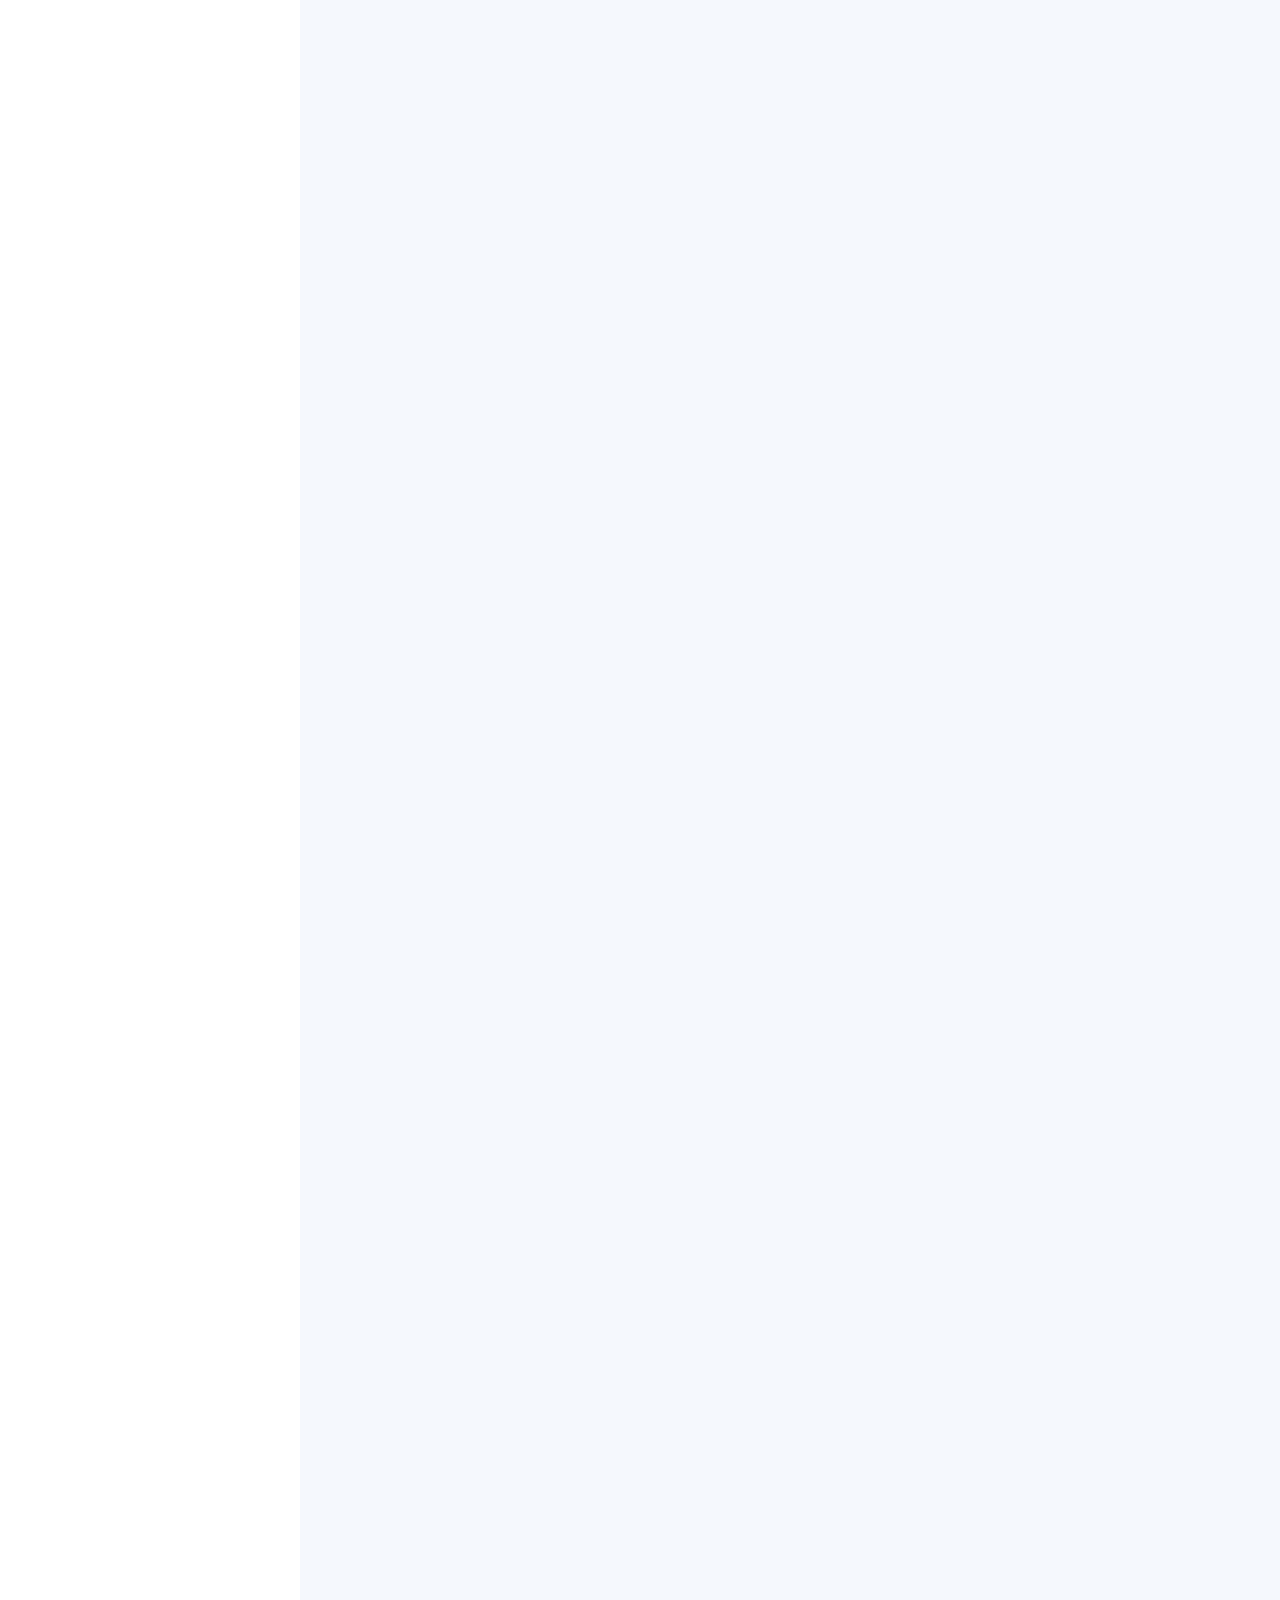
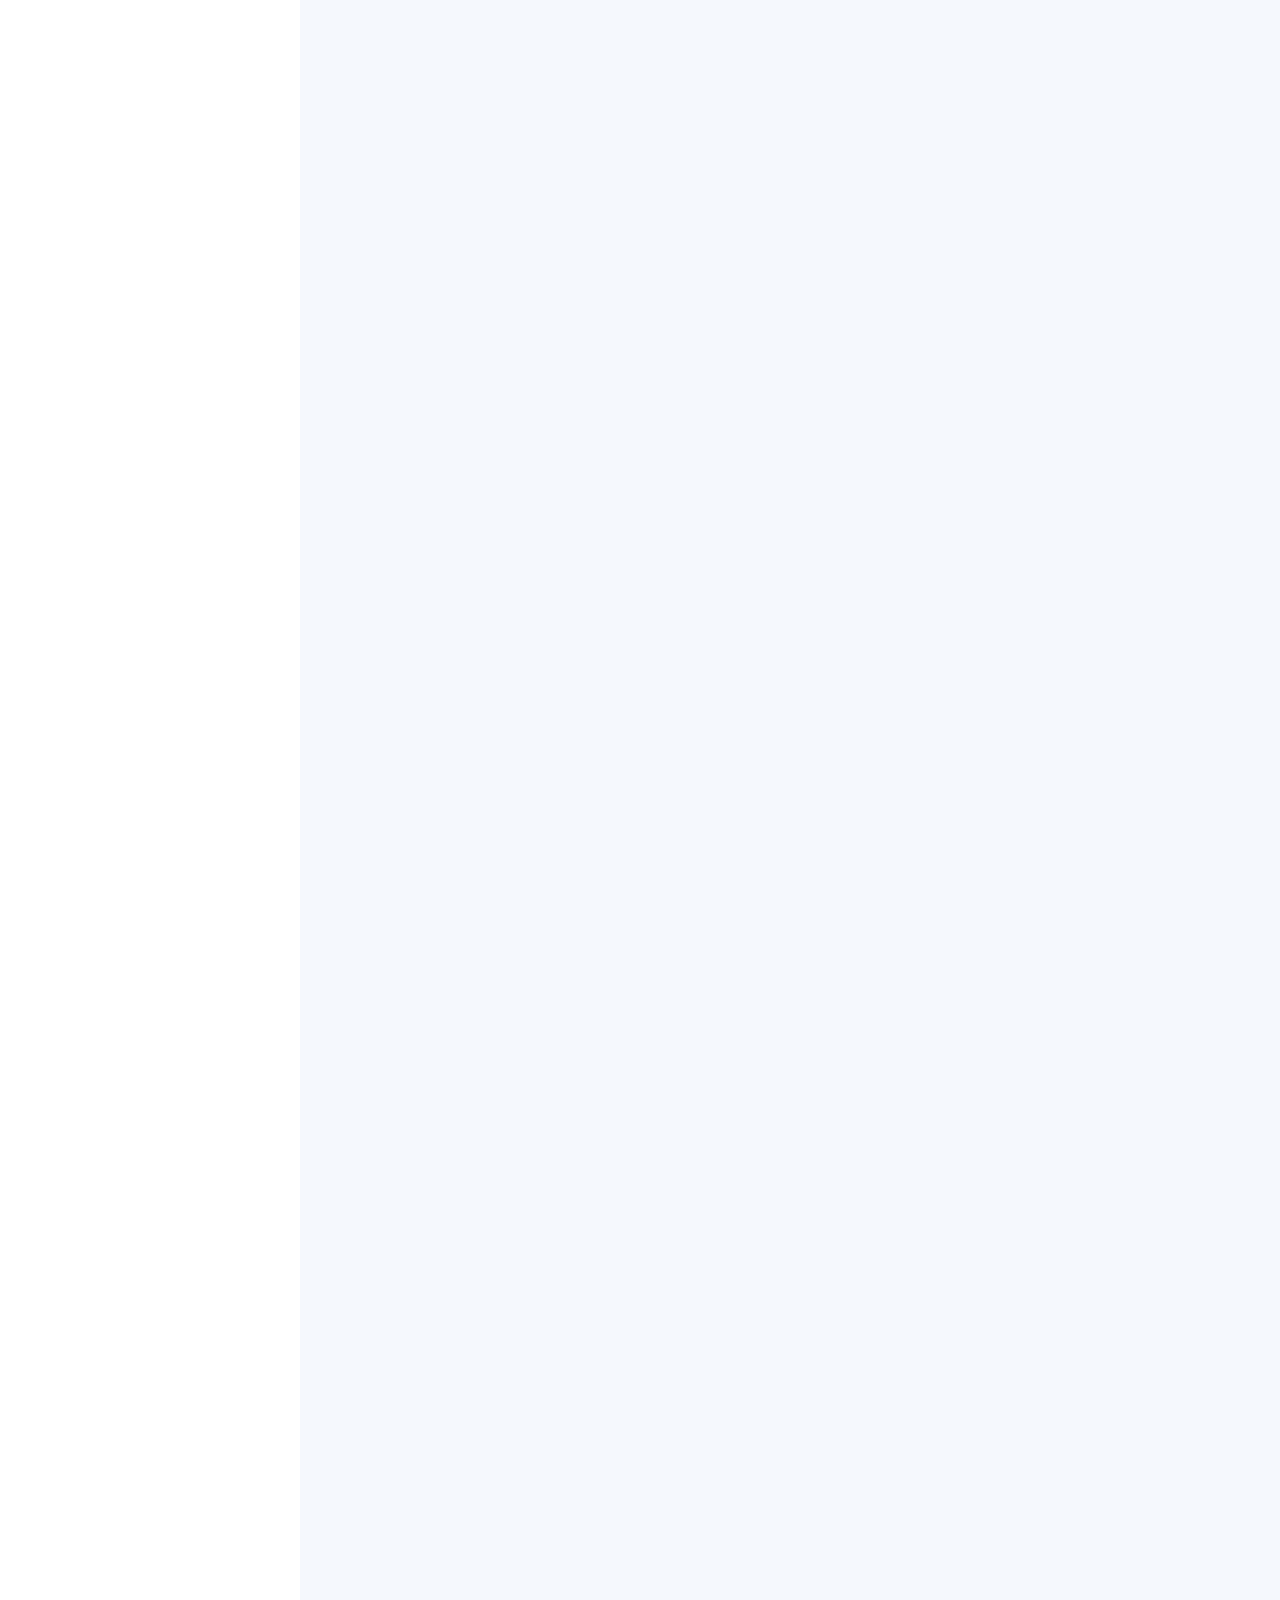
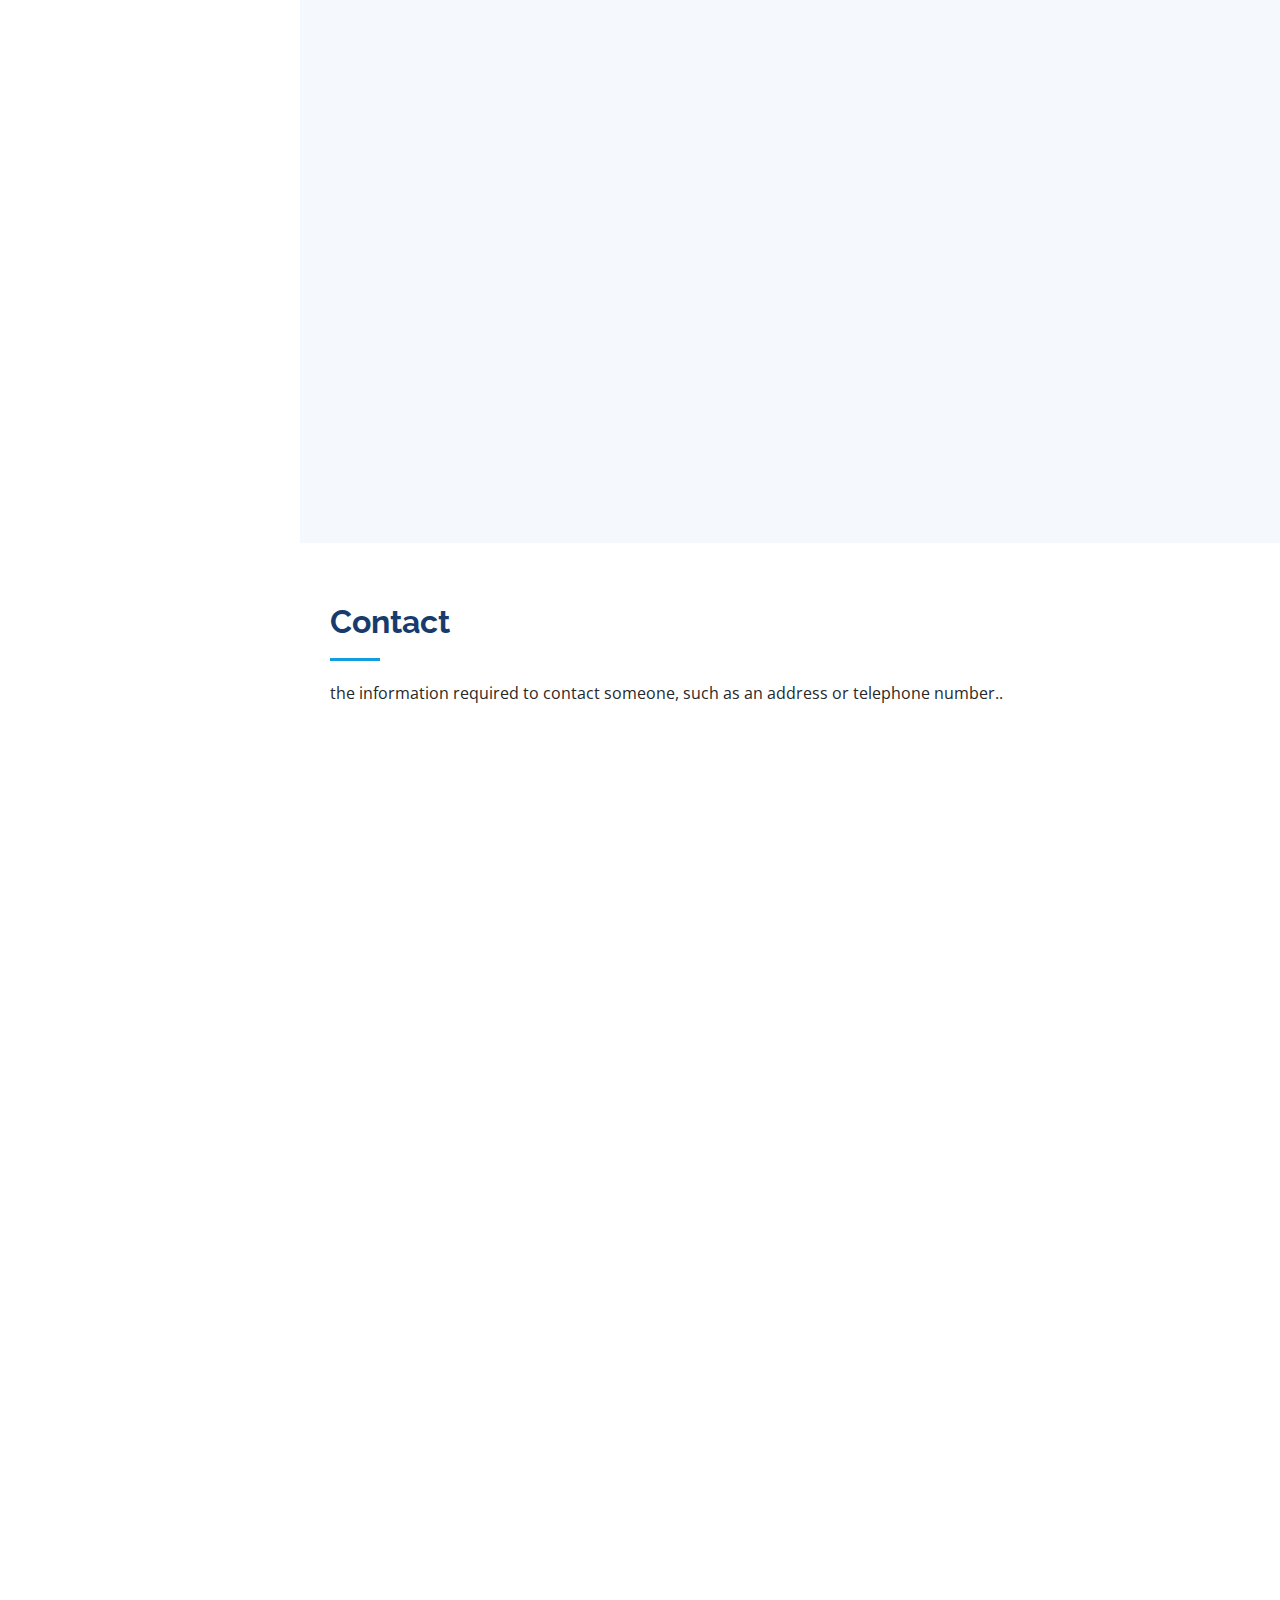
==== commit 15e9c960: "Update index.html" ====
--- a/index.html
+++ b/index.html
@@ -91,7 +91,7 @@
 
         <div class="row">
           <div class="col-lg-4" data-aos="fade-right">
-            <img src="assets/img/aaf1.jpeg" class="img-fluid" alt="">
+            <img src="img/aaf1.jpeg" class="img-fluid" alt="">
           </div>
           <div class="col-lg-8 pt-4 pt-lg-0 content" data-aos="fade-left">
             <h3>UI/UX Designer &amp; Web Developer.</h3>
@@ -596,7 +596,7 @@
           </div>
 
           <div class="col-lg-7 mt-5 mt-lg-0 d-flex align-items-stretch">
-            <form action="forms/contact.php" method="post" role="form" class="php-email-form">
+            <form action="contact.php" method="post" role="form" class="php-email-form">
               <div class="row">
                 <div class="form-group col-md-6">
                   <label for="name">Your Name</label>
@@ -650,18 +650,18 @@
   <a href="#" class="back-to-top d-flex align-items-center justify-content-center"><i class="bi bi-arrow-up-short"></i></a>
 
   <!-- Vendor JS Files -->
-  <script src="assets/vendor/purecounter/purecounter_vanilla.js"></script>
-  <script src="assets/vendor/aos/aos.js"></script>
-  <script src="assets/vendor/bootstrap/js/bootstrap.bundle.min.js"></script>
-  <script src="assets/vendor/glightbox/js/glightbox.min.js"></script>
-  <script src="assets/vendor/isotope-layout/isotope.pkgd.min.js"></script>
-  <script src="assets/vendor/swiper/swiper-bundle.min.js"></script>
-  <script src="assets/vendor/typed.js/typed.umd.js"></script>
-  <script src="assets/vendor/waypoints/noframework.waypoints.js"></script>
-  <script src="assets/vendor/php-email-form/validate.js"></script>
+  <script src="vendor/purecounter/purecounter_vanilla.js"></script>
+  <script src="vendor/aos/aos.js"></script>
+  <script src="vendor/bootstrap/js/bootstrap.bundle.min.js"></script>
+  <script src="vendor/glightbox/js/glightbox.min.js"></script>
+  <script src="vendor/isotope-layout/isotope.pkgd.min.js"></script>
+  <script src="vendor/swiper/swiper-bundle.min.js"></script>
+  <script src="vendor/typed.js/typed.umd.js"></script>
+  <script src="vendor/waypoints/noframework.waypoints.js"></script>
+  <script src="vendor/php-email-form/validate.js"></script>
 
   <!-- Template Main JS File -->
-  <script src="assets/js/main.js"></script>
+  <script src="js/main.js"></script>
 
 </body>
 
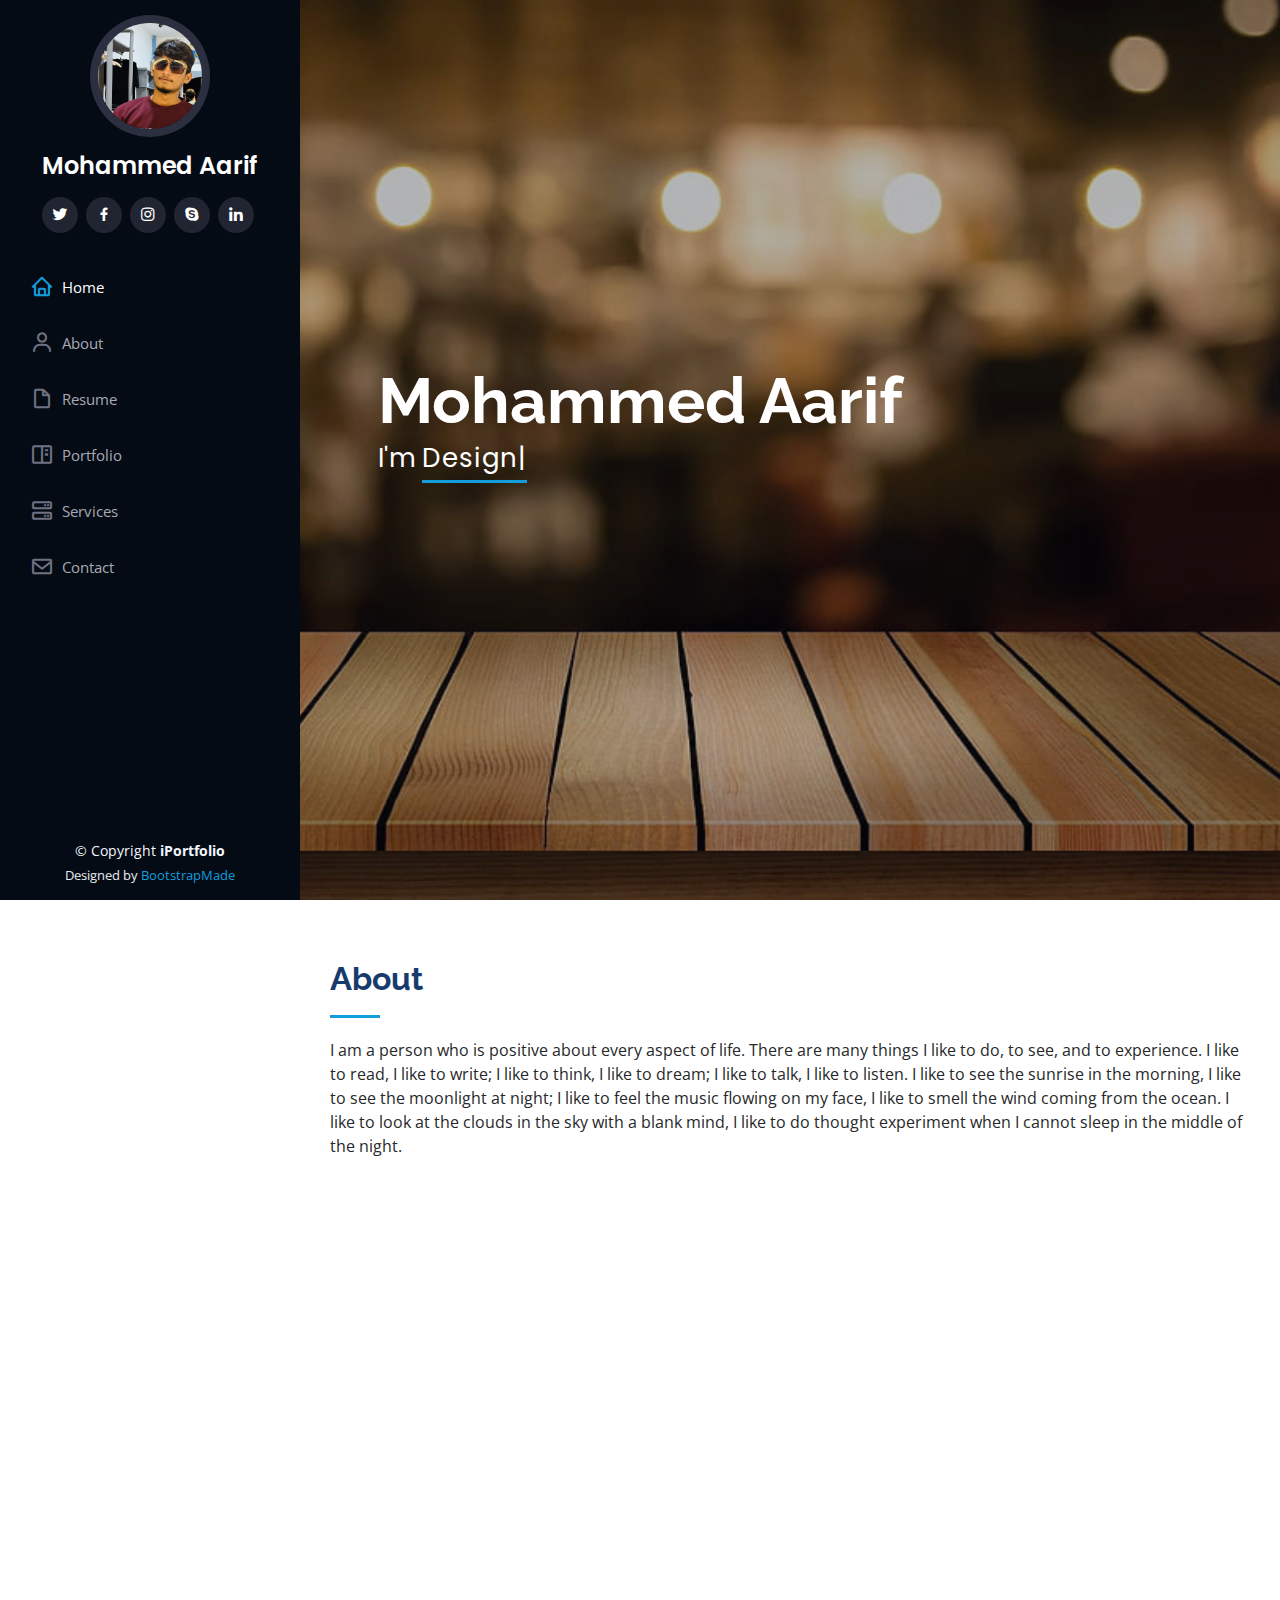
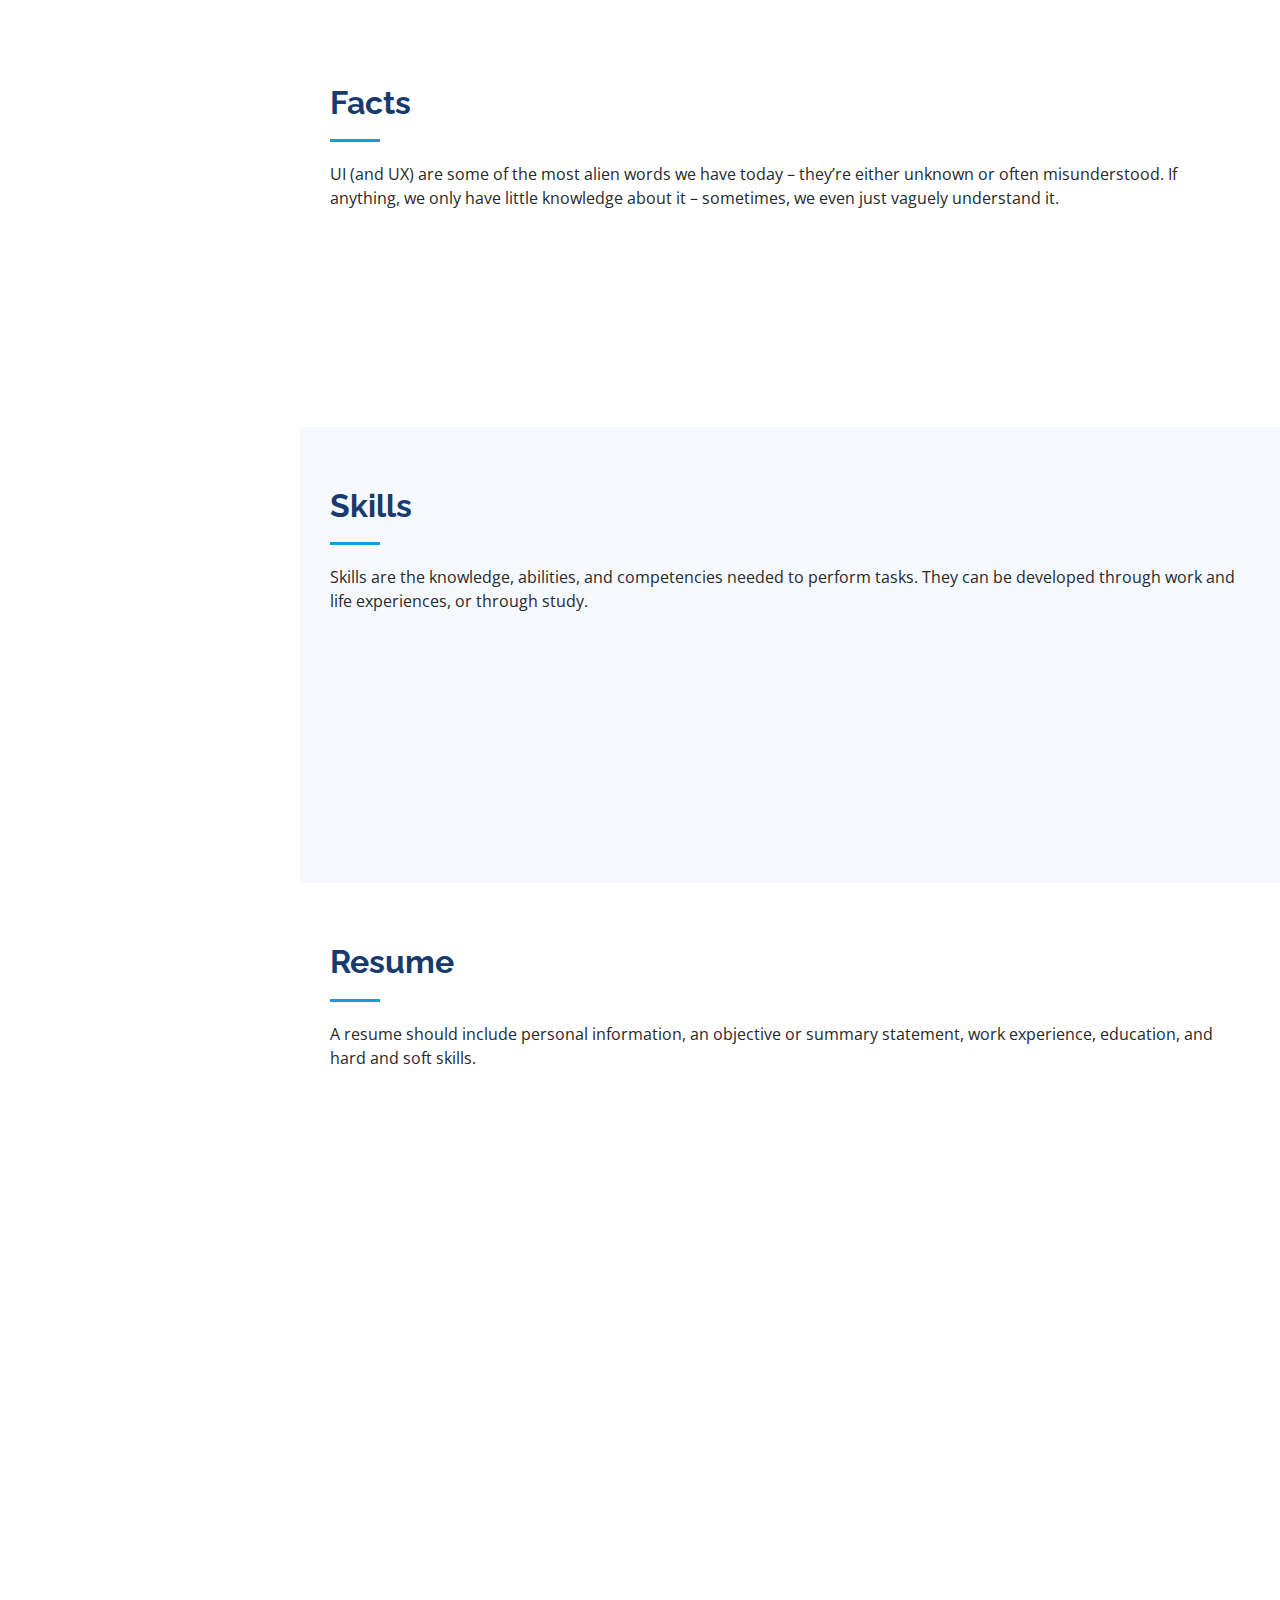
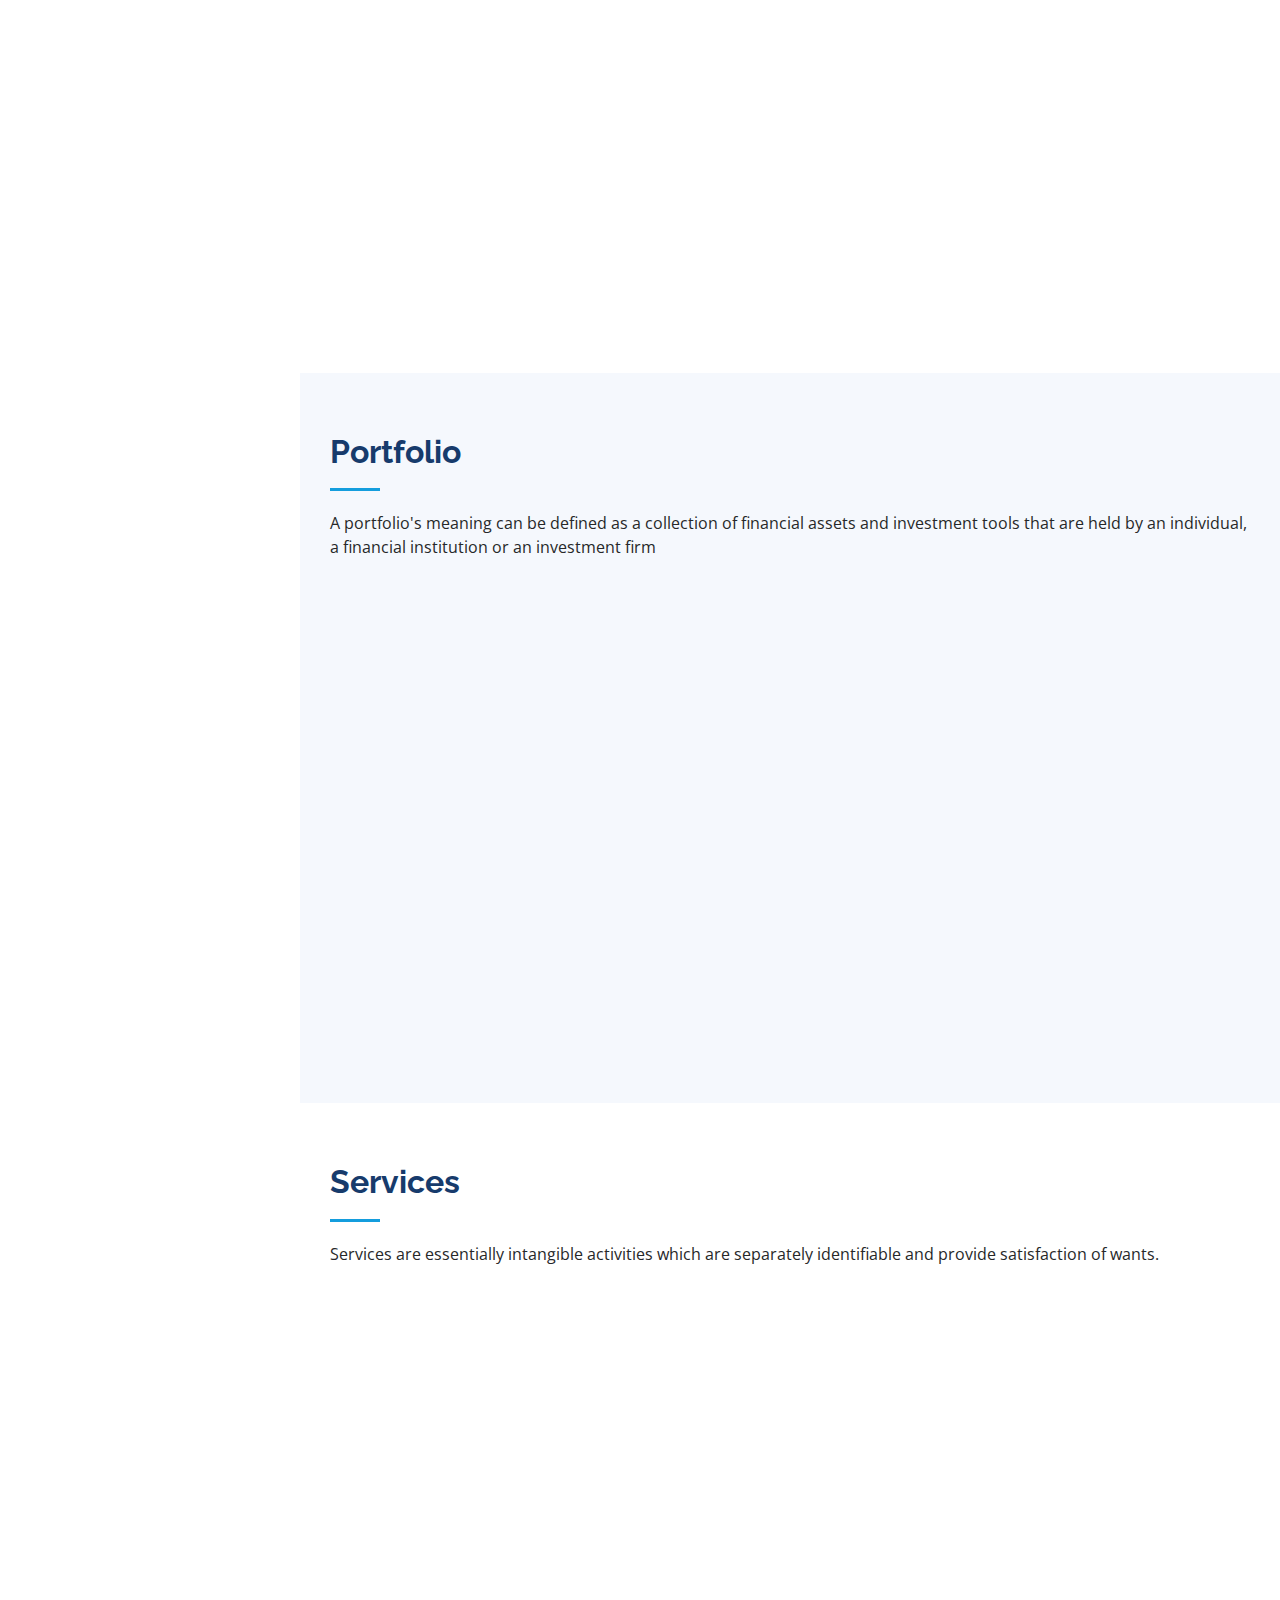
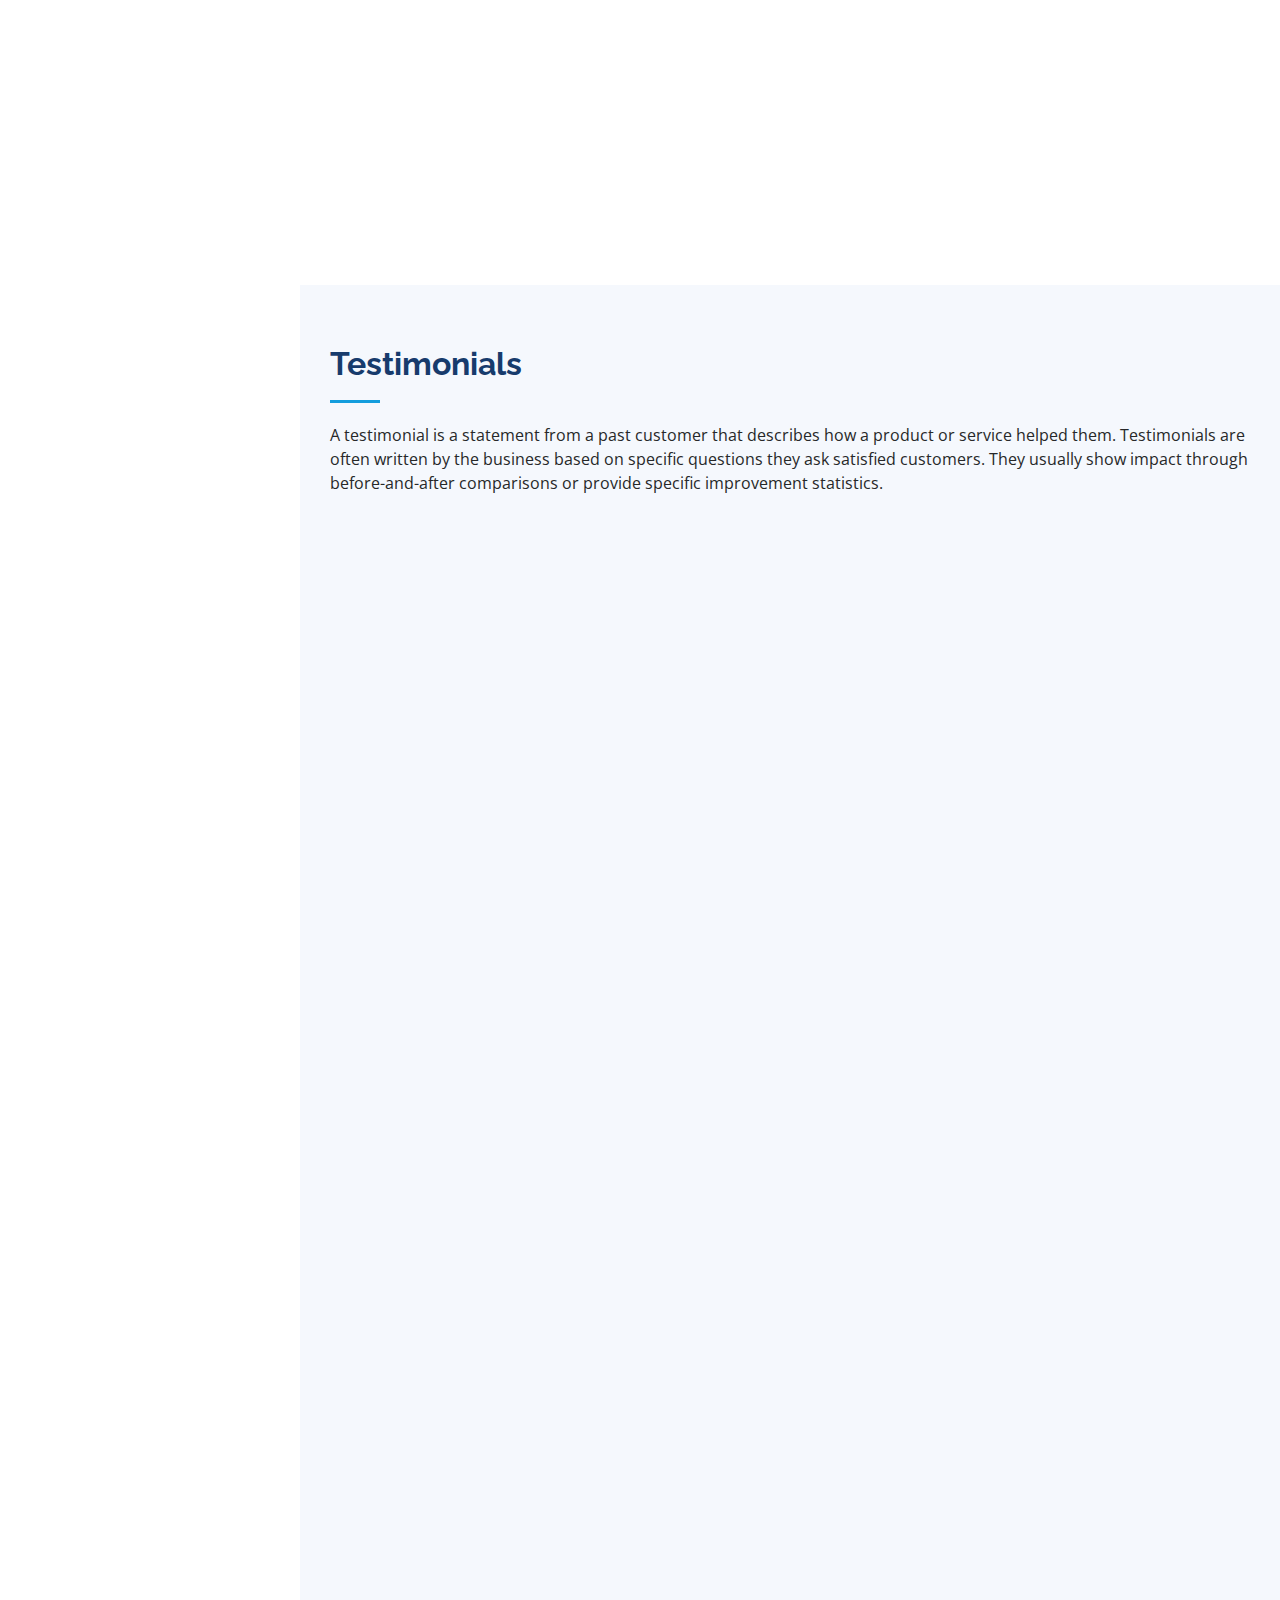
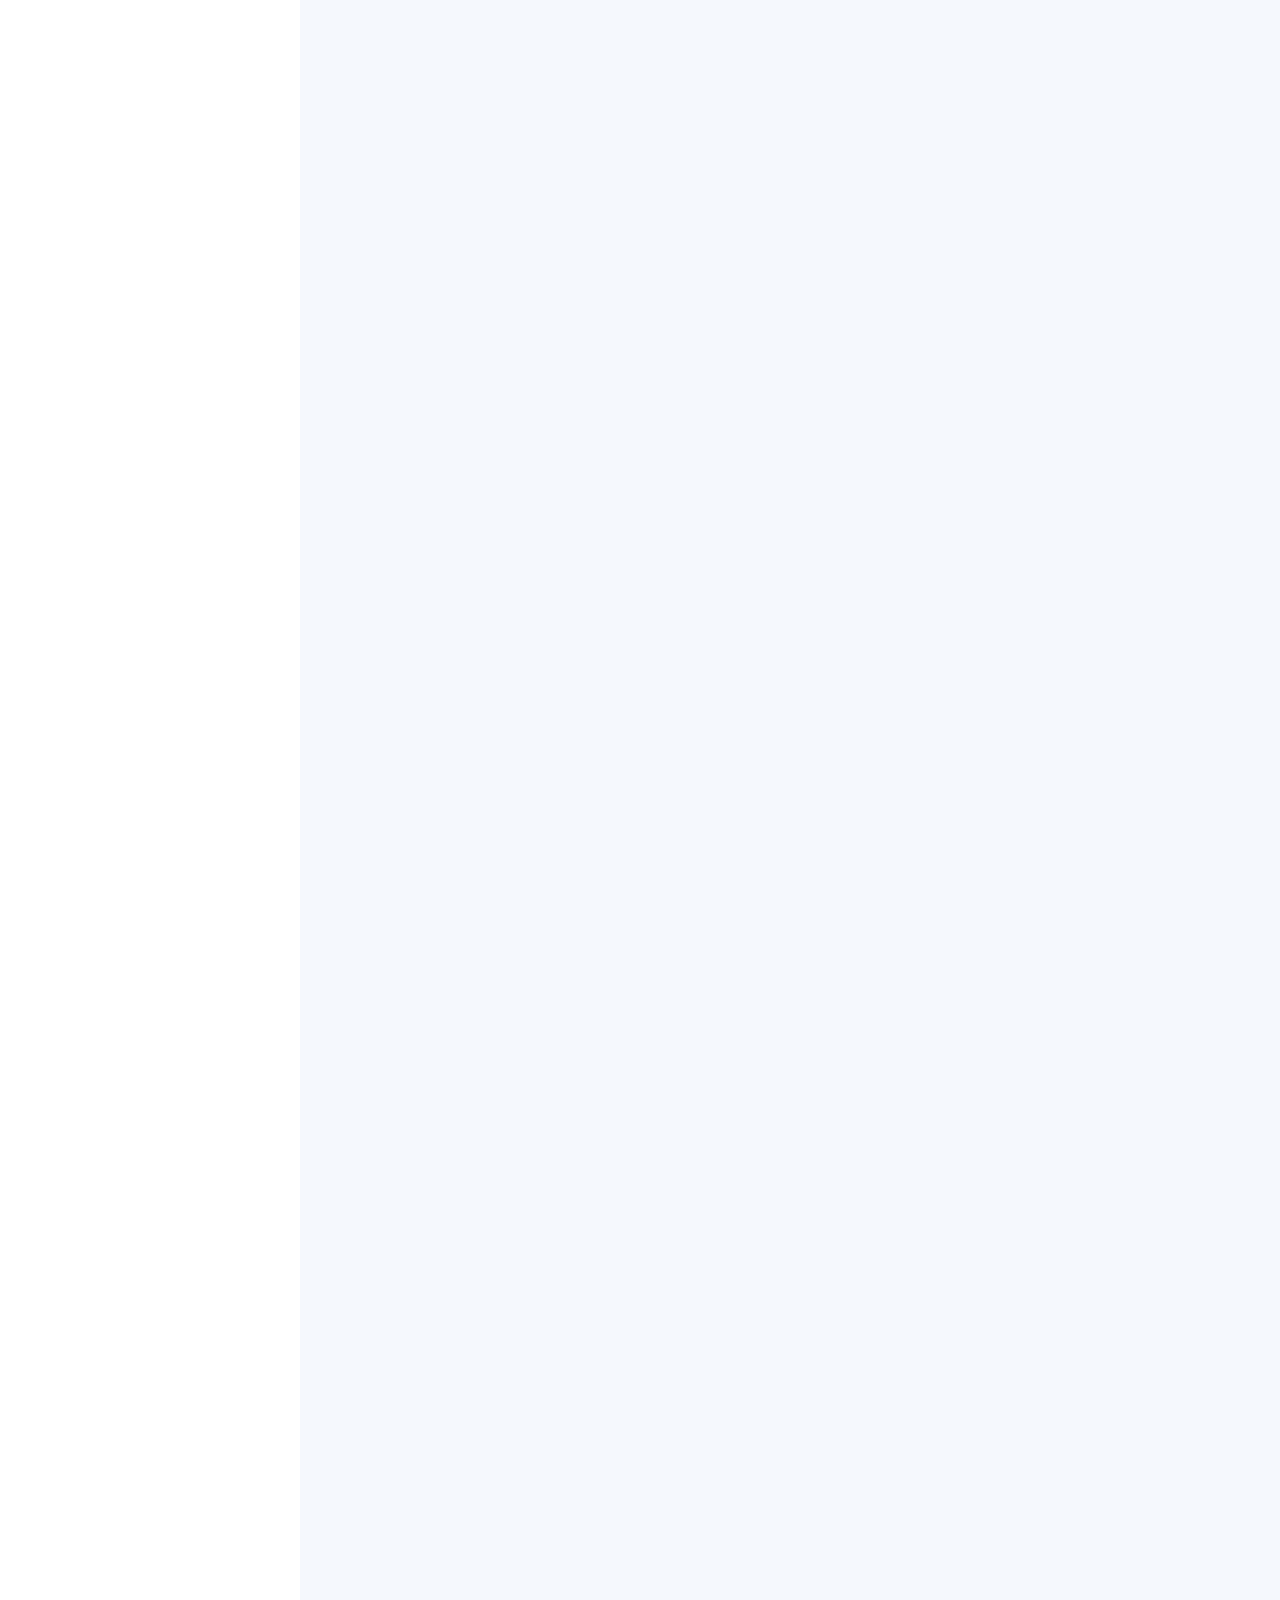
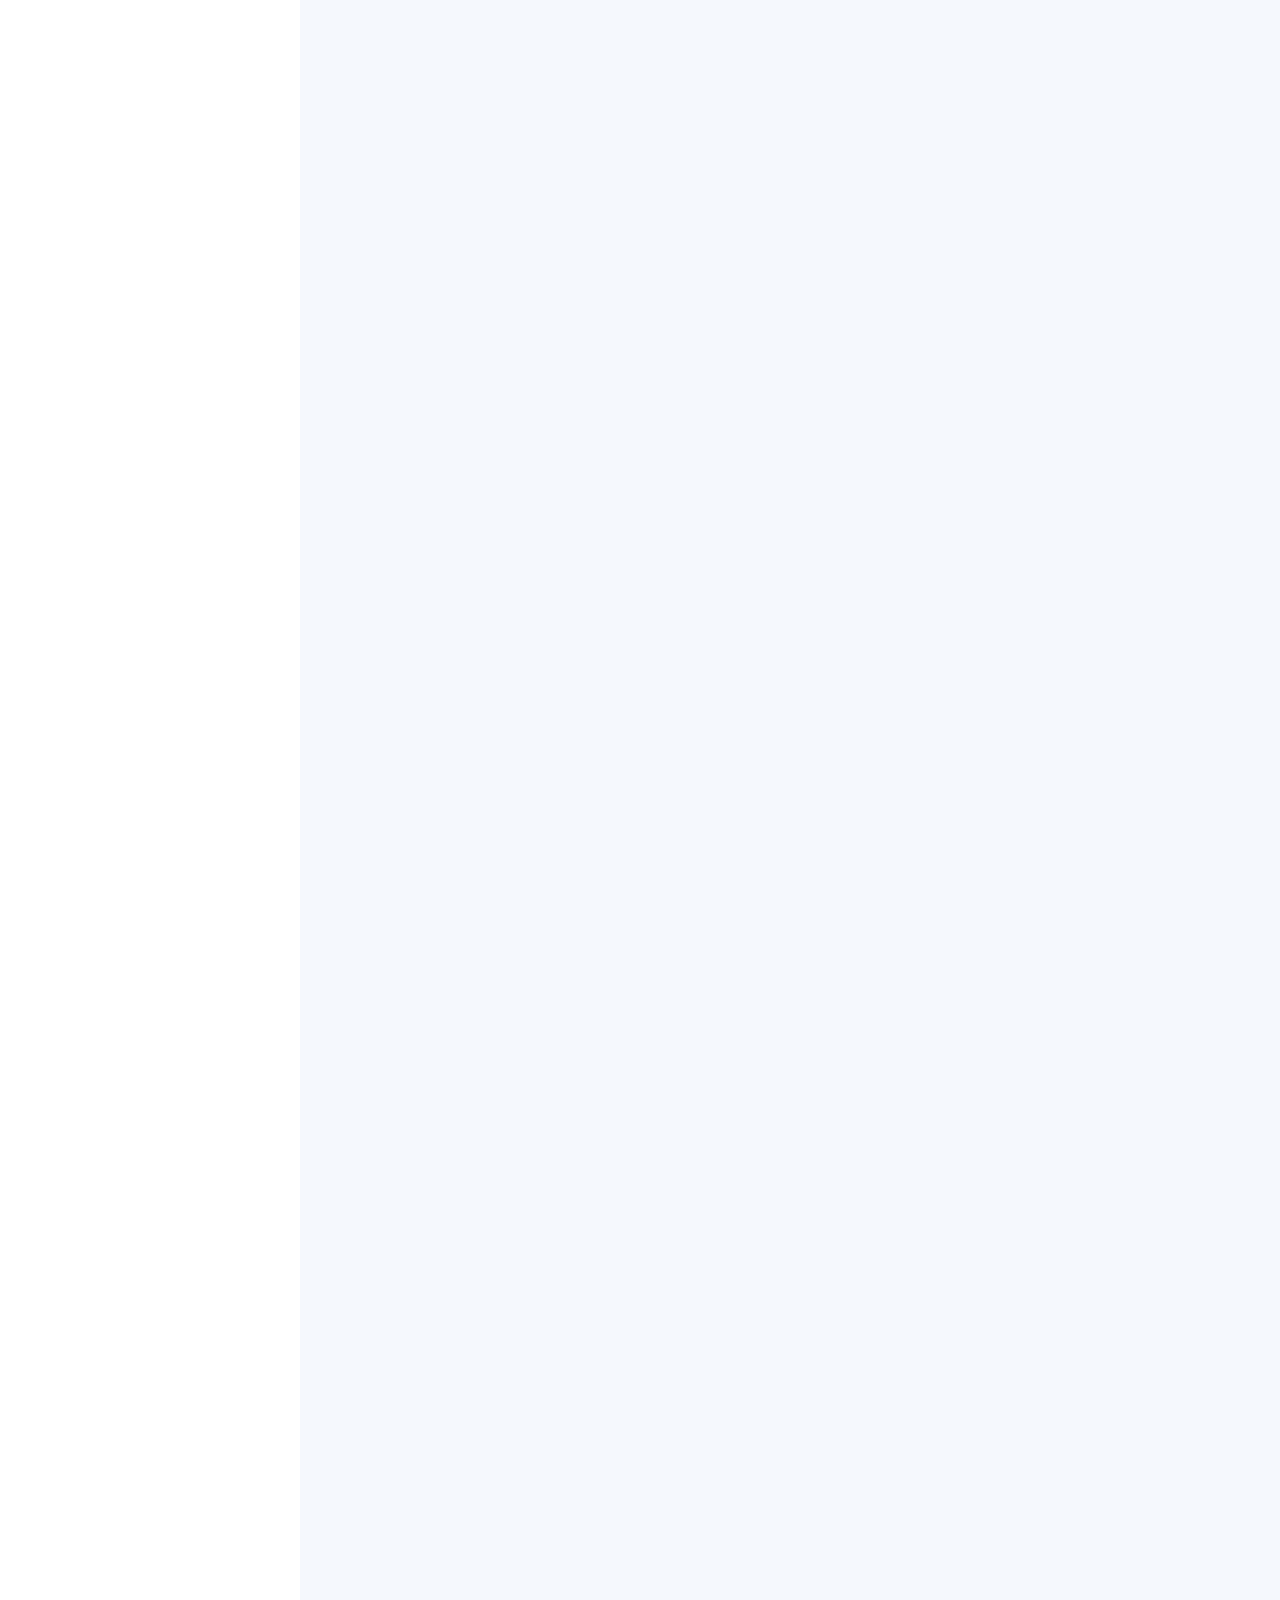
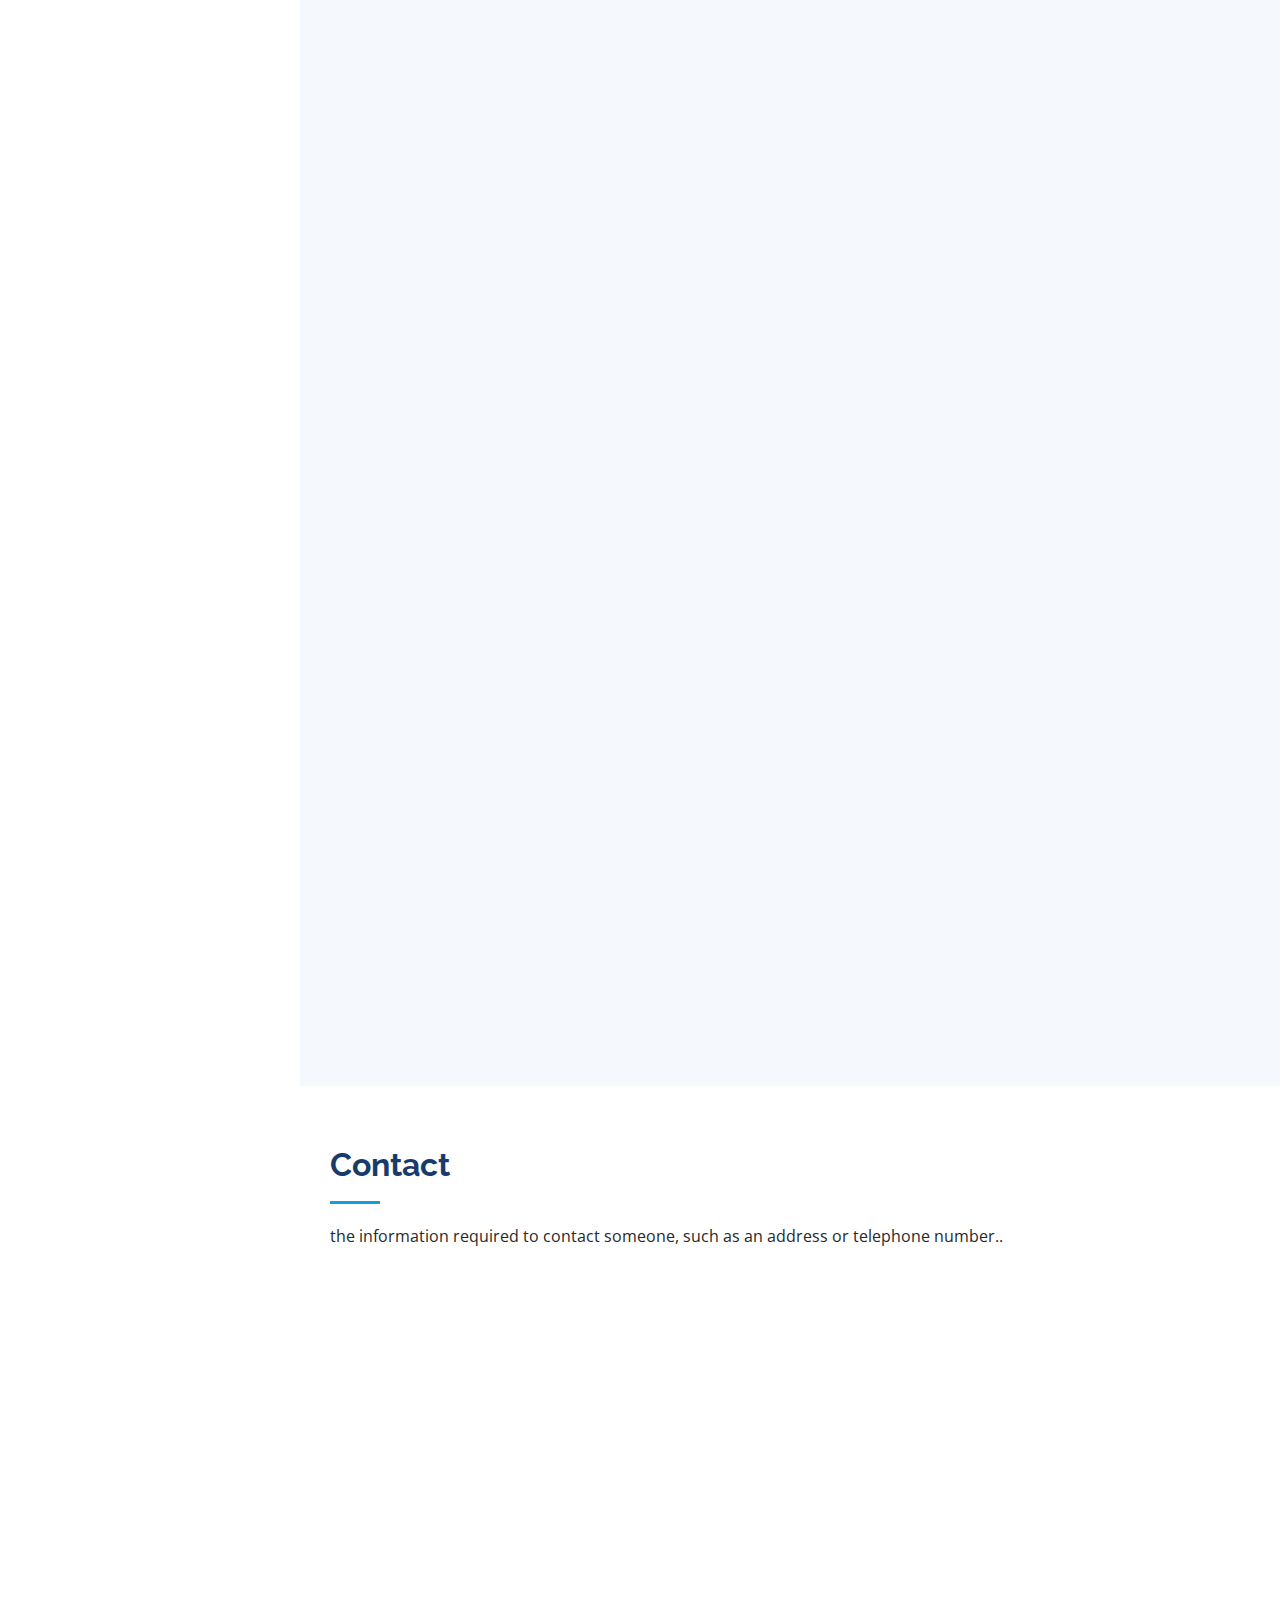
==== commit ff7f239a: "Update index.html" ====
--- a/index.html
+++ b/index.html
@@ -524,7 +524,7 @@
                 <h3>Mubarak</h3>
                 <h4>Store Owner</h4>
               </div>
-            </div><!--
+            </div>
 <div class="swiper-slide">
               <div class="testimonial-item" data-aos="fade-up" data-aos-delay="300">
                 <p>
@@ -532,7 +532,7 @@
                   Fugiat enim eram quae cillum dolore dolor amet nulla culpa multos export minim fugiat minim velit minim dolor enim duis veniam ipsum anim magna sunt elit fore quem dolore labore illum veniam.
                   <i class="bx bxs-quote-alt-right quote-icon-right"></i>
                 </p>
-                <img src="assets/img/testimonials/testimonials-4.jpg" class="testimonial-img" alt="">
+                <img src="img/testimonials/testimonials-4.jpg" class="testimonial-img" alt="">
                 <h3>Matt Brandon</h3>
                 <h4>Freelancer</h4>
               </div>
@@ -545,11 +545,11 @@
                   Quis quorum aliqua sint quem legam fore sunt eram irure aliqua veniam tempor noster veniam enim culpa labore duis sunt culpa nulla illum cillum fugiat legam esse veniam culpa fore nisi cillum quid.
                   <i class="bx bxs-quote-alt-right quote-icon-right"></i>
                 </p>
-                <img src="assets/img/testimonials/testimonials-5.jpg" class="testimonial-img" alt="">
+                <img src="img/testimonials/testimonials-5.jpg" class="testimonial-img" alt="">
                 <h3>John Larson</h3>
                 <h4>Entrepreneur</h4>
               </div>
-            </div>-->
+            </div>
           
 
           </div>
